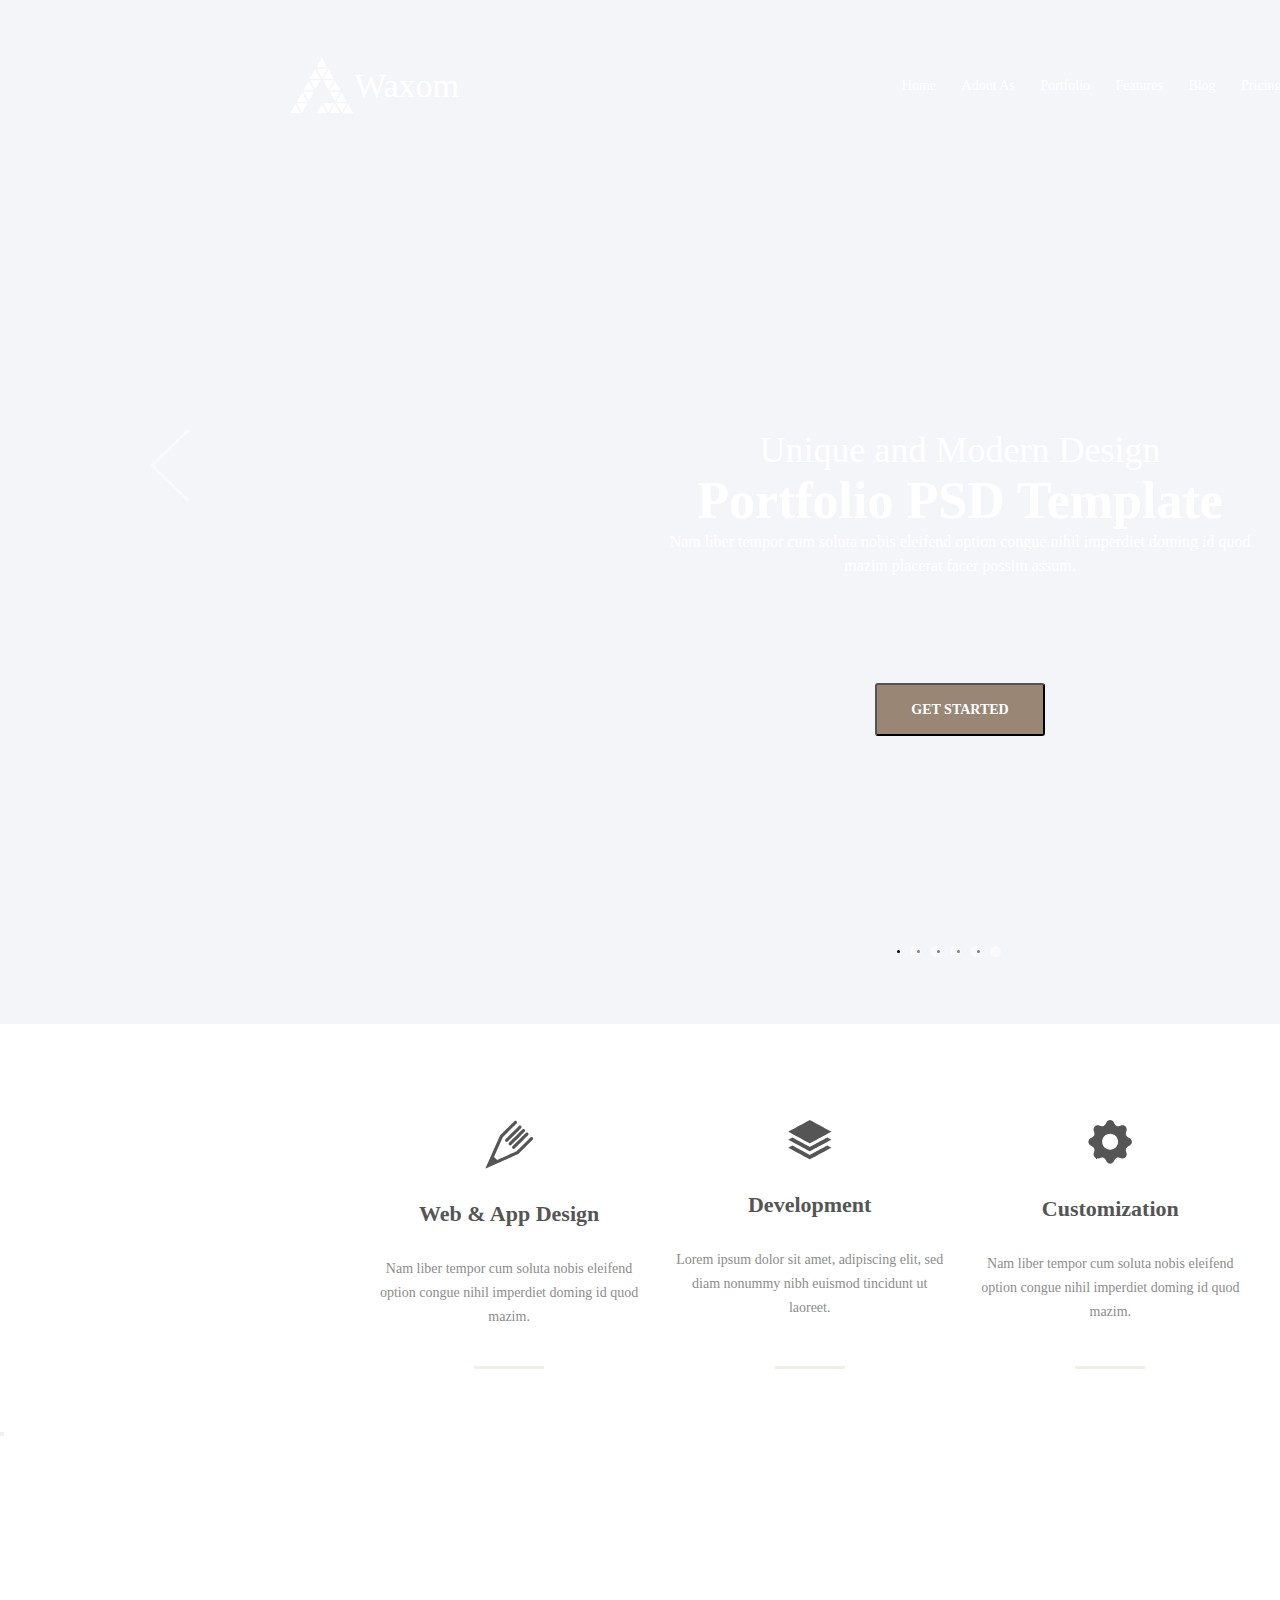
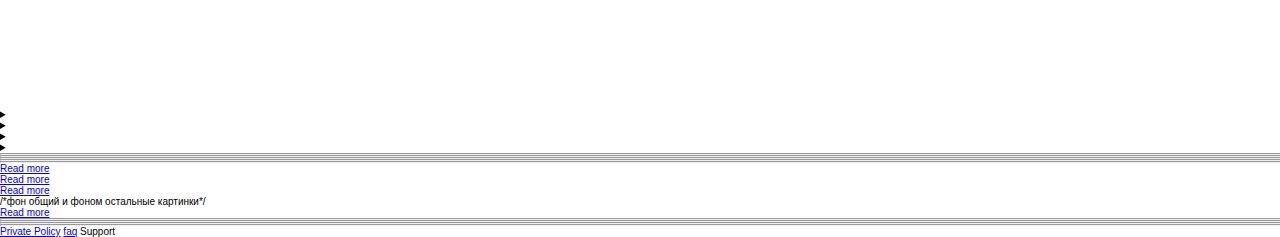
==== final_layout/index.html @ 9219fffb "продолжаю зачетный макет" ====
<!DOCTYPE html>
<html lang="en">

<head>
    <meta charset="UTF-8">
    <title>Зачетный макет</title>
    <link rel="stylesheet" href="css/normalize.css">
    <link rel="stylesheet" href="font-awesome-4.7.0/font-awesome-4.7.0/css/font-awesome.min.css">
    <link rel="stylesheet" href="css/style.css">
</head>

<body>
    <div class="container">
        <!--HEADER*/-->
        <header>
            <a href="#" class="header-logo">
                <svg xmlns="http://www.w3.org/2000/svg" xmlns:xlink="http://www.w3.org/1999/xlink" width="64px" height="56px" viewBox="0 0 64 56">

                    <path d="M 52.87 55.13C 52.87 55.13 58.13 45.94 58.13 45.94 58.13 45.94 63.38 55.13 63.38 55.13 63.38 55.13 52.87 55.13 52.87 55.13ZM 46.3 45.17C 46.3 45.17 56.81 45.17 56.81 45.17 56.81 45.17 51.56 54.36 51.56 54.36 51.56 54.36 46.3 45.17 46.3 45.17ZM 51.56 34.45C 51.56 34.45 56.81 43.64 56.81 43.64 56.81 43.64 46.3 43.64 46.3 43.64 46.3 43.64 51.56 34.45 51.56 34.45ZM 39.74 33.69C 39.74 33.69 50.24 33.69 50.24 33.69 50.24 33.69 44.99 42.87 44.99 42.87 44.99 42.87 39.74 33.69 39.74 33.69ZM 44.99 22.97C 44.99 22.97 50.24 32.15 50.24 32.15 50.24 32.15 39.74 32.15 39.74 32.15 39.74 32.15 44.99 22.97 44.99 22.97ZM 33.17 22.2C 33.17 22.2 43.68 22.2 43.68 22.2 43.68 22.2 38.42 31.39 38.42 31.39 38.42 31.39 33.17 22.2 33.17 22.2ZM 38.42 11.48C 38.42 11.48 43.68 20.67 43.68 20.67 43.68 20.67 33.17 20.67 33.17 20.67 33.17 20.67 38.42 11.48 38.42 11.48ZM 26.6 10.71C 26.6 10.71 37.11 10.71 37.11 10.71 37.11 10.71 31.85 19.9 31.85 19.9 31.85 19.9 26.6 10.71 26.6 10.71ZM 31.85-0.01C 31.85-0.01 37.11 9.18 37.11 9.18 37.11 9.18 26.6 9.18 26.6 9.18 26.6 9.18 31.85-0.01 31.85-0.01ZM 20.03 20.67C 20.03 20.67 25.29 11.48 25.29 11.48 25.29 11.48 30.54 20.67 30.54 20.67 30.54 20.67 20.03 20.67 20.03 20.67ZM 13.46 32.15C 13.46 32.15 18.72 22.97 18.72 22.97 18.72 22.97 23.97 32.15 23.97 32.15 23.97 32.15 13.46 32.15 13.46 32.15ZM 6.9 43.64C 6.9 43.64 12.15 34.45 12.15 34.45 12.15 34.45 17.4 43.64 17.4 43.64 17.4 43.64 6.9 43.64 6.9 43.64ZM 0.33 55.13C 0.33 55.13 5.58 45.94 5.58 45.94 5.58 45.94 10.84 55.13 10.84 55.13 10.84 55.13 0.33 55.13 0.33 55.13ZM 17.4 45.17C 17.4 45.17 12.15 54.36 12.15 54.36 12.15 54.36 6.9 45.17 6.9 45.17 6.9 45.17 17.4 45.17 17.4 45.17ZM 23.97 33.69C 23.97 33.69 18.72 42.87 18.72 42.87 18.72 42.87 13.46 33.69 13.46 33.69 13.46 33.69 23.97 33.69 23.97 33.69ZM 30.54 22.2C 30.54 22.2 25.29 31.39 25.29 31.39 25.29 31.39 20.03 22.2 20.03 22.2 20.03 22.2 30.54 22.2 30.54 22.2ZM 37.11 55.13C 37.11 55.13 26.6 55.13 26.6 55.13 26.6 55.13 31.85 45.94 31.85 45.94 31.85 45.94 37.11 55.13 37.11 55.13ZM 43.68 45.17C 43.68 45.17 38.42 54.36 38.42 54.36 38.42 54.36 33.17 45.17 33.17 45.17 33.17 45.17 43.68 45.17 43.68 45.17ZM 50.24 55.13C 50.24 55.13 39.74 55.13 39.74 55.13 39.74 55.13 44.99 45.94 44.99 45.94 44.99 45.94 50.24 55.13 50.24 55.13Z" />
                </svg><span>Waxom</span>
            </a>
            <nav>
                <a href="#">Home</a>
                <a href="#">Adout As</a>
                <a href="#">Portfolio</a>
                <a href="#">Features</a>
                <a href="#">Blog</a>
                <a href="#">Pricing</a>
                <a href="#">Shortcodes</a>
                <a href="#">Contact</a>
            </nav>
            <div class="header-icons-cart-search">
                <a href="#" class="header-cart"><i class="fa fa-shopping-bag" aria-hidden="true"></i></a>
                <label for="search"><i class="fa fa-search" aria-hidden="true"></i></label>
                <input id="search" class="header-search" type="search">
            </div>
            <div class="sliders">

                <a href="#" class="left-arrow">
                    <svg xmlns="http://www.w3.org/2000/svg" xmlns:xlink="http://www.w3.org/1999/xlink" width="40px" height="73px" viewBox="0 0 40 73">
                        <path d="M 38.03 72.98C 38.03 72.98 0 36.5 0 36.5 0 36.5 38.03 0.02 38.03 0.02 38.03 0.02 40 2.02 40 2.02 40 2.02 4.07 36.5 4.07 36.5 4.07 36.5 40 70.98 40 70.98 40 70.98 38.03 72.98 38.03 72.98Z" />
                    </svg>
                </a>
                <div class="header-slogan">
                    <p class="header-slogan-txt1">Unique and Modern Design</p>
                    <p class="header-slogan-txt2">Portfolio PSD Template</p>
                    <p class="header-slogan-txt3">Nam liber tempor cum soluta nobis eleifend option congue nihil imperdiet doming id quod mazim placerat facer possim assum.</p>
                </div>
                <a href="#" class="right-arrow">
                    <svg xmlns="http://www.w3.org/2000/svg" xmlns:xlink="http://www.w3.org/1999/xlink" width="40px" height="73px" viewBox="0 0 40 73">
                        <path d="M 1.97 72.98C 1.97 72.98 40 36.5 40 36.5 40 36.5 1.97 0.02 1.97 0.02 1.97 0.02 0 2.02 0 2.02 0 2.02 35.93 36.5 35.93 36.5 35.93 36.5 0 70.98 0 70.98 0 70.98 1.97 72.98 1.97 72.98Z" />
                    </svg>
                </a>
                <div class="header-btn">
                    <button>get started</button>
                </div>
                <ul class="slides">
                    <li><a href="#"></a></li>
                    <li><a href="#"></a></li>
                    <li><a href="#"></a></li>
                    <li><a href="#"></a></li>
                    <li><a href="#"></a></li>
                </ul>
            </div>
        </header>

        <main>

            <!--SERVICE-->
            <section class="service">
                <a href="#">
                    <figure>
                        <svg xmlns="http://www.w3.org/2000/svg"
	xmlns:xlink="http://www.w3.org/1999/xlink"
	width="49px" height="49px" viewBox="0 0 49 49">
<path d="M 47.67 19.72C 47.67 19.72 33.4 33.99 33.4 33.99 33.4 33.99 0.53 48.46 0.53 48.46 0.53 48.46 15.01 15.59 15.01 15.59 15.01 15.59 29.28 1.33 29.28 1.33 29.9 0.71 30.9 0.71 31.53 1.33 32.15 1.95 32.15 2.95 31.53 3.58 31.53 3.58 17.68 17.42 17.68 17.42 17.68 17.42 9.11 36.89 9.11 36.89 9.11 36.89 12.11 39.89 12.11 39.89 12.11 39.89 31.57 31.31 31.57 31.31 31.57 31.31 45.42 17.47 45.42 17.47 46.04 16.85 47.04 16.85 47.67 17.47 48.29 18.09 48.29 19.1 47.67 19.72ZM 29.75 28.47C 29.43 28.77 29.03 28.93 28.62 28.93 28.21 28.93 27.81 28.77 27.5 28.47 26.88 27.84 26.88 26.84 27.5 26.22 27.5 26.22 40.83 12.88 40.83 12.88 41.45 12.26 42.45 12.26 43.08 12.88 43.7 13.51 43.7 14.51 43.08 15.13 43.08 15.13 29.75 28.47 29.75 28.47ZM 26.26 24.99C 25.95 25.29 25.55 25.45 25.14 25.45 24.73 25.45 24.33 25.29 24.02 24.99 23.39 24.36 23.39 23.35 24.02 22.73 24.02 22.73 37.35 9.4 37.35 9.4 37.97 8.78 38.97 8.78 39.6 9.4 40.22 10.02 40.22 11.03 39.6 11.65 39.6 11.65 26.26 24.99 26.26 24.99ZM 22.78 21.5C 22.47 21.81 22.07 21.97 21.66 21.97 21.25 21.97 20.84 21.81 20.53 21.5 19.91 20.88 19.91 19.87 20.53 19.25 20.53 19.25 33.87 5.92 33.87 5.92 34.49 5.3 35.5 5.3 36.12 5.92 36.74 6.54 36.74 7.55 36.12 8.17 36.12 8.17 22.78 21.5 22.78 21.5Z" /></svg>
                        <figcaption>
                            <h3>Web &amp App Design</h3>
                            <p>Nam liber tempor cum soluta nobis eleifend option congue nihil imperdiet doming id quod mazim.</p>
                        </figcaption>
                    </figure>
                </a>
                <a href="#">
                    <figure>
                        <svg xmlns="http://www.w3.org/2000/svg"
	xmlns:xlink="http://www.w3.org/1999/xlink"
	width="44px" height="40px" viewBox="0 0 44 40">
<path d="M 0.41 19.7C 0.41 19.7 4.4 17.55 4.4 17.55 4.4 17.55 21.85 26.96 21.85 26.96 21.85 26.96 39.3 17.55 39.3 17.55 39.3 17.55 43.29 19.7 43.29 19.7 43.29 19.7 21.85 31.25 21.85 31.25 21.85 31.25 0.41 19.7 0.41 19.7ZM 0.41 11.67C 0.41 11.67 21.85 0.11 21.85 0.11 21.85 0.11 43.29 11.67 43.29 11.67 43.29 11.67 21.85 23.23 21.85 23.23 21.85 23.23 0.41 11.67 0.41 11.67ZM 21.85 34.98C 21.85 34.98 39.3 25.57 39.3 25.57 39.3 25.57 43.29 27.72 43.29 27.72 43.29 27.72 21.85 39.28 21.85 39.28 21.85 39.28 0.41 27.72 0.41 27.72 0.41 27.72 4.4 25.57 4.4 25.57 4.4 25.57 21.85 34.98 21.85 34.98Z" /></svg>
                        <figcaption>
                            <h3>Development</h3>
                            <p>Lorem ipsum dolor sit amet, adipiscing elit, sed diam nonummy nibh euismod tincidunt ut laoreet.</p>
                        </figcaption>
                    </figure>
                </a>
                <a href="#">
                    <figure>
                        <svg xmlns="http://www.w3.org/2000/svg"
	xmlns:xlink="http://www.w3.org/1999/xlink"
	width="44px" height="44px" viewBox="0 0 44 44">
<path d="M 43.93 21.85C 43.93 20.23 42.76 18.5 41.32 17.99 39.88 17.48 38.49 16.24 38.08 15.25 37.68 14.27 37.78 12.4 38.44 11.02 39.09 9.64 38.69 7.59 37.55 6.44 36.4 5.3 34.36 4.9 32.98 5.56 31.6 6.21 29.73 6.32 28.75 5.91 27.76 5.51 26.52 4.11 26.01 2.67 25.49 1.23 23.76 0.07 22.14 0.07 20.52 0.07 18.79 1.23 18.28 2.67 17.77 4.11 16.52 5.51 15.54 5.91 14.56 6.32 12.69 6.21 11.31 5.56 9.93 4.9 7.88 5.3 6.74 6.44 5.59 7.59 5.19 9.64 5.85 11.02 6.51 12.4 6.61 14.27 6.2 15.25 5.8 16.23 4.41 17.48 2.97 17.99 1.53 18.5 0.36 20.23 0.36 21.85 0.36 23.47 1.53 25.2 2.97 25.71 4.41 26.22 5.8 27.47 6.21 28.45 6.61 29.43 6.51 31.3 5.85 32.68 5.19 34.06 5.59 36.11 6.74 37.26 7.88 38.4 9.93 38.8 11.31 38.14 12.69 37.49 14.56 37.38 15.54 37.79 16.52 38.2 17.77 39.59 18.28 41.03 18.79 42.47 20.52 43.63 22.14 43.63 23.76 43.63 25.49 42.47 26.01 41.03 26.52 39.59 27.76 38.2 28.74 37.79 29.73 37.38 31.6 37.49 32.98 38.14 34.36 38.8 36.4 38.4 37.55 37.26 38.69 36.11 39.09 34.06 38.44 32.68 37.78 31.3 37.67 29.43 38.08 28.45 38.48 27.47 39.88 26.22 41.32 25.71 42.76 25.2 43.93 23.47 43.93 21.85ZM 22.14 29.84C 17.72 29.84 14.15 26.27 14.15 21.86 14.15 17.44 17.72 13.87 22.14 13.87 26.55 13.87 30.13 17.44 30.13 21.86 30.13 26.27 26.55 29.84 22.14 29.84Z" /></svg>
                        <figcaption>
                            <h3>Customization</h3>
                            <p>Nam liber tempor cum soluta nobis eleifend option congue nihil imperdiet doming id quod mazim.</p>
                        </figcaption>
                    </figure>
                </a>
                <a href="#">
                    <figure>
                        <svg xmlns="http://www.w3.org/2000/svg"
	xmlns:xlink="http://www.w3.org/1999/xlink"
	width="52px" height="36px" viewBox="0 0 52 36">
<path d="M 51.41 14.34C 51.41 14.34 41.92 33.76 41.92 33.76 41.33 34.98 39.73 35.98 38.38 35.98 38.38 35.98 3.08 35.98 3.08 35.98 1.73 35.98 1.11 34.98 1.71 33.76 1.71 33.76 11.2 14.34 11.2 14.34 11.8 13.12 13.39 12.12 14.74 12.12 14.74 12.12 50.04 12.12 50.04 12.12 51.39 12.12 52.01 13.12 51.41 14.34ZM 9 13.25C 9 13.25 0.74 30.15 0.74 30.15 0.74 30.15 0.74 7.98 0.74 7.98 0.74 6.62 1.84 5.5 3.2 5.5 3.2 5.5 14.01 5.5 14.01 5.5 14.01 5.5 14.01 4.06 14.01 4.06 14.01 3.06 14.39 2.13 15.09 1.43 15.79 0.72 16.72 0.33 17.7 0.33 17.7 0.33 23.99 0.33 23.99 0.33 26.02 0.33 27.67 2 27.67 4.06 27.67 4.06 27.67 5.5 27.67 5.5 27.67 5.5 38.49 5.5 38.49 5.5 39.84 5.5 40.95 6.62 40.95 7.98 40.95 7.98 40.95 9.64 40.95 9.64 40.95 9.64 14.74 9.64 14.74 9.64 12.47 9.64 10 11.19 9 13.25ZM 16.47 5.5C 16.47 5.5 25.22 5.5 25.22 5.5 25.22 5.5 25.22 4.06 25.22 4.06 25.22 3.37 24.67 2.82 23.99 2.82 23.99 2.82 17.7 2.82 17.7 2.82 17.37 2.82 17.06 2.94 16.83 3.18 16.6 3.42 16.47 3.73 16.47 4.06 16.47 4.06 16.47 5.5 16.47 5.5Z" /></svg>
                        <figcaption>
                            <h3>Marketing</h3>
                            <p>Nam liber tempor cum soluta nobis eleifend option congue nihil imperdiet doming id quod mazim.</p>
                        </figcaption>
                    </figure>
                </a>
            </section>

            <!--WAXOM IDEAS -->
            <section class="waxom">
                <h2></h2>
                <p></p>
                <div class="waxom-browsers">
                    <div class="waxom-browsers-center"></div>
                    <div class="waxom-browsers-right"></div>
                    <div class="waxom-browsers-left"></div>
                </div>
            </section>

            <!--TEXT-BOXES WAXOM-->
            <section class="text-boxes">
                <div class="text-boxes-content">
                    <p class="text-boxes-content-txt1"></p>
                    <p class="text-boxes-content-txt2"></p>
                </div>
                <button class="button-text-boxes"></button>
            </section>

            <!--LATEST PROJECT-->
            <section class="latest-project">
                <h2></h2>
                <p></p>
                <ul>
                    <li><a href="#"></a></li>
                    <li><a href="#"></a></li>
                    <li><a href="#"></a></li>
                    <li><a href="#"></a></li>
                    <li><a href="#"></a></li>
                </ul>
                <div class="latest-project-item">
                    <figure>
                        <img src="" alt="">
                        <figcaption></figcaption>
                    </figure>
                    <figure>
                        <img src="" alt="">
                        <figcaption></figcaption>
                    </figure>
                    <figure>
                        <img src="" alt="">
                        <figcaption></figcaption>
                    </figure>
                    <figure>
                        <img src="" alt="">
                        <figcaption></figcaption>
                    </figure>
                    <figure>
                        <img src="" alt="">
                        <figcaption></figcaption>
                    </figure>
                    <figure>
                        <img src="" alt="">
                        <figcaption></figcaption>
                    </figure>
                </div>
                <a class="latest-project-load" href="#"></a>
            </section>

            <!--VIDEO PRESENTATION-->
            <article class="video-presentation">
                <video src=""></video>
                <div class="video-presentation-txt">
                    <i></i>
                    <p></p>
                    <p></p>
                    <p></p>
                </div>
                <!-- чтобы работало при нажатии на иконку, js у вас из примера взять? я в нем пока полный 0-->
            </article>

            <!--EXELENT FOR MOBILE DEVICES-->
            <section class="mobile-devices">
                <!--картинка фоном я так понимаю-->
                <h2></h2>
                <p></p>
                <details>
                    <summary></summary>
                </details>
                <details>
                    <summary></summary>
                </details>
                <details>
                    <summary></summary>
                </details>
                <details>
                    <summary></summary>
                </details>
            </section>

            <!--COUNTERS-->
            <section class="counters">
                <!--не уверен, что это секция-->
                <div class="counters-item">
                    <i></i>
                    <p></p>
                    <p></p>
                    <hr>
                </div>
                <div class="counters-item">
                    <i></i>
                    <p></p>
                    <p></p>
                    <hr>
                </div>
                <div class="counters-item">
                    <i></i>
                    <p></p>
                    <p></p>
                    <hr>
                </div>
                <div class="counters-item">
                    <i></i>
                    <p></p>
                    <p></p>
                    <hr>
                </div>
                <div class="counters-item">
                    <i></i>
                    <p></p>
                    <p></p>
                    <hr>
                </div>
            </section>

            <!--RECENT POSTS-->
            <section class="recent-post">
                <h2></h2>
                <p></p>
                <div class="recent-post-item">
                    <!--картинка фоном-->
                    <div class="recent-post-item-post">
                        <div class="date">
                            <p></p>
                            <p></p>
                        </div>
                        <h3></h3>
                        <p></p>
                        <a href="#">Read more</a>
                    </div>
                    <div class="recent-post-item-post">
                        <div class="date">
                            <p></p>
                            <p></p>
                        </div>
                        <h3></h3>
                        <p></p>
                        <a href="#">Read more</a>
                    </div>
                    <div class="recent-post-item-post">
                        <div class="date">
                            <p></p>
                            <p></p>
                        </div>
                        <h3></h3>
                        <p></p>
                        <a href="#">Read more</a>
                    </div>
                </div>
                <div class="recent-post-arrows">
                    <a href="#"></a>
                    <a href="#"></a>
                </div>
            </section>

            <!--PARTNERS-->
            <article class="partners">
                /*фон общий и фоном остальные картинки*/
                <div class="partners-logo-1"></div>
                <div class="partners-logo-2"></div>
                <div class="partners-logo-3"></div>
                <div class="partners-logo-4"></div>
            </article>
        </main>

        <!--FOOTER-->
        <footer>
            <div class="footer-content">
                <div class="footer-content-waxom">
                    <div class="about-waxom-logo"></div>
                    <h3></h3>
                    <p></p>
                    <a href="#">Read more</a>
                </div>
                <div class="footer-content-recent-post">
                    <h3></h3>
                    <p></p>
                    <hr>
                    <p></p>
                    <hr>
                </div>
                <div class="footer-content-twitter">
                    <h3></h3>
                    <p></p>
                    <hr>
                    <p></p>
                    <hr>
                </div>
                <div class="footer-content-widget">
                    <h3></h3>
                    <div class="widgets">
                        <div class="widget-1"></div>
                        <div class="widget-2"></div>
                        <div class="widget-3"></div>
                        <div class="widget-4"></div>
                    </div>
                </div>
            </div>
            <div class="footer-copyright">
                <div class="footer-copyright-left">
                    <p></p>
                    <a href="#">Private Policy</a>
                    <a href="#">faq</a>
                    <a href="#"></a>Support
                </div>
                <div class="footer-copyright-right">
                    <p></p>
                    <p></p>
                </div>
            </div>
        </footer>
    </div>
</body>

</html>
---- final_layout/css/style.css ----
@charset "UTF-8";
@media -sass-debug-info{filename{font-family:file\:\/\/E\:\/GitHub\/html5_css3\/home_work\/final_layout\/sass\/_reset\.scss}line{font-family:\000031}}
html,
body {
  font-size: 10px;
  font-family: Helvetica, sans-serif;
}

@media -sass-debug-info{filename{font-family:file\:\/\/E\:\/GitHub\/html5_css3\/home_work\/final_layout\/sass\/_reset\.scss}line{font-family:\000037}}
* {
  margin: 0;
  padding: 0;
  -webkit-box-sizing: border-box;
          box-sizing: border-box;
}

@media -sass-debug-info{filename{font-family:file\:\/\/E\:\/GitHub\/html5_css3\/home_work\/final_layout\/sass\/_reset\.scss}line{font-family:\0000312}}
.container {
  width: 1920px;
  margin: 0 auto;
}

@media -sass-debug-info{filename{font-family:file\:\/\/E\:\/GitHub\/html5_css3\/home_work\/final_layout\/sass\/_header\.scss}line{font-family:\000031}}
header {
  display: -webkit-box;
  display: -ms-flexbox;
  display: flex;
  -ms-flex-wrap: wrap;
      flex-wrap: wrap;
  -ms-flex-pack: distribute;
      justify-content: space-around;
  width: 100%;
  padding: 3% 7.8%;
  min-height: 1024px;
  background: #f4f5f8 url(../img/photo.jpg) no-repeat;
}
@media -sass-debug-info{filename{font-family:file\:\/\/E\:\/GitHub\/html5_css3\/home_work\/final_layout\/sass\/_header\.scss}line{font-family:\0000310}}
header a.header-logo {
  display: -webkit-box;
  display: -ms-flexbox;
  display: flex;
  height: 56px;
  -webkit-box-align: center;
      -ms-flex-align: center;
          align-items: center;
  text-decoration: none;
  outline: none;
}
@media -sass-debug-info{filename{font-family:file\:\/\/E\:\/GitHub\/html5_css3\/home_work\/final_layout\/sass\/_header\.scss}line{font-family:\0000317}}
header a.header-logo svg {
  fill: #ffffff;
}
@media -sass-debug-info{filename{font-family:file\:\/\/E\:\/GitHub\/html5_css3\/home_work\/final_layout\/sass\/_header\.scss}line{font-family:\0000321}}
header a.header-logo span {
  font-family: Raleway;
  color: #ffffff;
  font-size: 34px;
  font-weight: 400;
  text-align: right;
}
@media -sass-debug-info{filename{font-family:file\:\/\/E\:\/GitHub\/html5_css3\/home_work\/final_layout\/sass\/_header\.scss}line{font-family:\0000331}}
header nav {
  width: 33.1%;
  height: 56px;
  margin-left: 10%;
  display: -webkit-box;
  display: -ms-flexbox;
  display: flex;
  -webkit-box-pack: justify;
      -ms-flex-pack: justify;
          justify-content: space-between;
  -webkit-box-align: center;
      -ms-flex-align: center;
          align-items: center;
}
@media -sass-debug-info{filename{font-family:file\:\/\/E\:\/GitHub\/html5_css3\/home_work\/final_layout\/sass\/_header\.scss}line{font-family:\0000339}}
header nav a {
  text-decoration: none;
  font-family: Montserrat;
  color: #ffffff;
  font-size: 14px;
  font-weight: 300;
  text-align: left;
  outline: none;
}
@media -sass-debug-info{filename{font-family:file\:\/\/E\:\/GitHub\/html5_css3\/home_work\/final_layout\/sass\/_header\.scss}line{font-family:\0000348}}
header nav a:hover {
  color: #c7b29a;
}
@media -sass-debug-info{filename{font-family:file\:\/\/E\:\/GitHub\/html5_css3\/home_work\/final_layout\/sass\/_header\.scss}line{font-family:\0000354}}
header .header-icons-cart-search {
  width: 4.5%;
  height: 56px;
  margin-left: -10%;
  display: -webkit-box;
  display: -ms-flexbox;
  display: flex;
  -webkit-box-pack: justify;
      -ms-flex-pack: justify;
          justify-content: space-between;
  -webkit-box-align: center;
      -ms-flex-align: center;
          align-items: center;
  /*убираю пока поиск*/
}
@media -sass-debug-info{filename{font-family:file\:\/\/E\:\/GitHub\/html5_css3\/home_work\/final_layout\/sass\/_header\.scss}line{font-family:\0000362}}
header .header-icons-cart-search .fa-shopping-bag {
  color: #ffffff;
  width: 24px;
  font-size: 24px;
}
@media -sass-debug-info{filename{font-family:file\:\/\/E\:\/GitHub\/html5_css3\/home_work\/final_layout\/sass\/_header\.scss}line{font-family:\0000368}}
header .header-icons-cart-search .fa-search {
  color: #ffffff;
  width: 24px;
  font-size: 24px;
}
@media -sass-debug-info{filename{font-family:file\:\/\/E\:\/GitHub\/html5_css3\/home_work\/final_layout\/sass\/_header\.scss}line{font-family:\0000375}}
header .header-icons-cart-search .header-search {
  display: none;
}
@media -sass-debug-info{filename{font-family:file\:\/\/E\:\/GitHub\/html5_css3\/home_work\/final_layout\/sass\/_header\.scss}line{font-family:\0000380}}
header .sliders {
  width: 100%;
  display: -webkit-box;
  display: -ms-flexbox;
  display: flex;
  -ms-flex-wrap: wrap;
      flex-wrap: wrap;
  -webkit-box-pack: justify;
      -ms-flex-pack: justify;
          justify-content: space-between;
}
@media -sass-debug-info{filename{font-family:file\:\/\/E\:\/GitHub\/html5_css3\/home_work\/final_layout\/sass\/_header\.scss}line{font-family:\0000386}}
header .sliders a {
  outline: none;
}
@media -sass-debug-info{filename{font-family:file\:\/\/E\:\/GitHub\/html5_css3\/home_work\/final_layout\/sass\/_header\.scss}line{font-family:\0000391}}
header .sliders svg {
  fill: #ffffff;
  opacity: 0.5;
}
@media -sass-debug-info{filename{font-family:file\:\/\/E\:\/GitHub\/html5_css3\/home_work\/final_layout\/sass\/_header\.scss}line{font-family:\0000395}}
header .sliders svg:hover {
  opacity: 1;
}
@media -sass-debug-info{filename{font-family:file\:\/\/E\:\/GitHub\/html5_css3\/home_work\/final_layout\/sass\/_header\.scss}line{font-family:\00003100}}
header .sliders .header-slogan {
  width: 36%;
  text-align: center;
}
@media -sass-debug-info{filename{font-family:file\:\/\/E\:\/GitHub\/html5_css3\/home_work\/final_layout\/sass\/_header\.scss}line{font-family:\00003104}}
header .sliders .header-slogan-txt1 {
  font-family: Raleway;
  color: #ffffff;
  font-size: 36px;
  font-weight: 500;
}
@media -sass-debug-info{filename{font-family:file\:\/\/E\:\/GitHub\/html5_css3\/home_work\/final_layout\/sass\/_header\.scss}line{font-family:\00003111}}
header .sliders .header-slogan-txt2 {
  font-family: Raleway;
  color: #ffffff;
  font-size: 52px;
  font-weight: 700;
}
@media -sass-debug-info{filename{font-family:file\:\/\/E\:\/GitHub\/html5_css3\/home_work\/final_layout\/sass\/_header\.scss}line{font-family:\00003118}}
header .sliders .header-slogan-txt3 {
  font-family: Montserrat;
  color: #ffffff;
  font-size: 16px;
  font-weight: 300;
  line-height: 24px;
}
@media -sass-debug-info{filename{font-family:file\:\/\/E\:\/GitHub\/html5_css3\/home_work\/final_layout\/sass\/_header\.scss}line{font-family:\00003128}}
header .sliders .header-btn {
  width: 100%;
  text-align: center;
}
@media -sass-debug-info{filename{font-family:file\:\/\/E\:\/GitHub\/html5_css3\/home_work\/final_layout\/sass\/_header\.scss}line{font-family:\00003133}}
header .sliders .header-btn button {
  border-radius: 3px;
  background-color: #998675;
  width: 170px;
  height: 53px;
  font-family: Raleway;
  font-size: 14px;
  font-weight: 700;
  line-height: 23px;
  text-align: center;
  color: #ffffff;
  text-transform: uppercase;
  outline: none;
}
@media -sass-debug-info{filename{font-family:file\:\/\/E\:\/GitHub\/html5_css3\/home_work\/final_layout\/sass\/_header\.scss}line{font-family:\00003147}}
header .sliders .header-btn button:hover {
  color: black;
}
@media -sass-debug-info{filename{font-family:file\:\/\/E\:\/GitHub\/html5_css3\/home_work\/final_layout\/sass\/_header\.scss}line{font-family:\00003151}}
header .sliders .header-btn button:active {
  color: red;
}
@media -sass-debug-info{filename{font-family:file\:\/\/E\:\/GitHub\/html5_css3\/home_work\/final_layout\/sass\/_header\.scss}line{font-family:\00003158}}
header .sliders .slides {
  width: 100%;
  height: 20px;
  display: -webkit-box;
  display: -ms-flexbox;
  display: flex;
  -ms-flex-item-align: end;
      align-self: flex-end;
  -webkit-box-pack: center;
      -ms-flex-pack: center;
          justify-content: center;
}
@media -sass-debug-info{filename{font-family:file\:\/\/E\:\/GitHub\/html5_css3\/home_work\/final_layout\/sass\/_header\.scss}line{font-family:\00003164}}
header .sliders .slides li {
  width: 20px;
  line-height: 11px;
}
@media -sass-debug-info{filename{font-family:file\:\/\/E\:\/GitHub\/html5_css3\/home_work\/final_layout\/sass\/_header\.scss}line{font-family:\00003170}}
header .sliders .slides a {
  display: block;
  width: 11px;
  height: 11px;
  border-radius: 5.5px;
  background-color: #ffffff;
  opacity: 0.5;
  outline: none;
}
@media -sass-debug-info{filename{font-family:file\:\/\/E\:\/GitHub\/html5_css3\/home_work\/final_layout\/sass\/_header\.scss}line{font-family:\00003179}}
header .sliders .slides a:hover {
  border-radius: 50%;
  border-style: solid;
  border-width: 2px;
  border-color: #d3c1ad;
  -webkit-box-sizing: border-box;
          box-sizing: border-box;
  background-color: rgba(255, 255, 255, 0);
  width: 15px;
  height: 15px;
}

@media -sass-debug-info{filename{font-family:file\:\/\/E\:\/GitHub\/html5_css3\/home_work\/final_layout\/sass\/style\.scss}line{font-family:\000035}}
.service {
  width: 61%;
  margin: 0 auto;
  min-height: 380px;
  background-color: #ffffff;
  padding: 5% 0;
  display: -webkit-box;
  display: -ms-flexbox;
  display: flex;
  -webkit-box-pack: justify;
      -ms-flex-pack: justify;
          justify-content: space-between;
}
@media -sass-debug-info{filename{font-family:file\:\/\/E\:\/GitHub\/html5_css3\/home_work\/final_layout\/sass\/style\.scss}line{font-family:\0000315}}
.service a {
  display: block;
  width: 23%;
  text-decoration: none;
  text-align: center;
  position: relative;
}
@media -sass-debug-info{filename{font-family:file\:\/\/E\:\/GitHub\/html5_css3\/home_work\/final_layout\/sass\/style\.scss}line{font-family:\0000322}}
.service a svg {
  fill: #555555;
}
@media -sass-debug-info{filename{font-family:file\:\/\/E\:\/GitHub\/html5_css3\/home_work\/final_layout\/sass\/style\.scss}line{font-family:\0000327}}
.service a h3 {
  font-family: Raleway;
  color: #555555;
  font-size: 22px;
  font-weight: 600;
  text-align: center;
  margin: 3rem auto;
}
@media -sass-debug-info{filename{font-family:file\:\/\/E\:\/GitHub\/html5_css3\/home_work\/final_layout\/sass\/style\.scss}line{font-family:\0000336}}
.service a p {
  font-family: Montserrat;
  color: #8c8c8c;
  font-size: 14px;
  font-weight: 300;
  line-height: 24px;
  text-align: center;
}
@media -sass-debug-info{filename{font-family:file\:\/\/E\:\/GitHub\/html5_css3\/home_work\/final_layout\/sass\/style\.scss}line{font-family:\0000345}}
.service a::after {
  content: " ";
  display: block;
  width: 70px;
  height: 3px;
  background-color: #f1eee9;
  position: absolute;
  bottom: -4rem;
  left: 37%;
}
@media -sass-debug-info{filename{font-family:file\:\/\/E\:\/GitHub\/html5_css3\/home_work\/final_layout\/sass\/style\.scss}line{font-family:\0000357}}
.service a:hover svg {
  fill: #c7b299;
}
@media -sass-debug-info{filename{font-family:file\:\/\/E\:\/GitHub\/html5_css3\/home_work\/final_layout\/sass\/style\.scss}line{font-family:\0000360}}
.service a:hover h3 {
  color: #c7b299;
}
@media -sass-debug-info{filename{font-family:file\:\/\/E\:\/GitHub\/html5_css3\/home_work\/final_layout\/sass\/style\.scss}line{font-family:\0000363}}
.service a:hover::after {
  background-color: #c7b299;
}
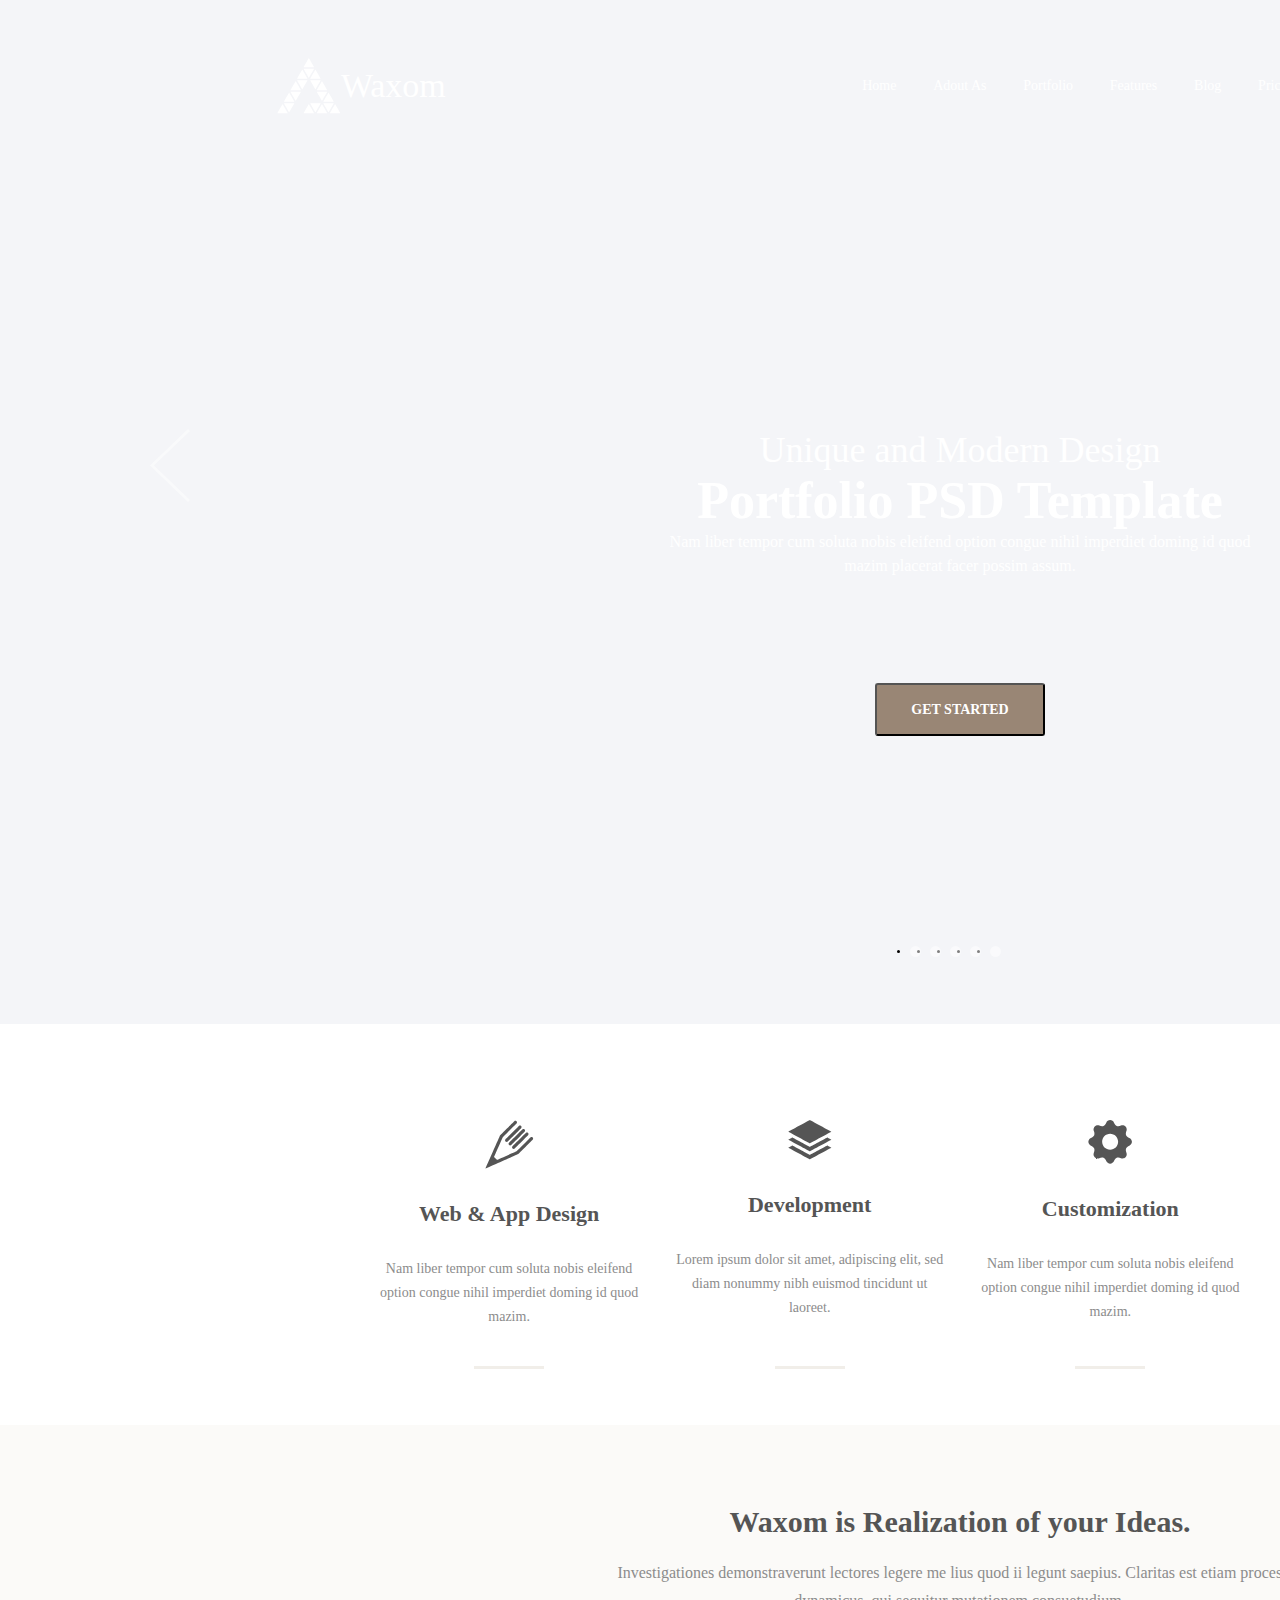
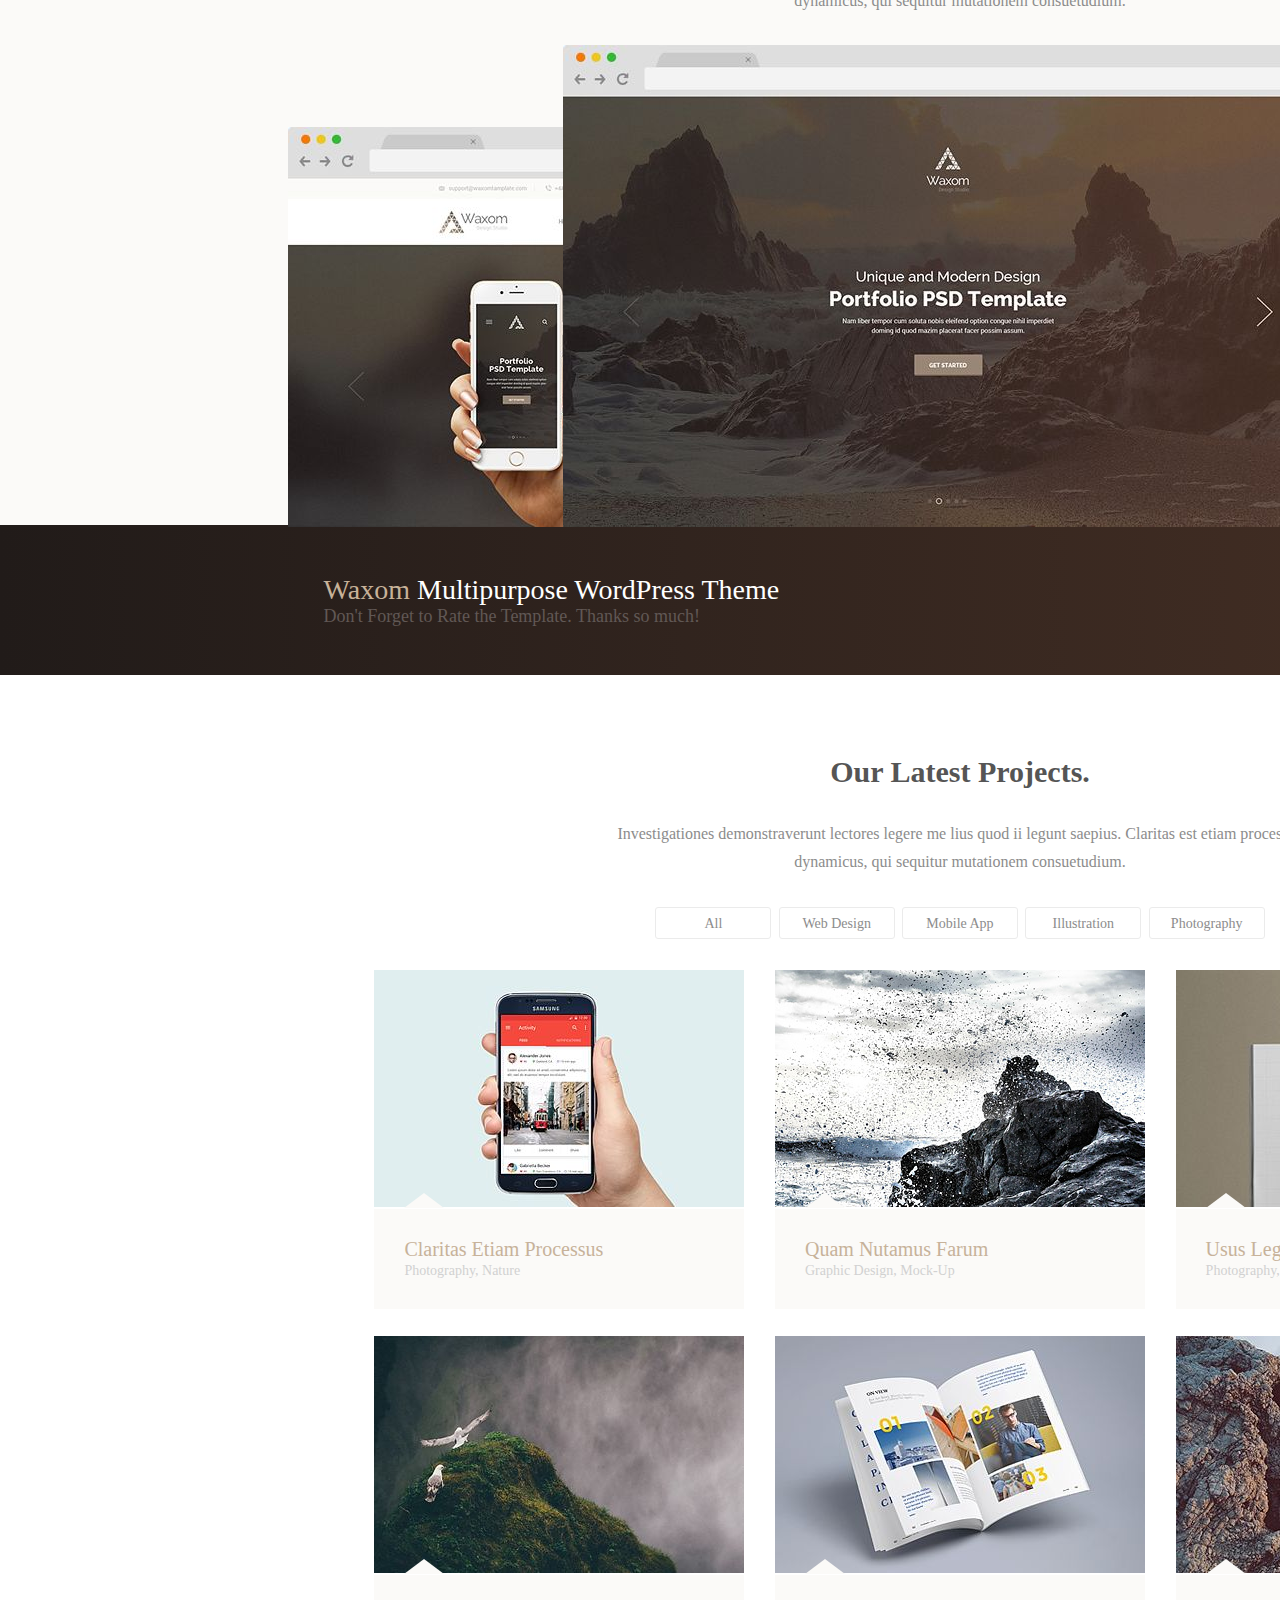
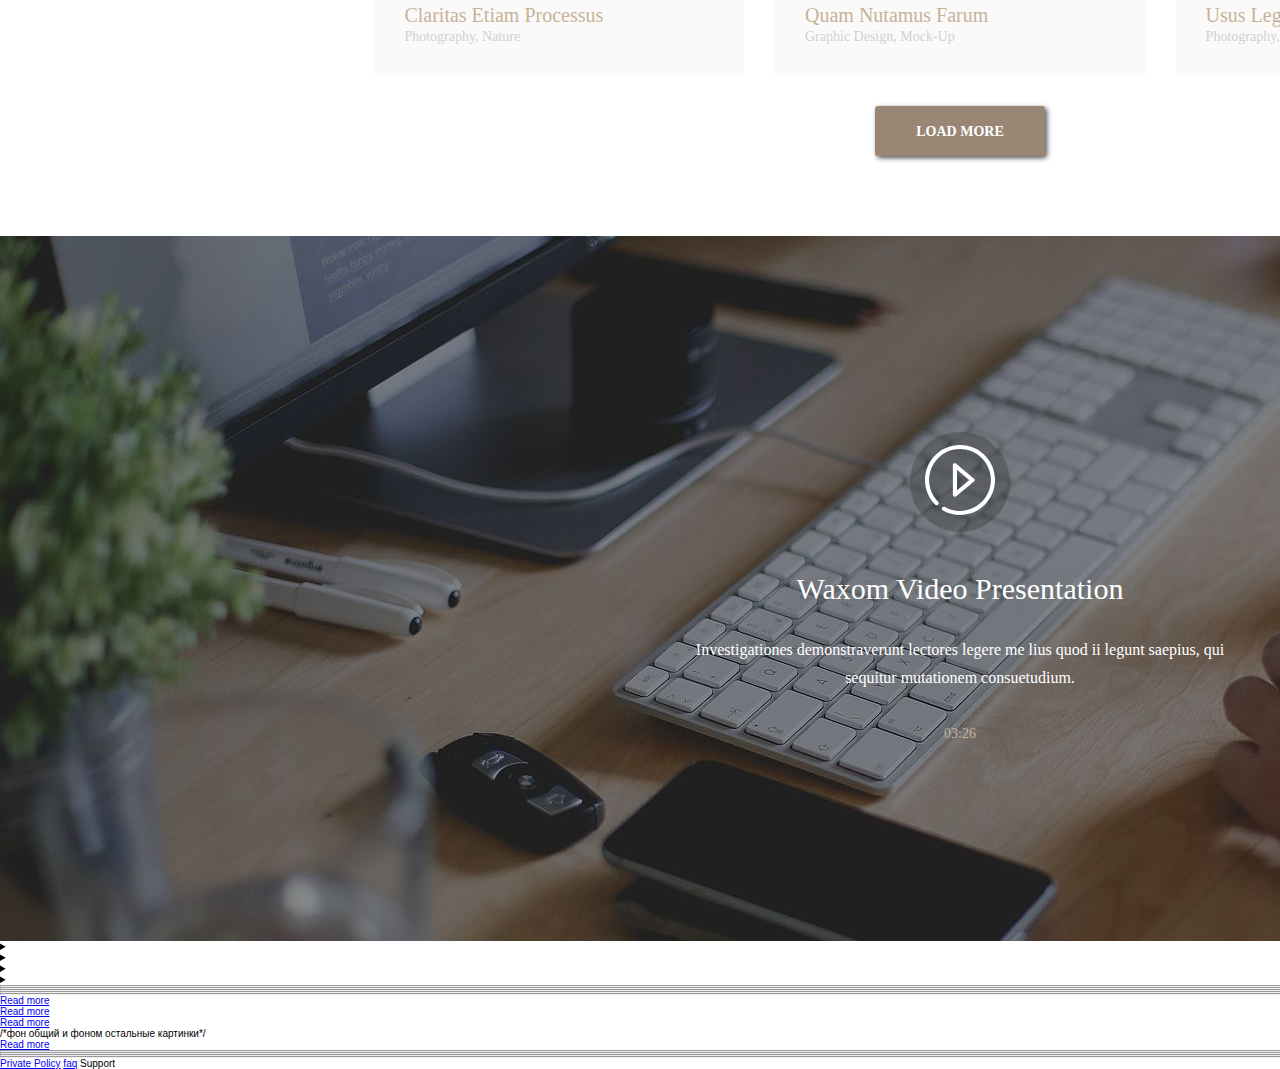
==== commit 7f625edd: "продолжаю макет" ====
--- a/final_layout/index.html
+++ b/final_layout/index.html
@@ -30,7 +30,8 @@
                 <a href="#">Contact</a>
             </nav>
             <div class="header-icons-cart-search">
-                <a href="#" class="header-cart"><i class="fa fa-shopping-bag" aria-hidden="true"></i></a>
+            
+                <button class="header-cart"><i class="fa fa-shopping-bag" aria-hidden="true"></i></button>
                 <label for="search"><i class="fa fa-search" aria-hidden="true"></i></label>
                 <input id="search" class="header-search" type="search">
             </div>
@@ -70,10 +71,8 @@
             <section class="service">
                 <a href="#">
                     <figure>
-                        <svg xmlns="http://www.w3.org/2000/svg"
-	xmlns:xlink="http://www.w3.org/1999/xlink"
-	width="49px" height="49px" viewBox="0 0 49 49">
-<path d="M 47.67 19.72C 47.67 19.72 33.4 33.99 33.4 33.99 33.4 33.99 0.53 48.46 0.53 48.46 0.53 48.46 15.01 15.59 15.01 15.59 15.01 15.59 29.28 1.33 29.28 1.33 29.9 0.71 30.9 0.71 31.53 1.33 32.15 1.95 32.15 2.95 31.53 3.58 31.53 3.58 17.68 17.42 17.68 17.42 17.68 17.42 9.11 36.89 9.11 36.89 9.11 36.89 12.11 39.89 12.11 39.89 12.11 39.89 31.57 31.31 31.57 31.31 31.57 31.31 45.42 17.47 45.42 17.47 46.04 16.85 47.04 16.85 47.67 17.47 48.29 18.09 48.29 19.1 47.67 19.72ZM 29.75 28.47C 29.43 28.77 29.03 28.93 28.62 28.93 28.21 28.93 27.81 28.77 27.5 28.47 26.88 27.84 26.88 26.84 27.5 26.22 27.5 26.22 40.83 12.88 40.83 12.88 41.45 12.26 42.45 12.26 43.08 12.88 43.7 13.51 43.7 14.51 43.08 15.13 43.08 15.13 29.75 28.47 29.75 28.47ZM 26.26 24.99C 25.95 25.29 25.55 25.45 25.14 25.45 24.73 25.45 24.33 25.29 24.02 24.99 23.39 24.36 23.39 23.35 24.02 22.73 24.02 22.73 37.35 9.4 37.35 9.4 37.97 8.78 38.97 8.78 39.6 9.4 40.22 10.02 40.22 11.03 39.6 11.65 39.6 11.65 26.26 24.99 26.26 24.99ZM 22.78 21.5C 22.47 21.81 22.07 21.97 21.66 21.97 21.25 21.97 20.84 21.81 20.53 21.5 19.91 20.88 19.91 19.87 20.53 19.25 20.53 19.25 33.87 5.92 33.87 5.92 34.49 5.3 35.5 5.3 36.12 5.92 36.74 6.54 36.74 7.55 36.12 8.17 36.12 8.17 22.78 21.5 22.78 21.5Z" /></svg>
+                        <svg xmlns="http://www.w3.org/2000/svg" xmlns:xlink="http://www.w3.org/1999/xlink" width="49px" height="49px" viewBox="0 0 49 49">
+                            <path d="M 47.67 19.72C 47.67 19.72 33.4 33.99 33.4 33.99 33.4 33.99 0.53 48.46 0.53 48.46 0.53 48.46 15.01 15.59 15.01 15.59 15.01 15.59 29.28 1.33 29.28 1.33 29.9 0.71 30.9 0.71 31.53 1.33 32.15 1.95 32.15 2.95 31.53 3.58 31.53 3.58 17.68 17.42 17.68 17.42 17.68 17.42 9.11 36.89 9.11 36.89 9.11 36.89 12.11 39.89 12.11 39.89 12.11 39.89 31.57 31.31 31.57 31.31 31.57 31.31 45.42 17.47 45.42 17.47 46.04 16.85 47.04 16.85 47.67 17.47 48.29 18.09 48.29 19.1 47.67 19.72ZM 29.75 28.47C 29.43 28.77 29.03 28.93 28.62 28.93 28.21 28.93 27.81 28.77 27.5 28.47 26.88 27.84 26.88 26.84 27.5 26.22 27.5 26.22 40.83 12.88 40.83 12.88 41.45 12.26 42.45 12.26 43.08 12.88 43.7 13.51 43.7 14.51 43.08 15.13 43.08 15.13 29.75 28.47 29.75 28.47ZM 26.26 24.99C 25.95 25.29 25.55 25.45 25.14 25.45 24.73 25.45 24.33 25.29 24.02 24.99 23.39 24.36 23.39 23.35 24.02 22.73 24.02 22.73 37.35 9.4 37.35 9.4 37.97 8.78 38.97 8.78 39.6 9.4 40.22 10.02 40.22 11.03 39.6 11.65 39.6 11.65 26.26 24.99 26.26 24.99ZM 22.78 21.5C 22.47 21.81 22.07 21.97 21.66 21.97 21.25 21.97 20.84 21.81 20.53 21.5 19.91 20.88 19.91 19.87 20.53 19.25 20.53 19.25 33.87 5.92 33.87 5.92 34.49 5.3 35.5 5.3 36.12 5.92 36.74 6.54 36.74 7.55 36.12 8.17 36.12 8.17 22.78 21.5 22.78 21.5Z" /></svg>
                         <figcaption>
                             <h3>Web &amp App Design</h3>
                             <p>Nam liber tempor cum soluta nobis eleifend option congue nihil imperdiet doming id quod mazim.</p>
@@ -82,10 +81,8 @@
                 </a>
                 <a href="#">
                     <figure>
-                        <svg xmlns="http://www.w3.org/2000/svg"
-	xmlns:xlink="http://www.w3.org/1999/xlink"
-	width="44px" height="40px" viewBox="0 0 44 40">
-<path d="M 0.41 19.7C 0.41 19.7 4.4 17.55 4.4 17.55 4.4 17.55 21.85 26.96 21.85 26.96 21.85 26.96 39.3 17.55 39.3 17.55 39.3 17.55 43.29 19.7 43.29 19.7 43.29 19.7 21.85 31.25 21.85 31.25 21.85 31.25 0.41 19.7 0.41 19.7ZM 0.41 11.67C 0.41 11.67 21.85 0.11 21.85 0.11 21.85 0.11 43.29 11.67 43.29 11.67 43.29 11.67 21.85 23.23 21.85 23.23 21.85 23.23 0.41 11.67 0.41 11.67ZM 21.85 34.98C 21.85 34.98 39.3 25.57 39.3 25.57 39.3 25.57 43.29 27.72 43.29 27.72 43.29 27.72 21.85 39.28 21.85 39.28 21.85 39.28 0.41 27.72 0.41 27.72 0.41 27.72 4.4 25.57 4.4 25.57 4.4 25.57 21.85 34.98 21.85 34.98Z" /></svg>
+                        <svg xmlns="http://www.w3.org/2000/svg" xmlns:xlink="http://www.w3.org/1999/xlink" width="44px" height="40px" viewBox="0 0 44 40">
+                            <path d="M 0.41 19.7C 0.41 19.7 4.4 17.55 4.4 17.55 4.4 17.55 21.85 26.96 21.85 26.96 21.85 26.96 39.3 17.55 39.3 17.55 39.3 17.55 43.29 19.7 43.29 19.7 43.29 19.7 21.85 31.25 21.85 31.25 21.85 31.25 0.41 19.7 0.41 19.7ZM 0.41 11.67C 0.41 11.67 21.85 0.11 21.85 0.11 21.85 0.11 43.29 11.67 43.29 11.67 43.29 11.67 21.85 23.23 21.85 23.23 21.85 23.23 0.41 11.67 0.41 11.67ZM 21.85 34.98C 21.85 34.98 39.3 25.57 39.3 25.57 39.3 25.57 43.29 27.72 43.29 27.72 43.29 27.72 21.85 39.28 21.85 39.28 21.85 39.28 0.41 27.72 0.41 27.72 0.41 27.72 4.4 25.57 4.4 25.57 4.4 25.57 21.85 34.98 21.85 34.98Z" /></svg>
                         <figcaption>
                             <h3>Development</h3>
                             <p>Lorem ipsum dolor sit amet, adipiscing elit, sed diam nonummy nibh euismod tincidunt ut laoreet.</p>
@@ -94,10 +91,8 @@
                 </a>
                 <a href="#">
                     <figure>
-                        <svg xmlns="http://www.w3.org/2000/svg"
-	xmlns:xlink="http://www.w3.org/1999/xlink"
-	width="44px" height="44px" viewBox="0 0 44 44">
-<path d="M 43.93 21.85C 43.93 20.23 42.76 18.5 41.32 17.99 39.88 17.48 38.49 16.24 38.08 15.25 37.68 14.27 37.78 12.4 38.44 11.02 39.09 9.64 38.69 7.59 37.55 6.44 36.4 5.3 34.36 4.9 32.98 5.56 31.6 6.21 29.73 6.32 28.75 5.91 27.76 5.51 26.52 4.11 26.01 2.67 25.49 1.23 23.76 0.07 22.14 0.07 20.52 0.07 18.79 1.23 18.28 2.67 17.77 4.11 16.52 5.51 15.54 5.91 14.56 6.32 12.69 6.21 11.31 5.56 9.93 4.9 7.88 5.3 6.74 6.44 5.59 7.59 5.19 9.64 5.85 11.02 6.51 12.4 6.61 14.27 6.2 15.25 5.8 16.23 4.41 17.48 2.97 17.99 1.53 18.5 0.36 20.23 0.36 21.85 0.36 23.47 1.53 25.2 2.97 25.71 4.41 26.22 5.8 27.47 6.21 28.45 6.61 29.43 6.51 31.3 5.85 32.68 5.19 34.06 5.59 36.11 6.74 37.26 7.88 38.4 9.93 38.8 11.31 38.14 12.69 37.49 14.56 37.38 15.54 37.79 16.52 38.2 17.77 39.59 18.28 41.03 18.79 42.47 20.52 43.63 22.14 43.63 23.76 43.63 25.49 42.47 26.01 41.03 26.52 39.59 27.76 38.2 28.74 37.79 29.73 37.38 31.6 37.49 32.98 38.14 34.36 38.8 36.4 38.4 37.55 37.26 38.69 36.11 39.09 34.06 38.44 32.68 37.78 31.3 37.67 29.43 38.08 28.45 38.48 27.47 39.88 26.22 41.32 25.71 42.76 25.2 43.93 23.47 43.93 21.85ZM 22.14 29.84C 17.72 29.84 14.15 26.27 14.15 21.86 14.15 17.44 17.72 13.87 22.14 13.87 26.55 13.87 30.13 17.44 30.13 21.86 30.13 26.27 26.55 29.84 22.14 29.84Z" /></svg>
+                        <svg xmlns="http://www.w3.org/2000/svg" xmlns:xlink="http://www.w3.org/1999/xlink" width="44px" height="44px" viewBox="0 0 44 44">
+                            <path d="M 43.93 21.85C 43.93 20.23 42.76 18.5 41.32 17.99 39.88 17.48 38.49 16.24 38.08 15.25 37.68 14.27 37.78 12.4 38.44 11.02 39.09 9.64 38.69 7.59 37.55 6.44 36.4 5.3 34.36 4.9 32.98 5.56 31.6 6.21 29.73 6.32 28.75 5.91 27.76 5.51 26.52 4.11 26.01 2.67 25.49 1.23 23.76 0.07 22.14 0.07 20.52 0.07 18.79 1.23 18.28 2.67 17.77 4.11 16.52 5.51 15.54 5.91 14.56 6.32 12.69 6.21 11.31 5.56 9.93 4.9 7.88 5.3 6.74 6.44 5.59 7.59 5.19 9.64 5.85 11.02 6.51 12.4 6.61 14.27 6.2 15.25 5.8 16.23 4.41 17.48 2.97 17.99 1.53 18.5 0.36 20.23 0.36 21.85 0.36 23.47 1.53 25.2 2.97 25.71 4.41 26.22 5.8 27.47 6.21 28.45 6.61 29.43 6.51 31.3 5.85 32.68 5.19 34.06 5.59 36.11 6.74 37.26 7.88 38.4 9.93 38.8 11.31 38.14 12.69 37.49 14.56 37.38 15.54 37.79 16.52 38.2 17.77 39.59 18.28 41.03 18.79 42.47 20.52 43.63 22.14 43.63 23.76 43.63 25.49 42.47 26.01 41.03 26.52 39.59 27.76 38.2 28.74 37.79 29.73 37.38 31.6 37.49 32.98 38.14 34.36 38.8 36.4 38.4 37.55 37.26 38.69 36.11 39.09 34.06 38.44 32.68 37.78 31.3 37.67 29.43 38.08 28.45 38.48 27.47 39.88 26.22 41.32 25.71 42.76 25.2 43.93 23.47 43.93 21.85ZM 22.14 29.84C 17.72 29.84 14.15 26.27 14.15 21.86 14.15 17.44 17.72 13.87 22.14 13.87 26.55 13.87 30.13 17.44 30.13 21.86 30.13 26.27 26.55 29.84 22.14 29.84Z" /></svg>
                         <figcaption>
                             <h3>Customization</h3>
                             <p>Nam liber tempor cum soluta nobis eleifend option congue nihil imperdiet doming id quod mazim.</p>
@@ -106,10 +101,8 @@
                 </a>
                 <a href="#">
                     <figure>
-                        <svg xmlns="http://www.w3.org/2000/svg"
-	xmlns:xlink="http://www.w3.org/1999/xlink"
-	width="52px" height="36px" viewBox="0 0 52 36">
-<path d="M 51.41 14.34C 51.41 14.34 41.92 33.76 41.92 33.76 41.33 34.98 39.73 35.98 38.38 35.98 38.38 35.98 3.08 35.98 3.08 35.98 1.73 35.98 1.11 34.98 1.71 33.76 1.71 33.76 11.2 14.34 11.2 14.34 11.8 13.12 13.39 12.12 14.74 12.12 14.74 12.12 50.04 12.12 50.04 12.12 51.39 12.12 52.01 13.12 51.41 14.34ZM 9 13.25C 9 13.25 0.74 30.15 0.74 30.15 0.74 30.15 0.74 7.98 0.74 7.98 0.74 6.62 1.84 5.5 3.2 5.5 3.2 5.5 14.01 5.5 14.01 5.5 14.01 5.5 14.01 4.06 14.01 4.06 14.01 3.06 14.39 2.13 15.09 1.43 15.79 0.72 16.72 0.33 17.7 0.33 17.7 0.33 23.99 0.33 23.99 0.33 26.02 0.33 27.67 2 27.67 4.06 27.67 4.06 27.67 5.5 27.67 5.5 27.67 5.5 38.49 5.5 38.49 5.5 39.84 5.5 40.95 6.62 40.95 7.98 40.95 7.98 40.95 9.64 40.95 9.64 40.95 9.64 14.74 9.64 14.74 9.64 12.47 9.64 10 11.19 9 13.25ZM 16.47 5.5C 16.47 5.5 25.22 5.5 25.22 5.5 25.22 5.5 25.22 4.06 25.22 4.06 25.22 3.37 24.67 2.82 23.99 2.82 23.99 2.82 17.7 2.82 17.7 2.82 17.37 2.82 17.06 2.94 16.83 3.18 16.6 3.42 16.47 3.73 16.47 4.06 16.47 4.06 16.47 5.5 16.47 5.5Z" /></svg>
+                        <svg xmlns="http://www.w3.org/2000/svg" xmlns:xlink="http://www.w3.org/1999/xlink" width="52px" height="36px" viewBox="0 0 52 36">
+                            <path d="M 51.41 14.34C 51.41 14.34 41.92 33.76 41.92 33.76 41.33 34.98 39.73 35.98 38.38 35.98 38.38 35.98 3.08 35.98 3.08 35.98 1.73 35.98 1.11 34.98 1.71 33.76 1.71 33.76 11.2 14.34 11.2 14.34 11.8 13.12 13.39 12.12 14.74 12.12 14.74 12.12 50.04 12.12 50.04 12.12 51.39 12.12 52.01 13.12 51.41 14.34ZM 9 13.25C 9 13.25 0.74 30.15 0.74 30.15 0.74 30.15 0.74 7.98 0.74 7.98 0.74 6.62 1.84 5.5 3.2 5.5 3.2 5.5 14.01 5.5 14.01 5.5 14.01 5.5 14.01 4.06 14.01 4.06 14.01 3.06 14.39 2.13 15.09 1.43 15.79 0.72 16.72 0.33 17.7 0.33 17.7 0.33 23.99 0.33 23.99 0.33 26.02 0.33 27.67 2 27.67 4.06 27.67 4.06 27.67 5.5 27.67 5.5 27.67 5.5 38.49 5.5 38.49 5.5 39.84 5.5 40.95 6.62 40.95 7.98 40.95 7.98 40.95 9.64 40.95 9.64 40.95 9.64 14.74 9.64 14.74 9.64 12.47 9.64 10 11.19 9 13.25ZM 16.47 5.5C 16.47 5.5 25.22 5.5 25.22 5.5 25.22 5.5 25.22 4.06 25.22 4.06 25.22 3.37 24.67 2.82 23.99 2.82 23.99 2.82 17.7 2.82 17.7 2.82 17.37 2.82 17.06 2.94 16.83 3.18 16.6 3.42 16.47 3.73 16.47 4.06 16.47 4.06 16.47 5.5 16.47 5.5Z" /></svg>
                         <figcaption>
                             <h3>Marketing</h3>
                             <p>Nam liber tempor cum soluta nobis eleifend option congue nihil imperdiet doming id quod mazim.</p>
@@ -120,8 +113,8 @@
 
             <!--WAXOM IDEAS -->
             <section class="waxom">
-                <h2></h2>
-                <p></p>
+                <h2>Waxom is Realization of your Ideas.</h2>
+                <p>Investigationes demonstraverunt lectores legere me lius quod ii legunt saepius. Claritas est etiam processus dynamicus, qui sequitur mutationem consuetudium.</p>
                 <div class="waxom-browsers">
                     <div class="waxom-browsers-center"></div>
                     <div class="waxom-browsers-right"></div>
@@ -130,64 +123,100 @@
             </section>
 
             <!--TEXT-BOXES WAXOM-->
-            <section class="text-boxes">
+            <aside class="text-boxes">
                 <div class="text-boxes-content">
-                    <p class="text-boxes-content-txt1"></p>
-                    <p class="text-boxes-content-txt2"></p>
-                </div>
-                <button class="button-text-boxes"></button>
-            </section>
+                    <p class="text-boxes-content-txt1"><span>Waxom</span> Multipurpose WordPress Theme</p>
+                    <p class="text-boxes-content-txt2">Don't Forget to Rate the Template. Thanks so much!</p>
+                </div>
+                <a href="#" class="text-boxes-btn"><span>Purshase now</span> </a>
+            </aside>
 
             <!--LATEST PROJECT-->
             <section class="latest-project">
-                <h2></h2>
-                <p></p>
+                <h2>Our Latest Projects.</h2>
+                <p>Investigationes demonstraverunt lectores legere me lius quod ii legunt saepius. Claritas est etiam processus dynamicus, qui sequitur mutationem consuetudium.</p>
                 <ul>
-                    <li><a href="#"></a></li>
-                    <li><a href="#"></a></li>
-                    <li><a href="#"></a></li>
-                    <li><a href="#"></a></li>
-                    <li><a href="#"></a></li>
+                    <li><a href="#">All</a></li>
+                    <li><a href="#">Web Design</a></li>
+                    <li><a href="#">Mobile App</a></li>
+                    <li><a href="#">Illustration</a></li>
+                    <li><a href="#">Photography</a></li>
                 </ul>
                 <div class="latest-project-item">
-                    <figure>
-                        <img src="" alt="">
-                        <figcaption></figcaption>
-                    </figure>
-                    <figure>
-                        <img src="" alt="">
-                        <figcaption></figcaption>
-                    </figure>
-                    <figure>
-                        <img src="" alt="">
-                        <figcaption></figcaption>
-                    </figure>
-                    <figure>
-                        <img src="" alt="">
-                        <figcaption></figcaption>
-                    </figure>
-                    <figure>
-                        <img src="" alt="">
-                        <figcaption></figcaption>
-                    </figure>
-                    <figure>
-                        <img src="" alt="">
-                        <figcaption></figcaption>
-                    </figure>
-                </div>
-                <a class="latest-project-load" href="#"></a>
+                    <div class="latest-project-item-top">
+                        <figure>
+                            <img src="img/latest-item-1.jpg" alt="img" width="370" height="237">
+                            <figcaption>
+                                <h3>Claritas Etiam Processus</h3>
+                                <p>Photography, Nature</p>
+                            </figcaption>
+                        </figure>
+                        <figure>
+                            <img src="img/latest-item-2.jpg" alt="img" width="370" height="237">
+                            <figcaption>
+                                <h3>Quam Nutamus Farum</h3>
+                                <p>Graphic Design, Mock-Up</p>
+                            </figcaption>
+                        </figure>
+                        <figure>
+                            <img src="img/latest-item-3.jpg" alt="img" width="370" height="237">
+                            <figcaption>
+                                <h3>Usus Legentis Videntur</h3>
+                                <p>Photography, Holiday</p>
+                            </figcaption>
+                        </figure>
+                    </div>
+                    <div class="latest-project-item-bottom">
+                        <figure>
+                            <img src="img/latest-item-4.jpg" alt="img" width="370" height="237">
+                            <figcaption>
+                                <h3>Claritas Etiam Processus</h3>
+                                <p>Photography, Nature</p>
+                            </figcaption>
+                        </figure>
+                        <figure>
+                            <img src="img/latest-item-5.jpg" alt="img" width="370" height="237">
+                            <figcaption>
+                                <h3>Quam Nutamus Farum</h3>
+                                <p>Graphic Design, Mock-Up</p>
+                            </figcaption>
+                        </figure>
+                        <figure>
+                            <img src="img/latest-item-6.jpg" alt="img" width="370" height="237">
+                            <figcaption>
+                                <h3>Usus Legentis Videntur</h3>
+                                <p>Photography, Holiday</p>
+                            </figcaption>
+                        </figure>
+                    </div>
+                </div>
+                <a class="latest-project-btn" href="#"><span>Load More</span> </a>
             </section>
 
             <!--VIDEO PRESENTATION-->
             <article class="video-presentation">
-                <video src=""></video>
+                <video id="video" class="play-video" width="1920" height="705" poster="img/video-poster.jpg">
+                    <source src="https://staging.coverr.co/s3/mp4/New-jumbo.mp4" type="video/mp4">
+                    <source src="https://staging.coverr.co/s3/webm/New-jumbo.webm" type="video/ogg">
+
+                </video>
                 <div class="video-presentation-txt">
-                    <i></i>
-                    <p></p>
-                    <p></p>
-                    <p></p>
-                </div>
-                <!-- чтобы работало при нажатии на иконку, js у вас из примера взять? я в нем пока полный 0-->
+                    <button id="button" class="video-play-btn">
+
+                        <svg xmlns="http://www.w3.org/2000/svg" xmlns:xlink="http://www.w3.org/1999/xlink" width="70px" height="70px" viewBox="0 0 70 70">
+
+                            <path d="M 31.25 18.65C 31.25 18.65 48.97 33.42 48.97 33.42 49.44 33.81 49.71 34.39 49.71 35 49.71 35.61 49.44 36.19 48.97 36.58 48.97 36.58 31.25 51.34 31.25 51.34 30.88 51.66 30.41 51.82 29.93 51.82 29.64 51.82 29.34 51.76 29.06 51.63 28.34 51.29 27.87 50.56 27.87 49.76 27.87 49.76 27.87 20.24 27.87 20.24 27.87 19.44 28.34 18.71 29.06 18.37 29.78 18.03 30.64 18.14 31.25 18.65ZM 31.99 45.36C 31.99 45.36 44.43 35 44.43 35 44.43 35 31.99 24.63 31.99 24.63 31.99 24.63 31.99 45.36 31.99 45.36ZM 59.76 59.76C 53.03 66.48 44.03 70 34.94 70 29.07 70 23.17 68.54 17.83 65.53 16.84 64.97 16.49 63.71 17.05 62.72 17.6 61.73 18.86 61.38 19.85 61.94 31.87 68.7 47.08 66.61 56.85 56.85 68.89 44.8 68.89 25.2 56.85 13.15 44.8 1.1 25.2 1.1 13.15 13.15 1.1 25.2 1.1 44.8 13.15 56.85 13.95 57.65 13.95 58.95 13.15 59.76 12.35 60.56 11.04 60.56 10.24 59.76-3.42 46.1-3.42 23.89 10.24 10.24 23.89-3.42 46.1-3.42 59.76 10.24 73.41 23.89 73.41 46.1 59.76 59.76Z" />
+                        </svg>
+
+                    </button>
+
+
+                    <h3>Waxom Video Presentation</h3>
+                    <p class="text">Investigationes demonstraverunt lectores legere me lius quod ii legunt saepius, qui sequitur mutationem consuetudium.</p>
+                    <p class="time">03:26</p>
+                </div>
+               
+
             </article>
 
             <!--EXELENT FOR MOBILE DEVICES-->
@@ -341,6 +370,7 @@
             </div>
         </footer>
     </div>
+ <script src="js/video-play.js"></script>
 </body>
 
 </html>
--- a/final_layout/css/style.css
+++ b/final_layout/css/style.css
@@ -1,12 +1,10 @@
 @charset "UTF-8";
-@media -sass-debug-info{filename{font-family:file\:\/\/E\:\/GitHub\/html5_css3\/home_work\/final_layout\/sass\/_reset\.scss}line{font-family:\000031}}
 html,
 body {
   font-size: 10px;
   font-family: Helvetica, sans-serif;
 }
 
-@media -sass-debug-info{filename{font-family:file\:\/\/E\:\/GitHub\/html5_css3\/home_work\/final_layout\/sass\/_reset\.scss}line{font-family:\000037}}
 * {
   margin: 0;
   padding: 0;
@@ -14,13 +12,11 @@
           box-sizing: border-box;
 }
 
-@media -sass-debug-info{filename{font-family:file\:\/\/E\:\/GitHub\/html5_css3\/home_work\/final_layout\/sass\/_reset\.scss}line{font-family:\0000312}}
 .container {
   width: 1920px;
   margin: 0 auto;
 }
 
-@media -sass-debug-info{filename{font-family:file\:\/\/E\:\/GitHub\/html5_css3\/home_work\/final_layout\/sass\/_header\.scss}line{font-family:\000031}}
 header {
   display: -webkit-box;
   display: -ms-flexbox;
@@ -34,7 +30,6 @@
   min-height: 1024px;
   background: #f4f5f8 url(../img/photo.jpg) no-repeat;
 }
-@media -sass-debug-info{filename{font-family:file\:\/\/E\:\/GitHub\/html5_css3\/home_work\/final_layout\/sass\/_header\.scss}line{font-family:\0000310}}
 header a.header-logo {
   display: -webkit-box;
   display: -ms-flexbox;
@@ -46,11 +41,9 @@
   text-decoration: none;
   outline: none;
 }
-@media -sass-debug-info{filename{font-family:file\:\/\/E\:\/GitHub\/html5_css3\/home_work\/final_layout\/sass\/_header\.scss}line{font-family:\0000317}}
 header a.header-logo svg {
   fill: #ffffff;
 }
-@media -sass-debug-info{filename{font-family:file\:\/\/E\:\/GitHub\/html5_css3\/home_work\/final_layout\/sass\/_header\.scss}line{font-family:\0000321}}
 header a.header-logo span {
   font-family: Raleway;
   color: #ffffff;
@@ -58,9 +51,14 @@
   font-weight: 400;
   text-align: right;
 }
-@media -sass-debug-info{filename{font-family:file\:\/\/E\:\/GitHub\/html5_css3\/home_work\/final_layout\/sass\/_header\.scss}line{font-family:\0000331}}
+header a.header-logo:hover svg {
+  fill: #c7b29a;
+}
+header a.header-logo:hover span {
+  color: #c7b29a;
+}
 header nav {
-  width: 33.1%;
+  width: 38%;
   height: 56px;
   margin-left: 10%;
   display: -webkit-box;
@@ -73,7 +71,6 @@
       -ms-flex-align: center;
           align-items: center;
 }
-@media -sass-debug-info{filename{font-family:file\:\/\/E\:\/GitHub\/html5_css3\/home_work\/final_layout\/sass\/_header\.scss}line{font-family:\0000339}}
 header nav a {
   text-decoration: none;
   font-family: Montserrat;
@@ -83,11 +80,9 @@
   text-align: left;
   outline: none;
 }
-@media -sass-debug-info{filename{font-family:file\:\/\/E\:\/GitHub\/html5_css3\/home_work\/final_layout\/sass\/_header\.scss}line{font-family:\0000348}}
 header nav a:hover {
   color: #c7b29a;
 }
-@media -sass-debug-info{filename{font-family:file\:\/\/E\:\/GitHub\/html5_css3\/home_work\/final_layout\/sass\/_header\.scss}line{font-family:\0000354}}
 header .header-icons-cart-search {
   width: 4.5%;
   height: 56px;
@@ -103,23 +98,31 @@
           align-items: center;
   /*убираю пока поиск*/
 }
-@media -sass-debug-info{filename{font-family:file\:\/\/E\:\/GitHub\/html5_css3\/home_work\/final_layout\/sass\/_header\.scss}line{font-family:\0000362}}
+header .header-icons-cart-search .header-cart {
+  background-color: transparent;
+  border: none;
+  outline: none;
+  cursor: pointer;
+}
+header .header-icons-cart-search .header-cart:hover .fa-shopping-bag {
+  color: #c7b29a;
+}
+header .header-icons-cart-search .header-cart:active .fa-shopping-bag {
+  color: red;
+}
 header .header-icons-cart-search .fa-shopping-bag {
   color: #ffffff;
   width: 24px;
   font-size: 24px;
 }
-@media -sass-debug-info{filename{font-family:file\:\/\/E\:\/GitHub\/html5_css3\/home_work\/final_layout\/sass\/_header\.scss}line{font-family:\0000368}}
 header .header-icons-cart-search .fa-search {
   color: #ffffff;
   width: 24px;
   font-size: 24px;
 }
-@media -sass-debug-info{filename{font-family:file\:\/\/E\:\/GitHub\/html5_css3\/home_work\/final_layout\/sass\/_header\.scss}line{font-family:\0000375}}
 header .header-icons-cart-search .header-search {
   display: none;
 }
-@media -sass-debug-info{filename{font-family:file\:\/\/E\:\/GitHub\/html5_css3\/home_work\/final_layout\/sass\/_header\.scss}line{font-family:\0000380}}
 header .sliders {
   width: 100%;
   display: -webkit-box;
@@ -131,39 +134,32 @@
       -ms-flex-pack: justify;
           justify-content: space-between;
 }
-@media -sass-debug-info{filename{font-family:file\:\/\/E\:\/GitHub\/html5_css3\/home_work\/final_layout\/sass\/_header\.scss}line{font-family:\0000386}}
 header .sliders a {
   outline: none;
 }
-@media -sass-debug-info{filename{font-family:file\:\/\/E\:\/GitHub\/html5_css3\/home_work\/final_layout\/sass\/_header\.scss}line{font-family:\0000391}}
 header .sliders svg {
   fill: #ffffff;
   opacity: 0.5;
 }
-@media -sass-debug-info{filename{font-family:file\:\/\/E\:\/GitHub\/html5_css3\/home_work\/final_layout\/sass\/_header\.scss}line{font-family:\0000395}}
 header .sliders svg:hover {
   opacity: 1;
 }
-@media -sass-debug-info{filename{font-family:file\:\/\/E\:\/GitHub\/html5_css3\/home_work\/final_layout\/sass\/_header\.scss}line{font-family:\00003100}}
 header .sliders .header-slogan {
   width: 36%;
   text-align: center;
 }
-@media -sass-debug-info{filename{font-family:file\:\/\/E\:\/GitHub\/html5_css3\/home_work\/final_layout\/sass\/_header\.scss}line{font-family:\00003104}}
 header .sliders .header-slogan-txt1 {
   font-family: Raleway;
   color: #ffffff;
   font-size: 36px;
   font-weight: 500;
 }
-@media -sass-debug-info{filename{font-family:file\:\/\/E\:\/GitHub\/html5_css3\/home_work\/final_layout\/sass\/_header\.scss}line{font-family:\00003111}}
 header .sliders .header-slogan-txt2 {
   font-family: Raleway;
   color: #ffffff;
   font-size: 52px;
   font-weight: 700;
 }
-@media -sass-debug-info{filename{font-family:file\:\/\/E\:\/GitHub\/html5_css3\/home_work\/final_layout\/sass\/_header\.scss}line{font-family:\00003118}}
 header .sliders .header-slogan-txt3 {
   font-family: Montserrat;
   color: #ffffff;
@@ -171,12 +167,10 @@
   font-weight: 300;
   line-height: 24px;
 }
-@media -sass-debug-info{filename{font-family:file\:\/\/E\:\/GitHub\/html5_css3\/home_work\/final_layout\/sass\/_header\.scss}line{font-family:\00003128}}
 header .sliders .header-btn {
   width: 100%;
   text-align: center;
 }
-@media -sass-debug-info{filename{font-family:file\:\/\/E\:\/GitHub\/html5_css3\/home_work\/final_layout\/sass\/_header\.scss}line{font-family:\00003133}}
 header .sliders .header-btn button {
   border-radius: 3px;
   background-color: #998675;
@@ -191,15 +185,12 @@
   text-transform: uppercase;
   outline: none;
 }
-@media -sass-debug-info{filename{font-family:file\:\/\/E\:\/GitHub\/html5_css3\/home_work\/final_layout\/sass\/_header\.scss}line{font-family:\00003147}}
 header .sliders .header-btn button:hover {
   color: black;
 }
-@media -sass-debug-info{filename{font-family:file\:\/\/E\:\/GitHub\/html5_css3\/home_work\/final_layout\/sass\/_header\.scss}line{font-family:\00003151}}
 header .sliders .header-btn button:active {
   color: red;
 }
-@media -sass-debug-info{filename{font-family:file\:\/\/E\:\/GitHub\/html5_css3\/home_work\/final_layout\/sass\/_header\.scss}line{font-family:\00003158}}
 header .sliders .slides {
   width: 100%;
   height: 20px;
@@ -212,12 +203,10 @@
       -ms-flex-pack: center;
           justify-content: center;
 }
-@media -sass-debug-info{filename{font-family:file\:\/\/E\:\/GitHub\/html5_css3\/home_work\/final_layout\/sass\/_header\.scss}line{font-family:\00003164}}
 header .sliders .slides li {
   width: 20px;
   line-height: 11px;
 }
-@media -sass-debug-info{filename{font-family:file\:\/\/E\:\/GitHub\/html5_css3\/home_work\/final_layout\/sass\/_header\.scss}line{font-family:\00003170}}
 header .sliders .slides a {
   display: block;
   width: 11px;
@@ -227,7 +216,6 @@
   opacity: 0.5;
   outline: none;
 }
-@media -sass-debug-info{filename{font-family:file\:\/\/E\:\/GitHub\/html5_css3\/home_work\/final_layout\/sass\/_header\.scss}line{font-family:\00003179}}
 header .sliders .slides a:hover {
   border-radius: 50%;
   border-style: solid;
@@ -240,7 +228,6 @@
   height: 15px;
 }
 
-@media -sass-debug-info{filename{font-family:file\:\/\/E\:\/GitHub\/html5_css3\/home_work\/final_layout\/sass\/style\.scss}line{font-family:\000035}}
 .service {
   width: 61%;
   margin: 0 auto;
@@ -254,7 +241,6 @@
       -ms-flex-pack: justify;
           justify-content: space-between;
 }
-@media -sass-debug-info{filename{font-family:file\:\/\/E\:\/GitHub\/html5_css3\/home_work\/final_layout\/sass\/style\.scss}line{font-family:\0000315}}
 .service a {
   display: block;
   width: 23%;
@@ -262,11 +248,9 @@
   text-align: center;
   position: relative;
 }
-@media -sass-debug-info{filename{font-family:file\:\/\/E\:\/GitHub\/html5_css3\/home_work\/final_layout\/sass\/style\.scss}line{font-family:\0000322}}
 .service a svg {
   fill: #555555;
 }
-@media -sass-debug-info{filename{font-family:file\:\/\/E\:\/GitHub\/html5_css3\/home_work\/final_layout\/sass\/style\.scss}line{font-family:\0000327}}
 .service a h3 {
   font-family: Raleway;
   color: #555555;
@@ -275,7 +259,6 @@
   text-align: center;
   margin: 3rem auto;
 }
-@media -sass-debug-info{filename{font-family:file\:\/\/E\:\/GitHub\/html5_css3\/home_work\/final_layout\/sass\/style\.scss}line{font-family:\0000336}}
 .service a p {
   font-family: Montserrat;
   color: #8c8c8c;
@@ -284,7 +267,6 @@
   line-height: 24px;
   text-align: center;
 }
-@media -sass-debug-info{filename{font-family:file\:\/\/E\:\/GitHub\/html5_css3\/home_work\/final_layout\/sass\/style\.scss}line{font-family:\0000345}}
 .service a::after {
   content: " ";
   display: block;
@@ -295,15 +277,421 @@
   bottom: -4rem;
   left: 37%;
 }
-@media -sass-debug-info{filename{font-family:file\:\/\/E\:\/GitHub\/html5_css3\/home_work\/final_layout\/sass\/style\.scss}line{font-family:\0000357}}
 .service a:hover svg {
   fill: #c7b299;
 }
-@media -sass-debug-info{filename{font-family:file\:\/\/E\:\/GitHub\/html5_css3\/home_work\/final_layout\/sass\/style\.scss}line{font-family:\0000360}}
 .service a:hover h3 {
   color: #c7b299;
 }
-@media -sass-debug-info{filename{font-family:file\:\/\/E\:\/GitHub\/html5_css3\/home_work\/final_layout\/sass\/style\.scss}line{font-family:\0000363}}
 .service a:hover::after {
   background-color: #c7b299;
 }
+
+.waxom {
+  width: 100%;
+  min-height: 700px;
+  background-color: #fbfaf8;
+  display: -webkit-box;
+  display: -ms-flexbox;
+  display: flex;
+  -webkit-box-orient: vertical;
+  -webkit-box-direction: normal;
+      -ms-flex-direction: column;
+          flex-direction: column;
+  -webkit-box-align: center;
+      -ms-flex-align: center;
+          align-items: center;
+  padding-top: 8rem;
+}
+.waxom h2 {
+  font-family: Raleway;
+  color: #555555;
+  font-size: 30px;
+  font-weight: 600;
+  text-align: center;
+}
+.waxom p {
+  width: 39.5%;
+  font-family: Montserrat;
+  color: #8c8c8c;
+  font-size: 16px;
+  font-weight: 300;
+  line-height: 28px;
+  text-align: center;
+  margin-top: 2rem;
+}
+.waxom-browsers {
+  width: 70%;
+  position: relative;
+}
+.waxom-browsers-left {
+  width: 770px;
+  height: 400px;
+  background-image: url(../img/browser-left.jpg);
+  position: absolute;
+  left: 0px;
+  top: 112px;
+}
+.waxom-browsers-left:hover {
+  z-index: 10;
+}
+.waxom-browsers-right {
+  width: 770px;
+  height: 400px;
+  background-image: url(../img/browser-right.jpg);
+  position: absolute;
+  right: 50px;
+  top: 112px;
+}
+.waxom-browsers-right:hover {
+  z-index: 10;
+}
+.waxom-browsers-center {
+  width: 770px;
+  height: 482px;
+  background-image: url(../img/browser-center%20.jpg);
+  position: absolute;
+  left: 275px;
+  top: 30px;
+  z-index: 5;
+}
+.waxom-browsers-center:hover {
+  z-index: 10;
+}
+
+.text-boxes {
+  width: 100%;
+  min-height: 150px;
+  background: -webkit-gradient(linear, left top, right top, from(#211b19), to(#4e3427));
+  background: linear-gradient(90deg, #211b19 0%, #4e3427 100%);
+  display: -webkit-box;
+  display: -ms-flexbox;
+  display: flex;
+  -ms-flex-pack: distribute;
+      justify-content: space-around;
+  -webkit-box-align: center;
+      -ms-flex-align: center;
+          align-items: center;
+}
+.text-boxes-content-txt1 {
+  font-family: Raleway;
+  color: #ffffff;
+  font-size: 28px;
+  font-weight: 400;
+  text-align: left;
+}
+.text-boxes-content-txt1 span {
+  font-family: Raleway;
+  color: #c7b299;
+  font-size: 28px;
+  font-weight: 400;
+  text-align: left;
+}
+.text-boxes-content-txt2 {
+  font-family: Montserrat;
+  color: #615855;
+  font-size: 18px;
+  font-weight: 300;
+  text-align: left;
+}
+.text-boxes-btn {
+  display: -webkit-box;
+  display: -ms-flexbox;
+  display: flex;
+  -webkit-box-pack: center;
+      -ms-flex-pack: center;
+          justify-content: center;
+  -webkit-box-align: center;
+      -ms-flex-align: center;
+          align-items: center;
+  border-radius: 3px;
+  background-color: #998675;
+  width: 170px;
+  height: 50px;
+  text-decoration: none;
+  -webkit-box-shadow: 2px 2px 5px 0px rgba(0, 0, 0, 0.69);
+  box-shadow: 2px 2px 5px 0px rgba(0, 0, 0, 0.69);
+  -webkit-box-shadow: 2px 2px 5px 0px rgba(0, 0, 0, 0.69);
+  box-shadow: 2px 2px 5px 0px rgba(0, 0, 0, 0.69);
+}
+.text-boxes-btn span {
+  font-family: Raleway;
+  color: #ffffff;
+  font-size: 14px;
+  font-weight: 700;
+  text-align: center;
+  text-transform: uppercase;
+}
+.text-boxes-btn:hover span {
+  color: black;
+}
+.text-boxes-btn:active {
+  -webkit-box-shadow: none;
+  box-shadow: none;
+  -webkit-box-shadow: none;
+  box-shadow: none;
+}
+.text-boxes-btn:active span {
+  color: red;
+}
+
+.latest-project {
+  width: 61%;
+  min-height: 1001px;
+  margin: 8rem auto;
+  background-color: #ffffff;
+  display: -webkit-box;
+  display: -ms-flexbox;
+  display: flex;
+  -webkit-box-orient: vertical;
+  -webkit-box-direction: normal;
+      -ms-flex-direction: column;
+          flex-direction: column;
+  -webkit-box-pack: justify;
+      -ms-flex-pack: justify;
+          justify-content: space-between;
+  -webkit-box-align: center;
+      -ms-flex-align: center;
+          align-items: center;
+}
+.latest-project h2 {
+  font-family: Raleway;
+  color: #555555;
+  font-size: 30px;
+  font-weight: 600;
+  text-align: center;
+}
+.latest-project p {
+  width: 64.7%;
+  font-family: Montserrat;
+  color: #8c8c8c;
+  font-size: 16px;
+  font-weight: 300;
+  line-height: 28px;
+  text-align: center;
+}
+.latest-project ul {
+  width: 52%;
+  display: -webkit-box;
+  display: -ms-flexbox;
+  display: flex;
+  -webkit-box-pack: justify;
+      -ms-flex-pack: justify;
+          justify-content: space-between;
+}
+.latest-project ul li {
+  list-style: none;
+  border-radius: 3px;
+  border-style: solid;
+  border-width: 1px;
+  border-color: #ebebeb;
+  -webkit-box-sizing: border-box;
+          box-sizing: border-box;
+  background-color: rgba(17, 17, 17, 0);
+  width: 19%;
+  height: 32px;
+  display: -webkit-box;
+  display: -ms-flexbox;
+  display: flex;
+  -webkit-box-pack: center;
+      -ms-flex-pack: center;
+          justify-content: center;
+  -webkit-box-align: center;
+      -ms-flex-align: center;
+          align-items: center;
+}
+.latest-project ul li a {
+  width: 100%;
+  text-decoration: none;
+  font-family: Montserrat;
+  color: #8c8c8c;
+  font-size: 14px;
+  font-weight: 300;
+  line-height: 21px;
+  text-align: center;
+}
+.latest-project ul li:hover {
+  background-color: #998675;
+}
+.latest-project ul li:hover a {
+  color: #ffffff;
+}
+.latest-project-item {
+  width: 100%;
+  min-height: 705px;
+  display: -webkit-box;
+  display: -ms-flexbox;
+  display: flex;
+  -webkit-box-orient: vertical;
+  -webkit-box-direction: normal;
+      -ms-flex-direction: column;
+          flex-direction: column;
+  -webkit-box-pack: justify;
+      -ms-flex-pack: justify;
+          justify-content: space-between;
+}
+.latest-project-item-top, .latest-project-item-bottom {
+  display: -webkit-box;
+  display: -ms-flexbox;
+  display: flex;
+  -webkit-box-pack: justify;
+      -ms-flex-pack: justify;
+          justify-content: space-between;
+}
+.latest-project-item figcaption {
+  width: 370px;
+  height: 100px;
+  background-color: #fbfaf8;
+  display: -webkit-box;
+  display: -ms-flexbox;
+  display: flex;
+  -webkit-box-orient: vertical;
+  -webkit-box-direction: normal;
+      -ms-flex-direction: column;
+          flex-direction: column;
+  -webkit-box-pack: center;
+      -ms-flex-pack: center;
+          justify-content: center;
+  padding: 3rem;
+  position: relative;
+}
+.latest-project-item figcaption h3 {
+  font-family: Raleway;
+  color: #c7b29a;
+  font-size: 20px;
+  font-weight: 500;
+  text-align: left;
+}
+.latest-project-item figcaption p {
+  font-family: Montserrat;
+  color: #d1d1d1;
+  font-size: 14px;
+  font-weight: 300;
+  line-height: 20px;
+  text-align: left;
+}
+.latest-project-item figcaption::before {
+  display: block;
+  content: "";
+  position: absolute;
+  left: 30px;
+  top: -36px;
+  border: 20px solid transparent;
+  border-bottom: 15px solid #fbfaf8;
+}
+.latest-project-btn {
+  border-radius: 3px;
+  background-color: #998675;
+  width: 170px;
+  height: 50px;
+  -webkit-box-shadow: 2px 2px 5px 0px rgba(0, 0, 0, 0.69);
+  box-shadow: 2px 2px 5px 0px rgba(0, 0, 0, 0.69);
+  -webkit-box-shadow: 2px 2px 5px 0px rgba(0, 0, 0, 0.69);
+  box-shadow: 2px 2px 5px 0px rgba(0, 0, 0, 0.69);
+  text-decoration: none;
+  display: -webkit-box;
+  display: -ms-flexbox;
+  display: flex;
+  -webkit-box-pack: center;
+      -ms-flex-pack: center;
+          justify-content: center;
+  -webkit-box-align: center;
+      -ms-flex-align: center;
+          align-items: center;
+}
+.latest-project-btn span {
+  font-family: Raleway;
+  color: #ffffff;
+  font-size: 14px;
+  font-weight: 700;
+  line-height: 23px;
+  text-align: center;
+  text-transform: uppercase;
+}
+.latest-project-btn:hover span {
+  color: black;
+}
+.latest-project-btn:active {
+  -webkit-box-shadow: none;
+  box-shadow: none;
+  -webkit-box-shadow: none;
+  box-shadow: none;
+}
+.latest-project-btn:active span {
+  color: red;
+}
+
+.video-presentation {
+  width: 100%;
+  min-height: 705px;
+  position: relative;
+  background-color: #f4f5f8;
+}
+.video-presentation .play-video {
+  position: absolute;
+  width: 100%;
+  height: 705px;
+  left: 0px;
+  top: 0px;
+}
+.video-presentation-txt {
+  width: 100%;
+  min-height: 705px;
+  display: -webkit-box;
+  display: -ms-flexbox;
+  display: flex;
+  -webkit-box-orient: vertical;
+  -webkit-box-direction: normal;
+      -ms-flex-direction: column;
+          flex-direction: column;
+  -webkit-box-pack: center;
+      -ms-flex-pack: center;
+          justify-content: center;
+  -webkit-box-align: center;
+      -ms-flex-align: center;
+          align-items: center;
+  position: absolute;
+  left: 0px;
+  top: 0px;
+}
+.video-presentation-txt .video-play-btn {
+  border-radius: 50%;
+  background-color: rgba(0, 0, 0, 0.2);
+  width: 100px;
+  height: 100px;
+  outline: none;
+  border: none;
+}
+.video-presentation-txt .video-play-btn svg {
+  fill: #ffffff;
+}
+.video-presentation-txt h3 {
+  margin-top: 4rem;
+  font-family: Raleway;
+  color: #ffffff;
+  font-size: 30px;
+  font-weight: 500;
+  text-align: center;
+}
+.video-presentation-txt p.text {
+  width: 28.7%;
+  margin: 3rem auto;
+  font-family: Montserrat;
+  color: #ffffff;
+  font-size: 16px;
+  font-weight: 300;
+  line-height: 28px;
+  text-align: center;
+}
+.video-presentation-txt p.time {
+  font-family: Montserrat;
+  color: #c7b299;
+  font-size: 14px;
+  font-weight: 400;
+  line-height: 24px;
+  text-align: center;
+}
+
+.video-presentation-txt--hide {
+  display: none;
+}
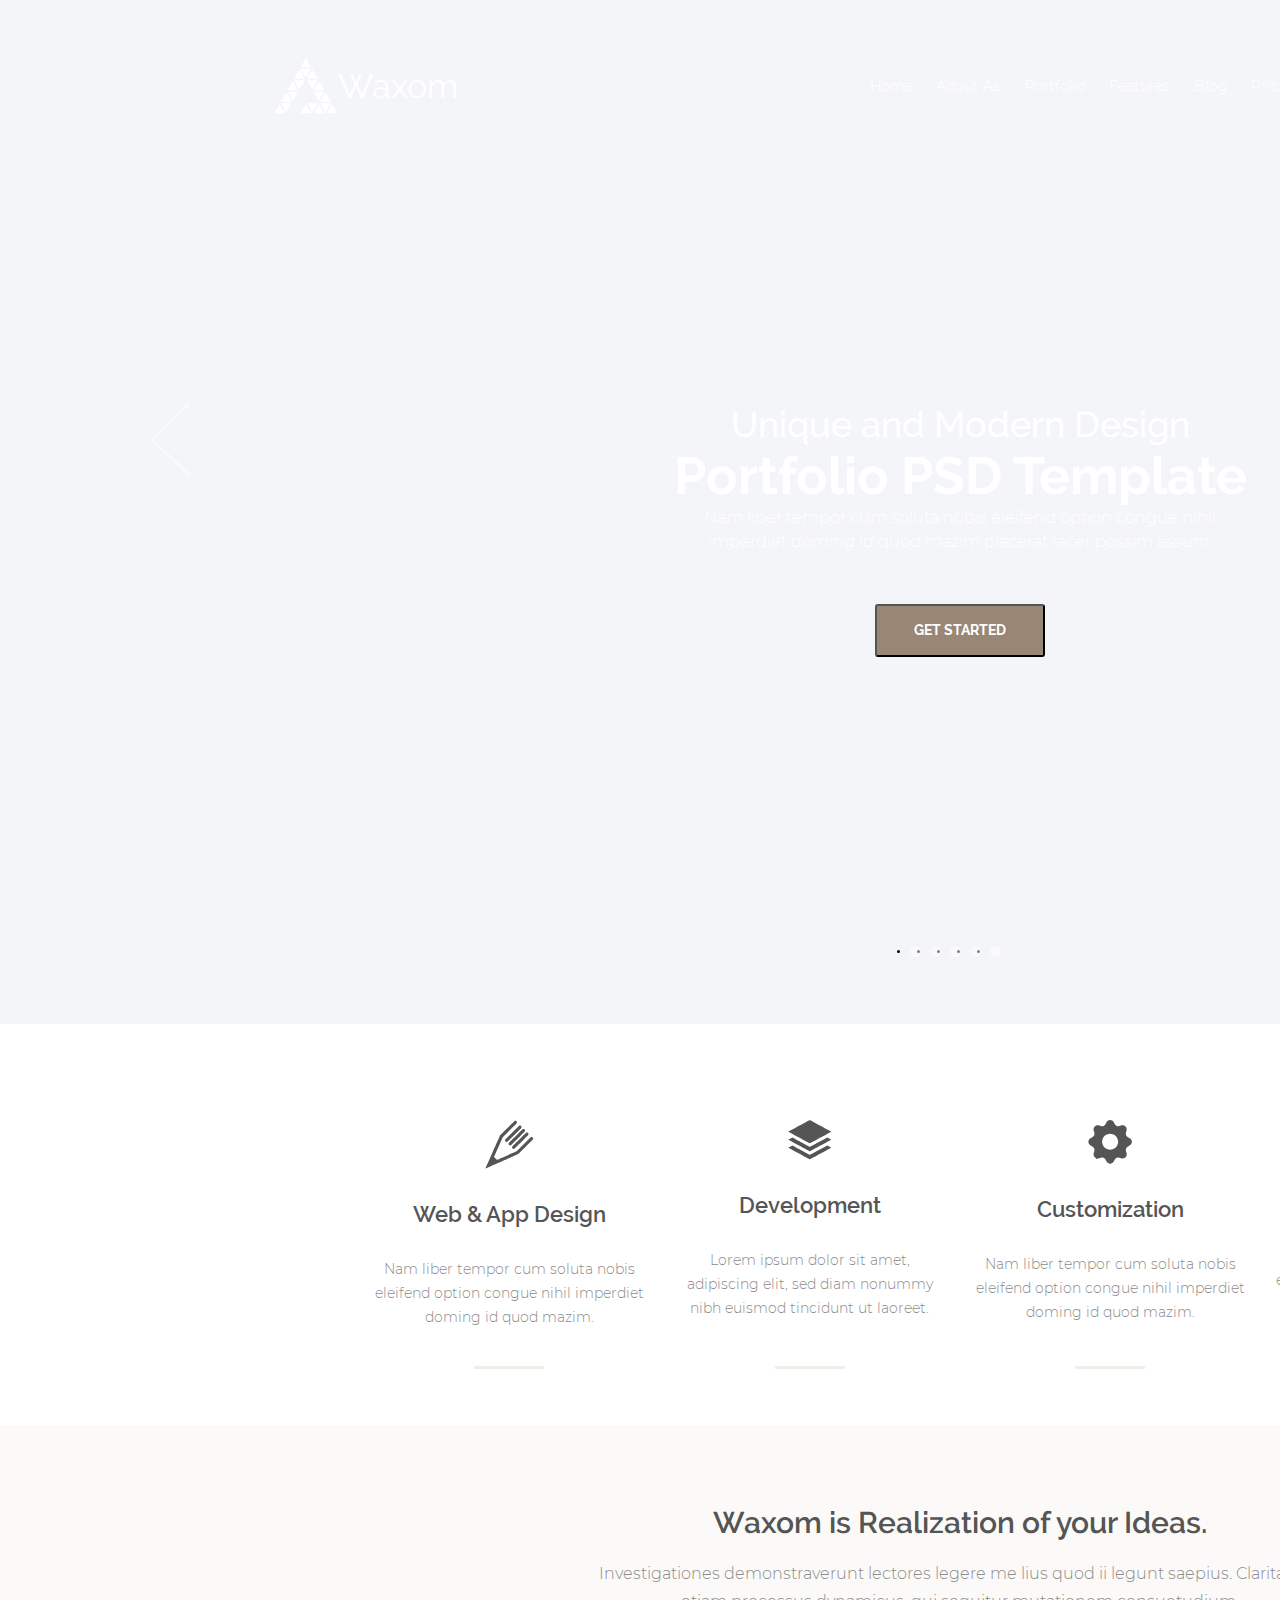
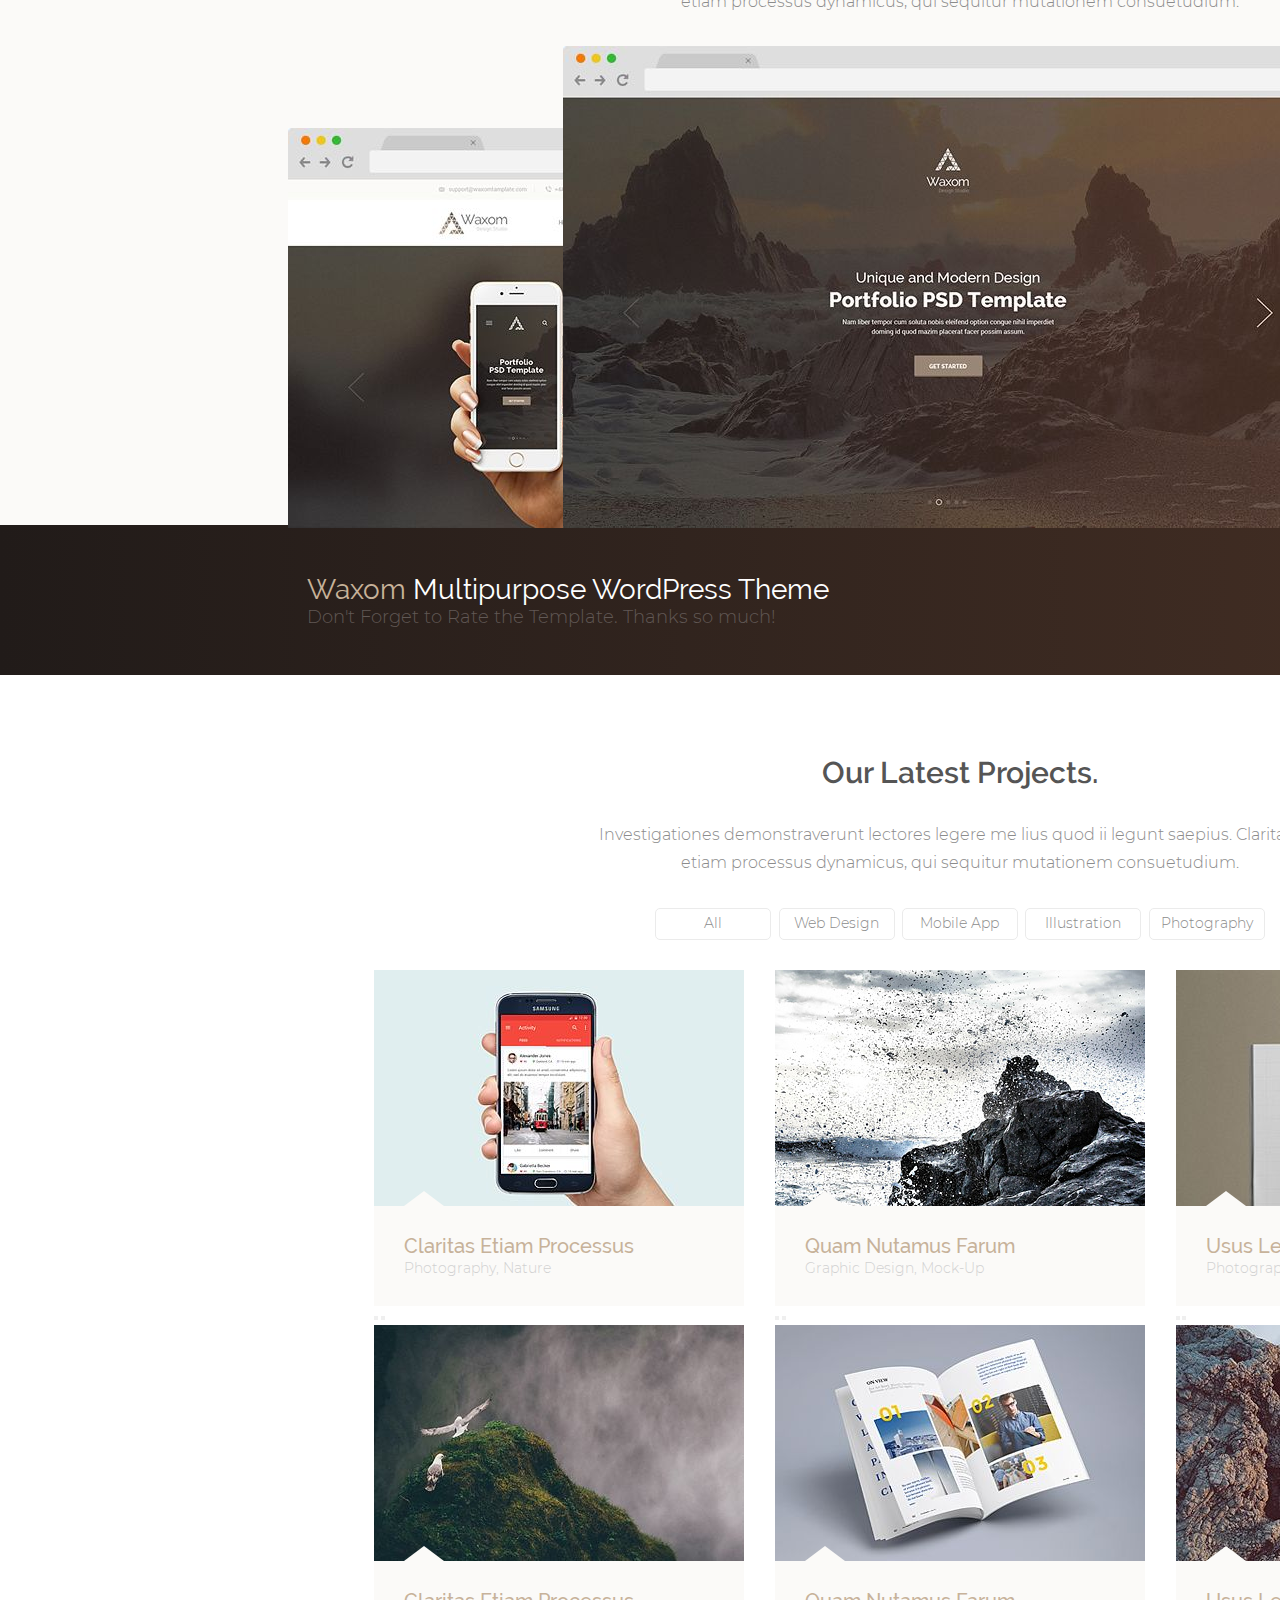
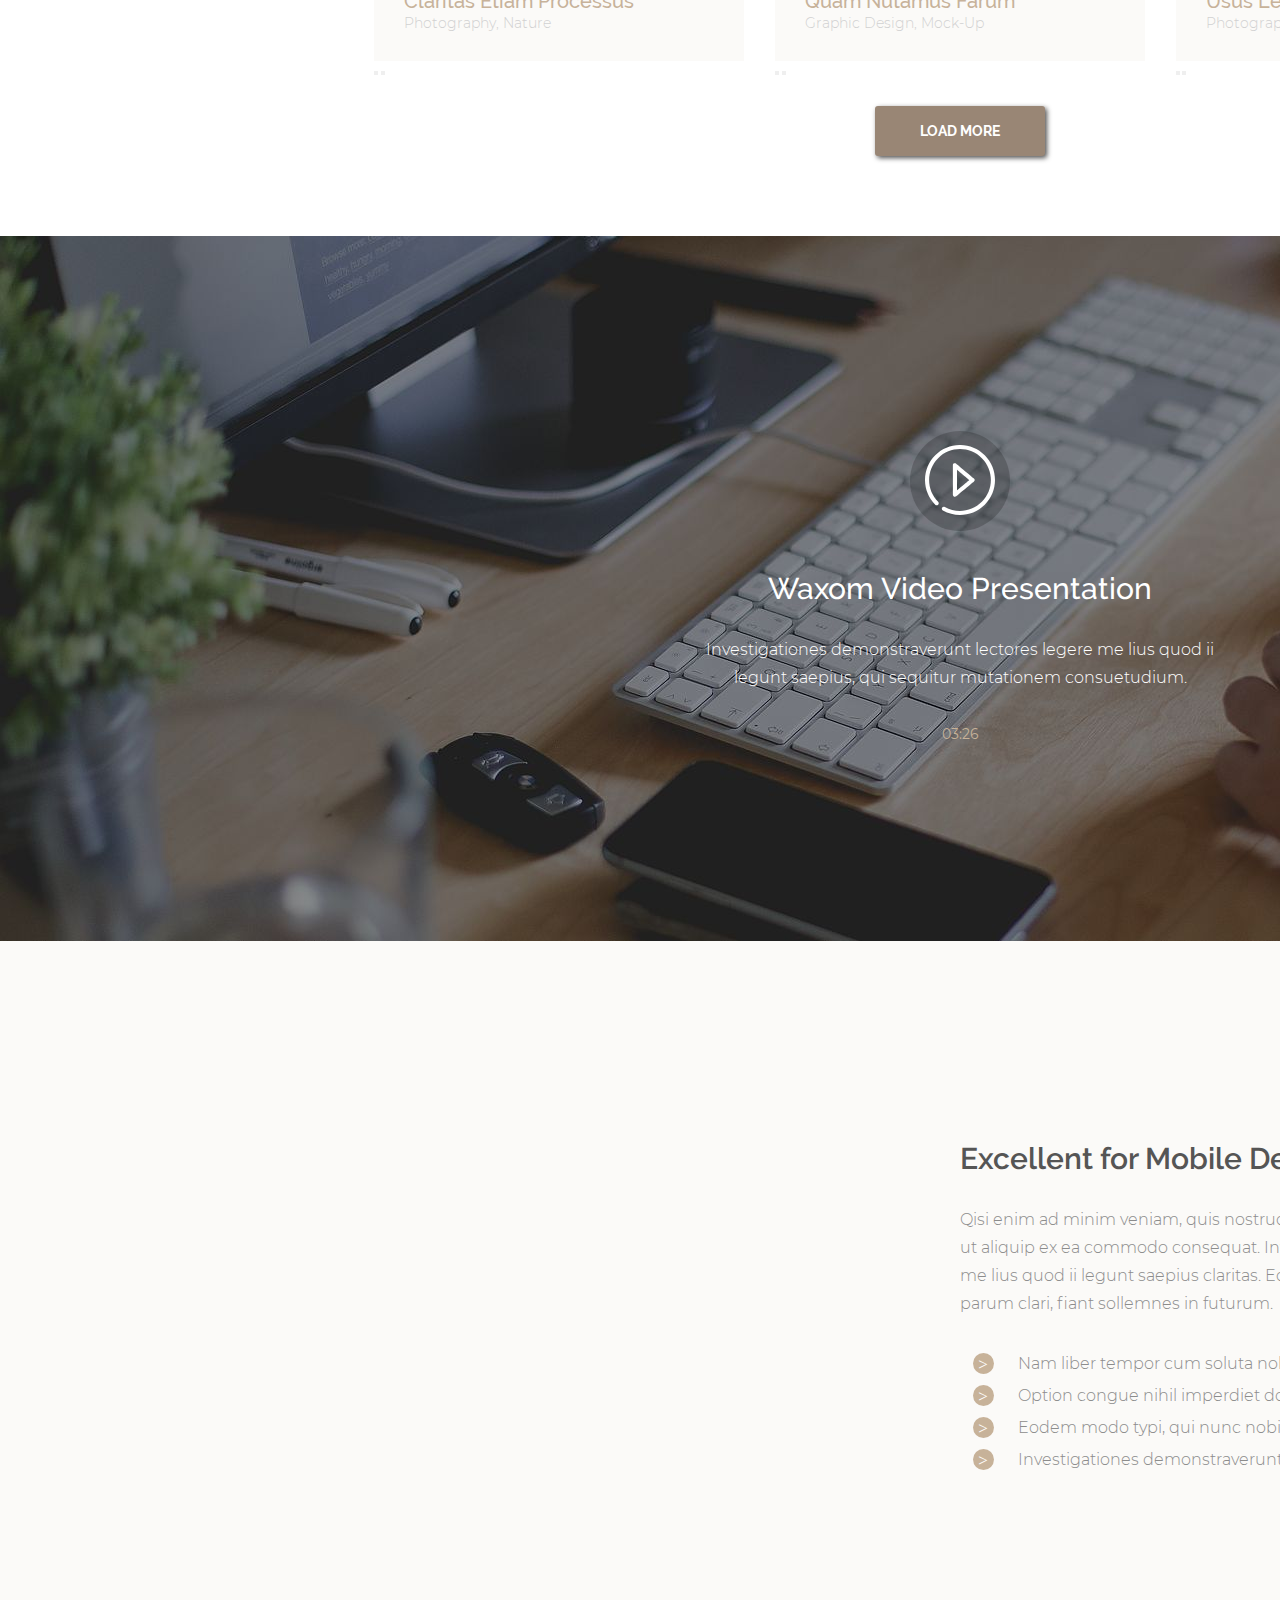
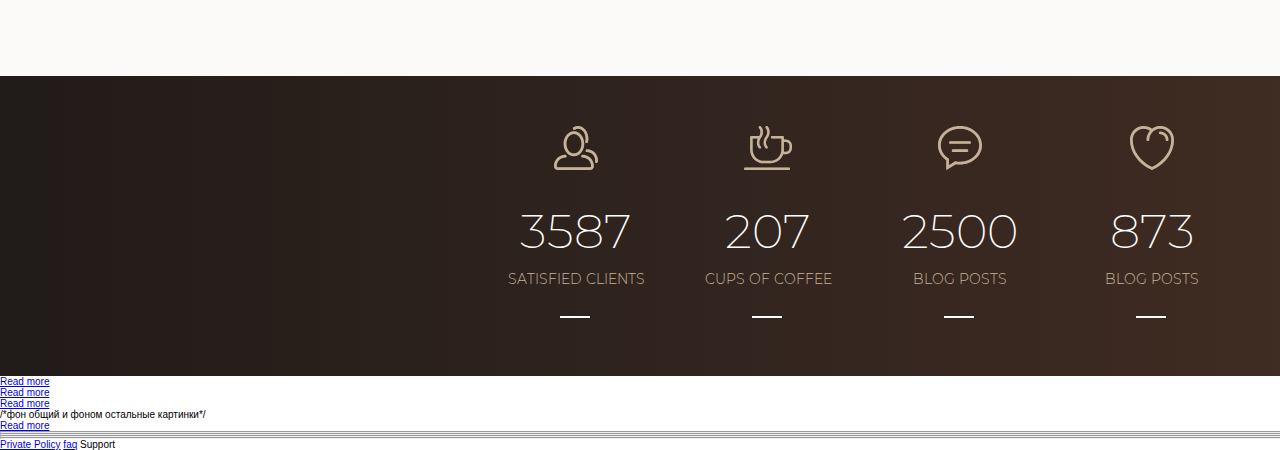
==== commit f82014ce: "Продолжаю зачетный макет." ====
--- a/final_layout/index.html
+++ b/final_layout/index.html
@@ -30,9 +30,9 @@
                 <a href="#">Contact</a>
             </nav>
             <div class="header-icons-cart-search">
-            
-                <button class="header-cart"><i class="fa fa-shopping-bag" aria-hidden="true"></i></button>
-                <label for="search"><i class="fa fa-search" aria-hidden="true"></i></label>
+
+                <button class="header-cart"></button>
+
                 <input id="search" class="header-search" type="search">
             </div>
             <div class="sliders">
@@ -46,15 +46,14 @@
                     <p class="header-slogan-txt1">Unique and Modern Design</p>
                     <p class="header-slogan-txt2">Portfolio PSD Template</p>
                     <p class="header-slogan-txt3">Nam liber tempor cum soluta nobis eleifend option congue nihil imperdiet doming id quod mazim placerat facer possim assum.</p>
+                    <button>get started</button>
                 </div>
                 <a href="#" class="right-arrow">
                     <svg xmlns="http://www.w3.org/2000/svg" xmlns:xlink="http://www.w3.org/1999/xlink" width="40px" height="73px" viewBox="0 0 40 73">
                         <path d="M 1.97 72.98C 1.97 72.98 40 36.5 40 36.5 40 36.5 1.97 0.02 1.97 0.02 1.97 0.02 0 2.02 0 2.02 0 2.02 35.93 36.5 35.93 36.5 35.93 36.5 0 70.98 0 70.98 0 70.98 1.97 72.98 1.97 72.98Z" />
                     </svg>
                 </a>
-                <div class="header-btn">
-                    <button>get started</button>
-                </div>
+
                 <ul class="slides">
                     <li><a href="#"></a></li>
                     <li><a href="#"></a></li>
@@ -136,58 +135,83 @@
                 <h2>Our Latest Projects.</h2>
                 <p>Investigationes demonstraverunt lectores legere me lius quod ii legunt saepius. Claritas est etiam processus dynamicus, qui sequitur mutationem consuetudium.</p>
                 <ul>
-                    <li><a href="#">All</a></li>
-                    <li><a href="#">Web Design</a></li>
-                    <li><a href="#">Mobile App</a></li>
-                    <li><a href="#">Illustration</a></li>
-                    <li><a href="#">Photography</a></li>
+                    <li>All</li>
+                    <li>Web Design</li>
+                    <li>Mobile App</li>
+                    <li>Illustration</li>
+                    <li>Photography</li>
                 </ul>
                 <div class="latest-project-item">
+                    <!--лишние обертки top и bottom для выравнивания по вертикали!-->
                     <div class="latest-project-item-top">
-                        <figure>
-                            <img src="img/latest-item-1.jpg" alt="img" width="370" height="237">
-                            <figcaption>
-                                <h3>Claritas Etiam Processus</h3>
-                                <p>Photography, Nature</p>
-                            </figcaption>
-                        </figure>
-                        <figure>
-                            <img src="img/latest-item-2.jpg" alt="img" width="370" height="237">
-                            <figcaption>
-                                <h3>Quam Nutamus Farum</h3>
-                                <p>Graphic Design, Mock-Up</p>
-                            </figcaption>
-                        </figure>
-                        <figure>
-                            <img src="img/latest-item-3.jpg" alt="img" width="370" height="237">
-                            <figcaption>
-                                <h3>Usus Legentis Videntur</h3>
-                                <p>Photography, Holiday</p>
-                            </figcaption>
-                        </figure>
+                        <a href="#">
+                            <article>
+                                <img src="img/latest-item-1.jpg" alt="img" width="370" height="237">
+                                <div class="item-text">
+                                    <h3>Claritas Etiam Processus</h3>
+                                    <p>Photography, Nature</p>
+                                </div>
+                            </article>
+                            <button class="hover-1"><i></i></button>
+                            <button class="hover-2"><i></i></button>
+                        </a>
+                        <a href="#">
+                            <article>
+                                <img src="img/latest-item-2.jpg" alt="img" width="370" height="237">
+                                <div class="item-text">
+                                    <h3>Quam Nutamus Farum</h3>
+                                    <p>Graphic Design, Mock-Up</p>
+                                </div>
+                            </article>
+                            <button class="hover-1"><i></i></button>
+                            <button class="hover-2"><i></i></button>
+                        </a>
+                        <a href="#">
+                            <article>
+                                <img src="img/latest-item-3.jpg" alt="img" width="370" height="237">
+                                <div class="item-text">
+                                    <h3>Usus Legentis Videntur</h3>
+                                    <p>Photography, Holiday</p>
+                                </div>
+                            </article>
+                            <button class="hover-1"><i></i></button>
+                            <button class="hover-2"><i></i></button>
+                        </a>
                     </div>
                     <div class="latest-project-item-bottom">
-                        <figure>
-                            <img src="img/latest-item-4.jpg" alt="img" width="370" height="237">
-                            <figcaption>
-                                <h3>Claritas Etiam Processus</h3>
-                                <p>Photography, Nature</p>
-                            </figcaption>
-                        </figure>
-                        <figure>
-                            <img src="img/latest-item-5.jpg" alt="img" width="370" height="237">
-                            <figcaption>
-                                <h3>Quam Nutamus Farum</h3>
-                                <p>Graphic Design, Mock-Up</p>
-                            </figcaption>
-                        </figure>
-                        <figure>
-                            <img src="img/latest-item-6.jpg" alt="img" width="370" height="237">
-                            <figcaption>
-                                <h3>Usus Legentis Videntur</h3>
-                                <p>Photography, Holiday</p>
-                            </figcaption>
-                        </figure>
+                        <a href="#">
+                            <article>
+                                <img src="img/latest-item-4.jpg" alt="img" width="370" height="237">
+                                <div class="item-text">
+                                    <h3>Claritas Etiam Processus</h3>
+                                    <p>Photography, Nature</p>
+                                </div>
+                            </article>
+                            <button class="hover-1"><i></i></button>
+                            <button class="hover-2"><i></i></button>
+                        </a>
+                        <a href="#">
+                            <article>
+                                <img src="img/latest-item-5.jpg" alt="img" width="370" height="237">
+                                <div class="item-text">
+                                    <h3>Quam Nutamus Farum</h3>
+                                    <p>Graphic Design, Mock-Up</p>
+                                </div>
+                            </article>
+                            <button class="hover-1"><i></i></button>
+                            <button class="hover-2"><i></i></button>
+                        </a>
+                        <a href="#">
+                            <article>
+                                <img src="img/latest-item-6.jpg" alt="img" width="370" height="237">
+                                <div class="item-text">
+                                    <h3>Usus Legentis Videntur</h3>
+                                    <p>Photography, Holiday</p>
+                                </div>
+                            </article>
+                            <button class="hover-1"><i></i></button>
+                            <button class="hover-2"><i></i></button>
+                        </a>
                     </div>
                 </div>
                 <a class="latest-project-btn" href="#"><span>Load More</span> </a>
@@ -215,61 +239,62 @@
                     <p class="text">Investigationes demonstraverunt lectores legere me lius quod ii legunt saepius, qui sequitur mutationem consuetudium.</p>
                     <p class="time">03:26</p>
                 </div>
-               
+
 
             </article>
 
             <!--EXELENT FOR MOBILE DEVICES-->
             <section class="mobile-devices">
                 <!--картинка фоном я так понимаю-->
-                <h2></h2>
-                <p></p>
+                <h2>Excellent for Mobile Devices.</h2>
+                <p>Qisi enim ad minim veniam, quis nostrud exerci tation ullamcorper suscipit lobortis nisl ut aliquip ex ea commodo consequat. Investigationes demonstraverunt lectores legere me lius quod ii legunt saepius claritas. Eodem modo typi, qui nunc nobis videntur parum clari, fiant sollemnes in futurum.</p>
                 <details>
-                    <summary></summary>
+                    <summary>
+                        Nam liber tempor cum soluta nobis eleifend option;
+                    </summary>
+                    Lorem ipsum dolor sit amet, consectetur adipisicing elit. Ipsum consequuntur quae commodi quo quos maxime enim ex quia voluptatum, beatae quaerat perferendis numquam, adipisci quasi illo vero nam, cumque illum!
                 </details>
                 <details>
-                    <summary></summary>
+                    <summary>
+                        Option congue nihil imperdiet doming id quod mazim placerat facer;</summary>
+                    Lorem ipsum dolor sit amet, consectetur adipisicing elit. Ipsum consequuntur quae commodi quo quos maxime enim ex quia voluptatum, beatae quaerat perferendis numquam, adipisci quasi illo vero nam, cumque illum!
                 </details>
                 <details>
-                    <summary></summary>
+                    <summary>
+                        Eodem modo typi, qui nunc nobis videntur parum futurum;
+                    </summary>
+                    Lorem ipsum dolor sit amet, consectetur adipisicing elit. Ipsum consequuntur quae commodi quo quos maxime enim ex quia voluptatum, beatae quaerat perferendis numquam, adipisci quasi illo vero nam, cumque illum!
                 </details>
                 <details>
-                    <summary></summary>
+                    <summary>
+                        Investigationes demonstraverunt lectores
+                    </summary>
+                    Lorem ipsum dolor sit amet, consectetur adipisicing elit. Ipsum consequuntur quae commodi quo quos maxime enim ex quia voluptatum, beatae quaerat perferendis numquam, adipisci quasi illo vero nam, cumque illum!
                 </details>
             </section>
 
             <!--COUNTERS-->
             <section class="counters">
                 <!--не уверен, что это секция-->
-                <div class="counters-item">
-                    <i></i>
-                    <p></p>
-                    <p></p>
-                    <hr>
-                </div>
-                <div class="counters-item">
-                    <i></i>
-                    <p></p>
-                    <p></p>
-                    <hr>
-                </div>
-                <div class="counters-item">
-                    <i></i>
-                    <p></p>
-                    <p></p>
-                    <hr>
-                </div>
-                <div class="counters-item">
-                    <i></i>
-                    <p></p>
-                    <p></p>
-                    <hr>
-                </div>
-                <div class="counters-item">
-                    <i></i>
-                    <p></p>
-                    <p></p>
-                    <hr>
+                <div class="counters-item client-icon">
+                    <p class="counters-item-count">3587</p>
+                    <p class="counters-item-text">Satisfied Clients</p>
+                </div>
+                <div class="counters-item coffee-icon">
+                    <p class="counters-item-count">207</p>
+                    <p class="counters-item-text">Cups of coffee</p>
+                </div>
+                <div class="counters-item blog-icon">
+                    <p class="counters-item-count">2500</p>
+                    <p class="counters-item-text">Blog posts</p>
+                </div>
+                <div class="counters-item likes-icon">
+                    <p class="counters-item-count">873</p>
+                    <p class="counters-item-text">Blog posts</p>
+                </div>
+                <div class="counters-item launched-icon">
+                    <p class="counters-item-count">900</p>
+                    <p class="counters-item-text">We launched</p>
                 </div>
             </section>
 
@@ -370,7 +395,7 @@
             </div>
         </footer>
     </div>
- <script src="js/video-play.js"></script>
+    <script src="js/video-play.js"></script>
 </body>
 
 </html>
--- a/final_layout/css/style.css
+++ b/final_layout/css/style.css
@@ -1,8 +1,57 @@
-@charset "UTF-8";
+@font-face {
+  font-family: Montserrat;
+  src: url(../fonts/Montserrat/Montserrat-Regular.ttf);
+  font-weight: 400;
+}
+@font-face {
+  font-family: Montserrat;
+  src: url(../fonts/Montserrat/Montserrat-Bold.ttf);
+  font-weight: bold;
+}
+@font-face {
+  font-family: Montserrat;
+  src: url(../fonts/Montserrat/Montserrat-Light.ttf);
+  font-weight: 300;
+}
+@font-face {
+  font-family: Montserrat;
+  src: url(../fonts/Montserrat/Montserrat-ExtraLight.ttf);
+  font-weight: 200;
+}
+@font-face {
+  font-family: Raleway;
+  src: url(../fonts/Raleway/Raleway-Regular.ttf);
+  font-weight: 400;
+}
+@font-face {
+  font-family: Raleway;
+  src: url(../fonts/Raleway/Raleway-Medium.ttf);
+  font-weight: 500;
+}
+@font-face {
+  font-family: Raleway;
+  src: url(../fonts/Raleway/Raleway-SemiBold.ttf);
+  font-weight: 600;
+}
+@font-face {
+  font-family: Raleway;
+  src: url(../fonts/Raleway/Raleway-Bold.ttf);
+  font-weight: 700;
+}
+@font-face {
+  font-family: ExtraRaleway;
+  src: url(../fonts/Raleway/Raleway-ExtraBold.ttf);
+  font-weight: 700;
+}
+@font-face {
+  font-family: Roboto;
+  src: url(../fonts/Roboto/Roboto-Regular.ttf);
+  font-weight: 400;
+}
 html,
 body {
   font-size: 10px;
-  font-family: Helvetica, sans-serif;
+  font-family: "Arial", "Helvetica", sans-serif;
 }
 
 * {
@@ -96,32 +145,28 @@
   -webkit-box-align: center;
       -ms-flex-align: center;
           align-items: center;
-  /*убираю пока поиск*/
 }
 header .header-icons-cart-search .header-cart {
-  background-color: transparent;
+  width: 24px;
+  height: 24px;
+  background: transparent url("../img/icon-cart.svg") no-repeat;
   border: none;
   outline: none;
   cursor: pointer;
 }
-header .header-icons-cart-search .header-cart:hover .fa-shopping-bag {
-  color: #c7b29a;
-}
-header .header-icons-cart-search .header-cart:active .fa-shopping-bag {
-  color: red;
-}
-header .header-icons-cart-search .fa-shopping-bag {
-  color: #ffffff;
+header .header-icons-cart-search .header-search {
+  background: transparent url("../img/icon-search.svg") no-repeat;
+  color: transparent;
   width: 24px;
-  font-size: 24px;
-}
-header .header-icons-cart-search .fa-search {
-  color: #ffffff;
-  width: 24px;
-  font-size: 24px;
-}
-header .header-icons-cart-search .header-search {
-  display: none;
+  height: 24px;
+  border: none;
+  outline: none;
+  cursor: pointer;
+}
+header .header-icons-cart-search .header-search:focus {
+  background: #ffffff url("../img/icon-search.svg") no-repeat;
+  width: 100px;
+  color: brown;
 }
 header .sliders {
   width: 100%;
@@ -167,11 +212,8 @@
   font-weight: 300;
   line-height: 24px;
 }
-header .sliders .header-btn {
-  width: 100%;
-  text-align: center;
-}
-header .sliders .header-btn button {
+header .sliders .header-slogan button {
+  margin-top: 5rem;
   border-radius: 3px;
   background-color: #998675;
   width: 170px;
@@ -185,10 +227,10 @@
   text-transform: uppercase;
   outline: none;
 }
-header .sliders .header-btn button:hover {
+header .sliders .header-slogan button:hover {
   color: black;
 }
-header .sliders .header-btn button:active {
+header .sliders .header-slogan button:active {
   color: red;
 }
 header .sliders .slides {
@@ -481,7 +523,7 @@
 }
 .latest-project ul li {
   list-style: none;
-  border-radius: 3px;
+  border-radius: 5px;
   border-style: solid;
   border-width: 1px;
   border-color: #ebebeb;
@@ -499,21 +541,14 @@
   -webkit-box-align: center;
       -ms-flex-align: center;
           align-items: center;
-}
-.latest-project ul li a {
-  width: 100%;
-  text-decoration: none;
   font-family: Montserrat;
   color: #8c8c8c;
   font-size: 14px;
   font-weight: 300;
   line-height: 21px;
-  text-align: center;
 }
 .latest-project ul li:hover {
   background-color: #998675;
-}
-.latest-project ul li:hover a {
   color: #ffffff;
 }
 .latest-project-item {
@@ -538,10 +573,15 @@
       -ms-flex-pack: justify;
           justify-content: space-between;
 }
-.latest-project-item figcaption {
+.latest-project-item a {
+  display: block;
+  text-decoration: none;
+}
+.latest-project-item .item-text {
   width: 370px;
   height: 100px;
   background-color: #fbfaf8;
+  outline: none;
   display: -webkit-box;
   display: -ms-flexbox;
   display: flex;
@@ -554,15 +594,16 @@
           justify-content: center;
   padding: 3rem;
   position: relative;
-}
-.latest-project-item figcaption h3 {
+  bottom: 3px;
+}
+.latest-project-item .item-text h3 {
   font-family: Raleway;
   color: #c7b29a;
   font-size: 20px;
   font-weight: 500;
   text-align: left;
 }
-.latest-project-item figcaption p {
+.latest-project-item .item-text p {
   font-family: Montserrat;
   color: #d1d1d1;
   font-size: 14px;
@@ -570,14 +611,26 @@
   line-height: 20px;
   text-align: left;
 }
-.latest-project-item figcaption::before {
+.latest-project-item .item-text::before {
   display: block;
   content: "";
   position: absolute;
   left: 30px;
-  top: -36px;
+  top: -35px;
   border: 20px solid transparent;
   border-bottom: 15px solid #fbfaf8;
+}
+.latest-project-item a:hover img {
+  filter: grayscale(64%) sepia(0.31) saturate(0.38) brightness(72%) contrast(100%);
+  -webkit-filter: grayscale(64%) sepia(0.31) saturate(0.38) brightness(72%) contrast(100%);
+}
+.latest-project-item a:hover .item-text {
+  background-color: #362f2d;
+  color: #ffffff;
+}
+.latest-project-item a:hover .item-text::before {
+  border: 20px solid transparent;
+  border-bottom: 15px solid #362f2d;
 }
 .latest-project-btn {
   border-radius: 3px;
@@ -695,3 +748,163 @@
 .video-presentation-txt--hide {
   display: none;
 }
+
+.mobile-devices {
+  width: 100%;
+  min-height: 695px;
+  padding: 20rem 20%;
+  background: #fbfaf8 url(../img/phone.png) no-repeat 30% 100%;
+  display: -webkit-box;
+  display: -ms-flexbox;
+  display: flex;
+  -webkit-box-orient: vertical;
+  -webkit-box-direction: normal;
+      -ms-flex-direction: column;
+          flex-direction: column;
+}
+.mobile-devices h2 {
+  min-width: 200px;
+  font-family: Raleway;
+  color: #555555;
+  font-size: 30px;
+  font-weight: 600;
+  text-align: left;
+  margin-left: 50%;
+  margin-bottom: 3rem;
+}
+.mobile-devices p {
+  font-family: Montserrat;
+  width: 60%;
+  min-width: 200px;
+  margin-left: 50%;
+  color: #8c8c8c;
+  font-size: 16px;
+  font-weight: 300;
+  line-height: 28px;
+  text-align: left;
+  margin-bottom: 3rem;
+}
+.mobile-devices details {
+  width: 60%;
+  min-width: 200px;
+  margin-left: 55%;
+  font-family: Montserrat;
+  color: #8c8c8c;
+  font-size: 16px;
+  font-weight: 300;
+  text-align: left;
+}
+.mobile-devices details summary::-webkit-details-marker {
+  display: none;
+}
+.mobile-devices details summary {
+  display: block;
+  font-family: Montserrat;
+  color: #8c8c8c;
+  font-size: 16px;
+  font-weight: 300;
+  line-height: 32px;
+  text-align: left;
+  outline: none;
+  position: relative;
+}
+.mobile-devices details summary::before {
+  display: -webkit-box;
+  display: -ms-flexbox;
+  display: flex;
+  -webkit-box-pack: center;
+      -ms-flex-pack: center;
+          justify-content: center;
+  -webkit-box-align: center;
+      -ms-flex-align: center;
+          align-items: center;
+  position: absolute;
+  left: -45px;
+  top: 5px;
+  width: 21px;
+  height: 21px;
+  border-radius: 50%;
+  background-color: #c7b299;
+  content: '\02C3';
+  color: #ffffff;
+  font-size: 17px;
+}
+.mobile-devices details[open] summary::before {
+  content: '\02C5';
+}
+
+.counters {
+  width: 100%;
+  min-height: 300px;
+  background: -webkit-gradient(linear, left top, right top, from(#211b19), to(#4e3427));
+  background: linear-gradient(90deg, #211b19 0%, #4e3427 100%);
+  display: -webkit-box;
+  display: -ms-flexbox;
+  display: flex;
+  -webkit-box-pack: center;
+      -ms-flex-pack: center;
+          justify-content: center;
+  -webkit-box-align: center;
+      -ms-flex-align: center;
+          align-items: center;
+}
+.counters-item {
+  display: -webkit-box;
+  display: -ms-flexbox;
+  display: flex;
+  -webkit-box-orient: vertical;
+  -webkit-box-direction: normal;
+      -ms-flex-direction: column;
+          flex-direction: column;
+  -webkit-box-pack: center;
+      -ms-flex-pack: center;
+          justify-content: center;
+  width: 10%;
+  min-width: 120px;
+  min-height: 200px;
+  position: relative;
+}
+.counters-item-count {
+  font-family: Montserrat;
+  color: #ffffff;
+  font-size: 48px;
+  font-weight: 200;
+  line-height: 36px;
+  text-align: center;
+  margin-top: 5rem;
+  margin-bottom: 2rem;
+}
+.counters-item-text {
+  font-family: Montserrat;
+  color: #c7b299;
+  font-size: 14px;
+  font-weight: 300;
+  line-height: 20px;
+  text-align: center;
+  text-transform: uppercase;
+}
+.counters-item::after {
+  display: block;
+  content: '';
+  width: 30px;
+  height: 2px;
+  background-color: #ffffff;
+  position: absolute;
+  top: 190px;
+  left: 80px;
+}
+.counters .client-icon {
+  background: url(../img/client-icon.svg) no-repeat 50% 0;
+}
+.counters .coffee-icon {
+  background: url(../img/coffee-icon.svg) no-repeat 50% 0;
+}
+.counters .blog-icon {
+  background: url(../img/blog-icon.svg) no-repeat 50% 0;
+}
+.counters .likes-icon {
+  background: url(../img/likes-icon.svg) no-repeat 50% 0;
+}
+.counters .launched-icon {
+  background: url(../img/launched-icon.svg) no-repeat 50% 0;
+}
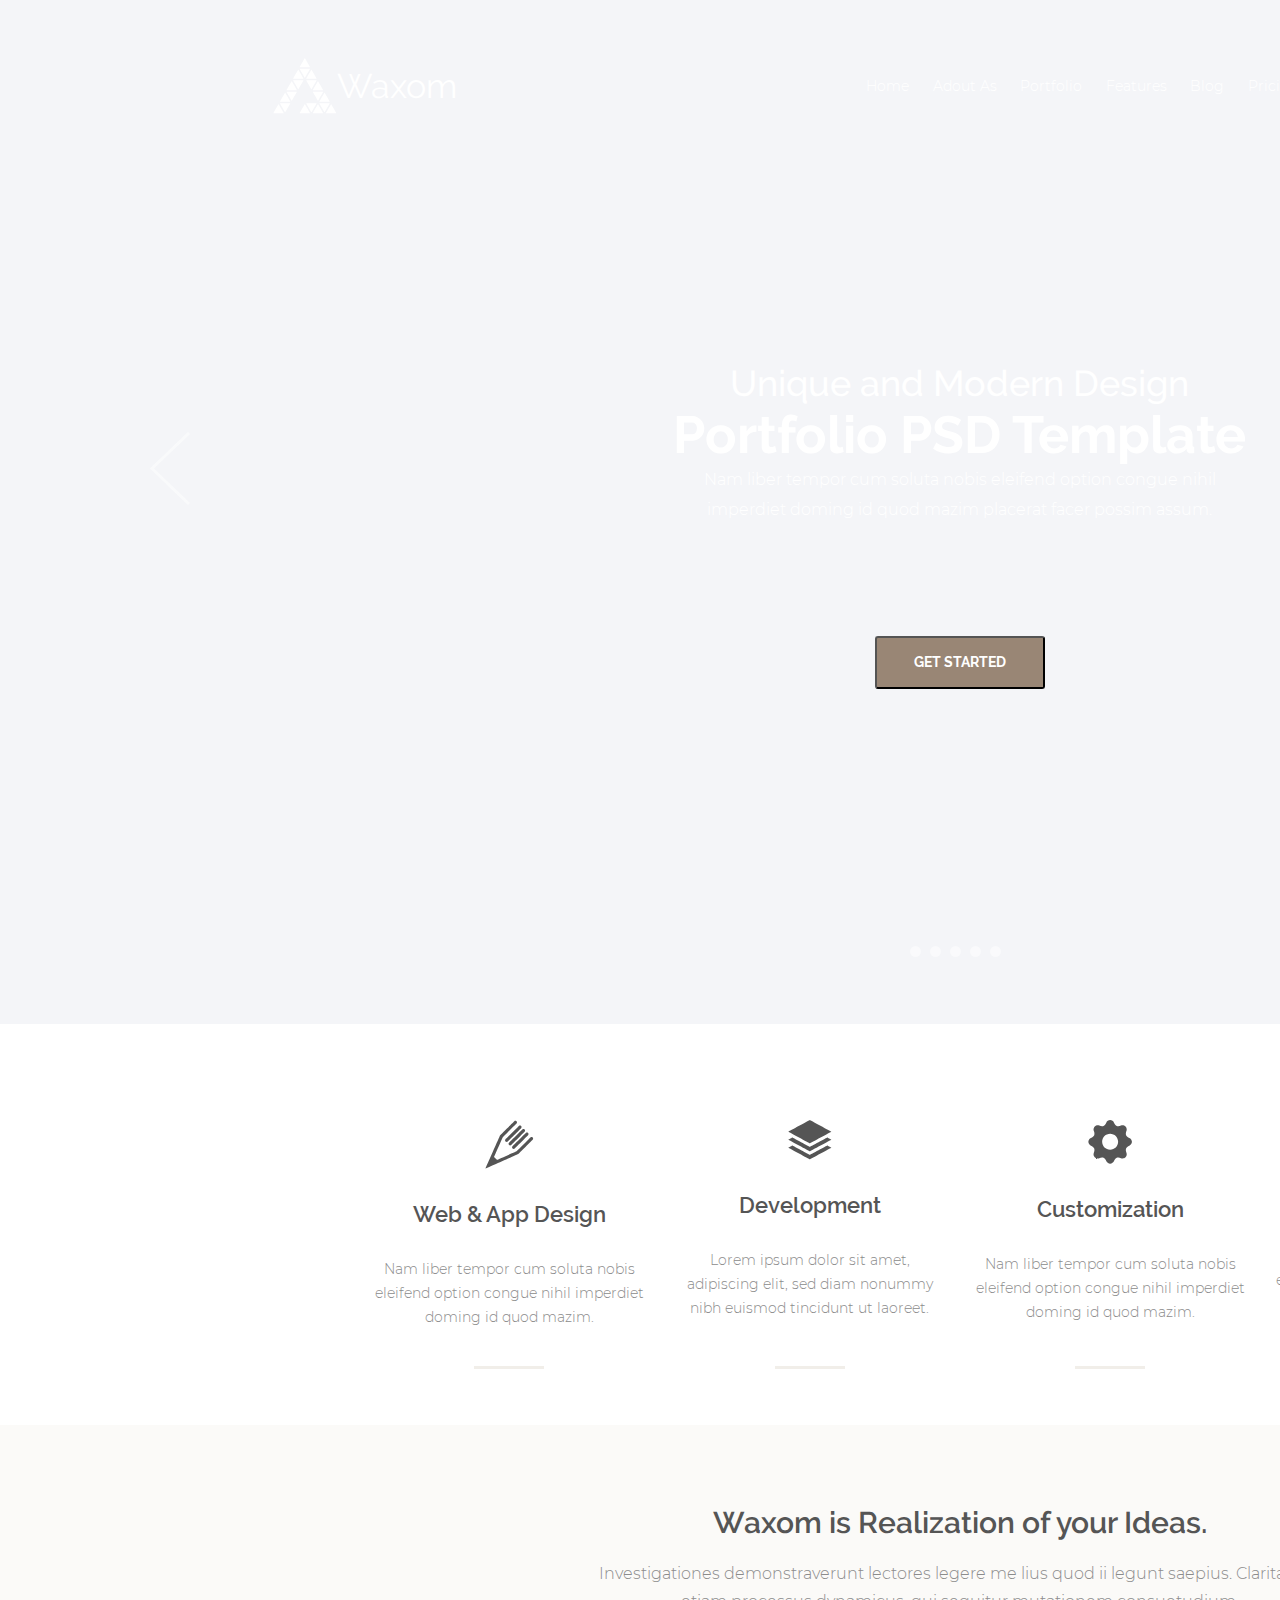
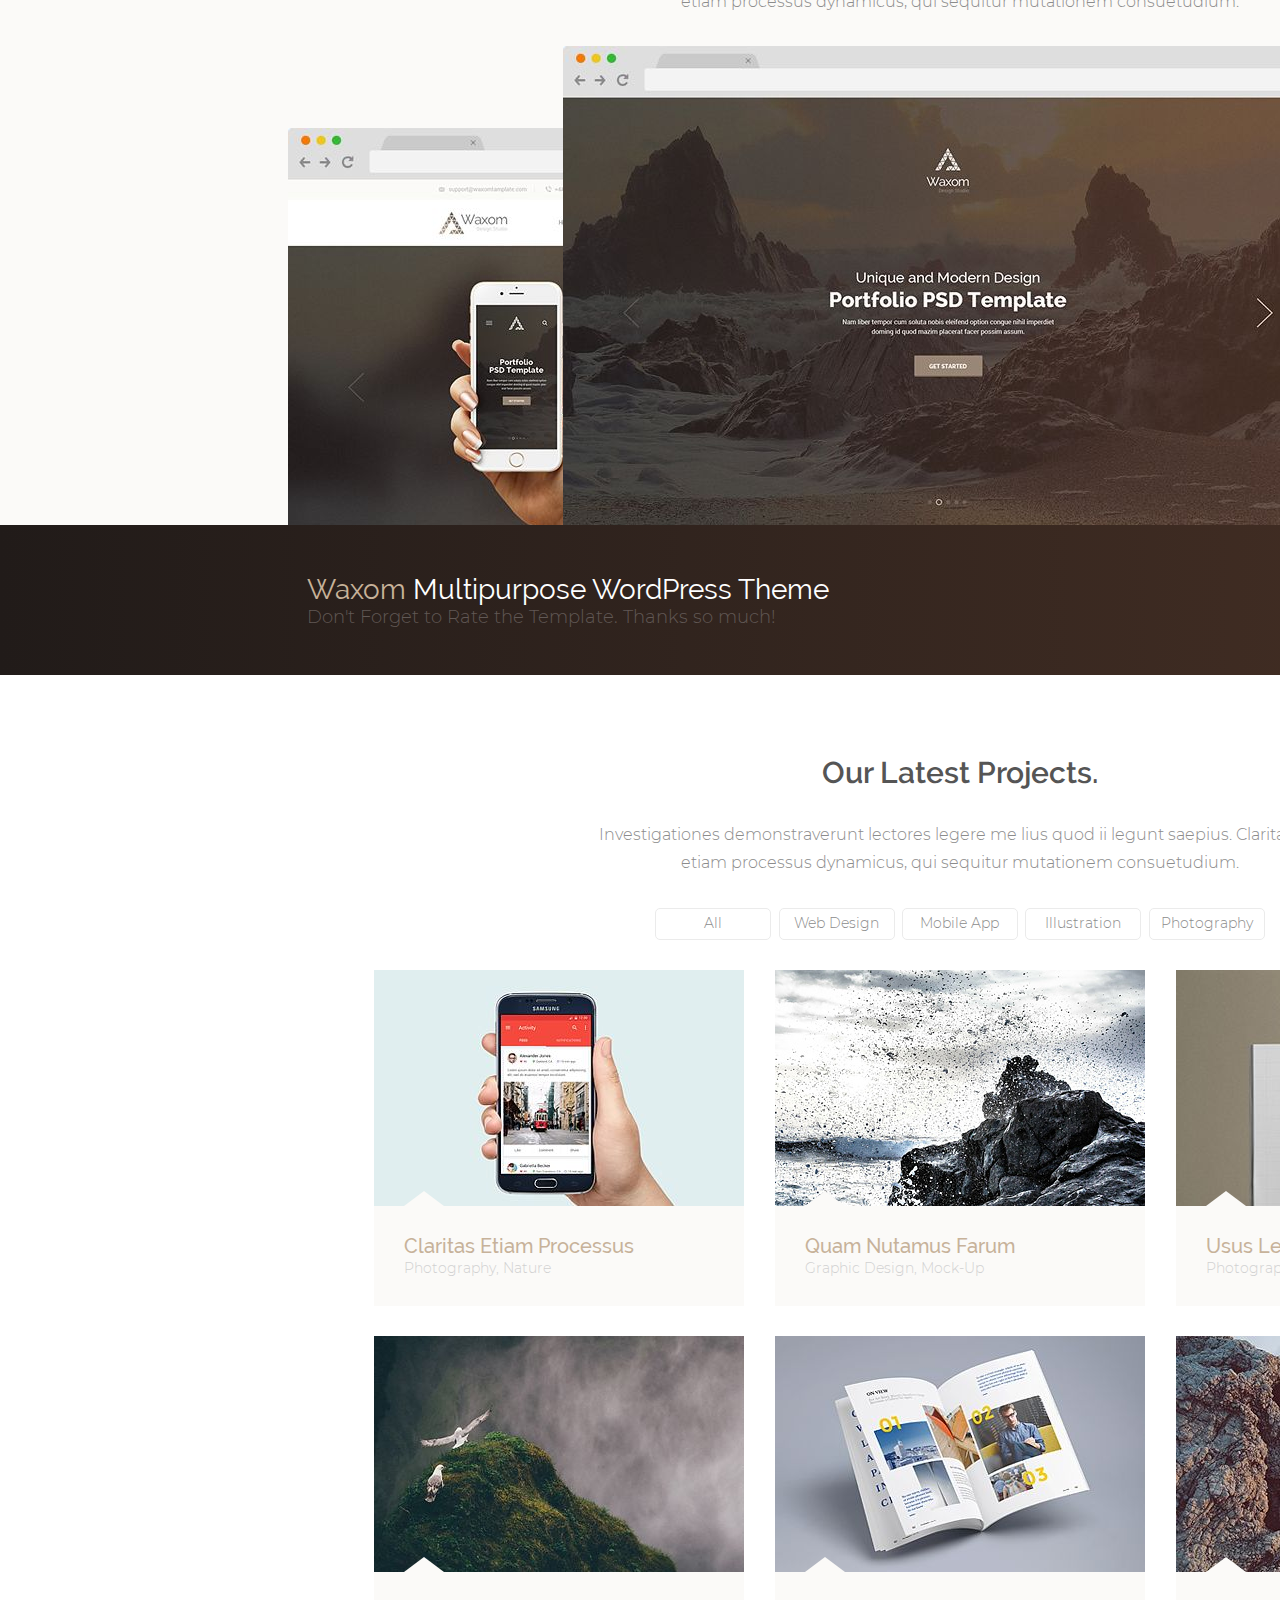
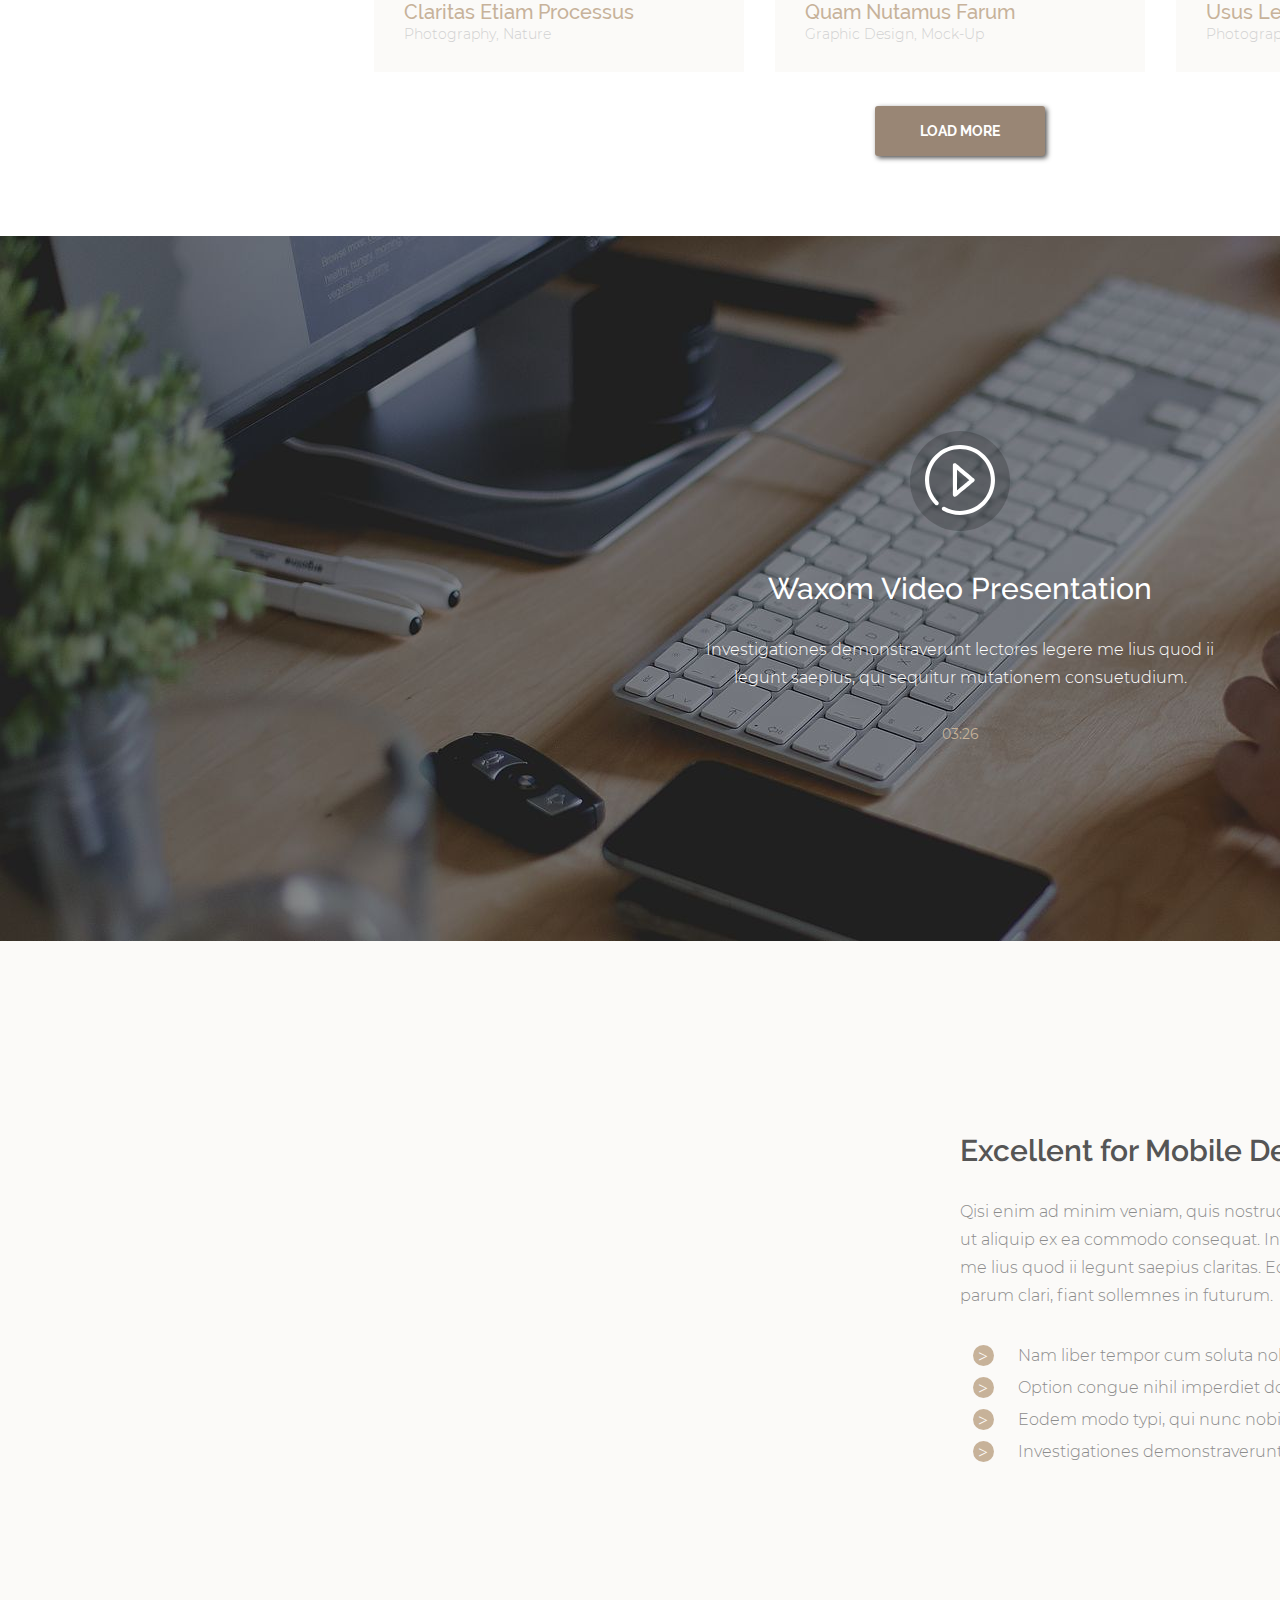
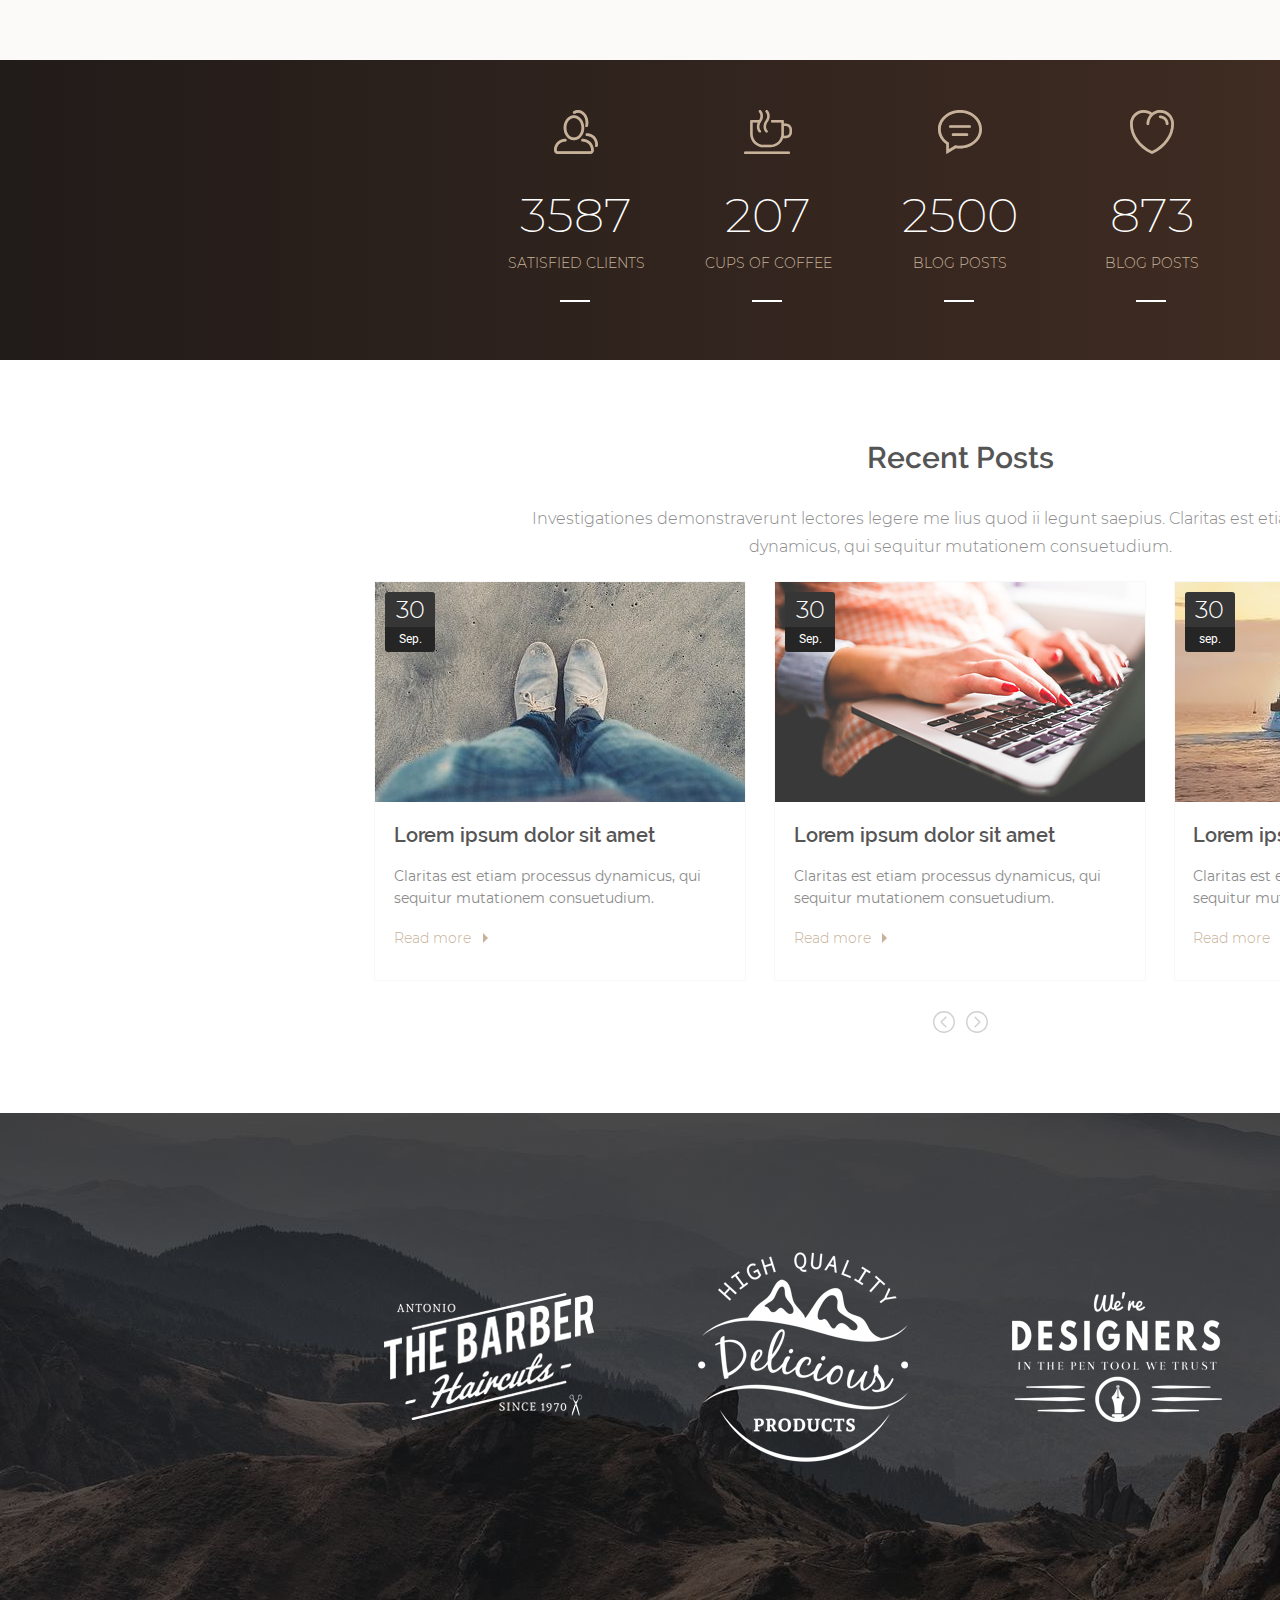
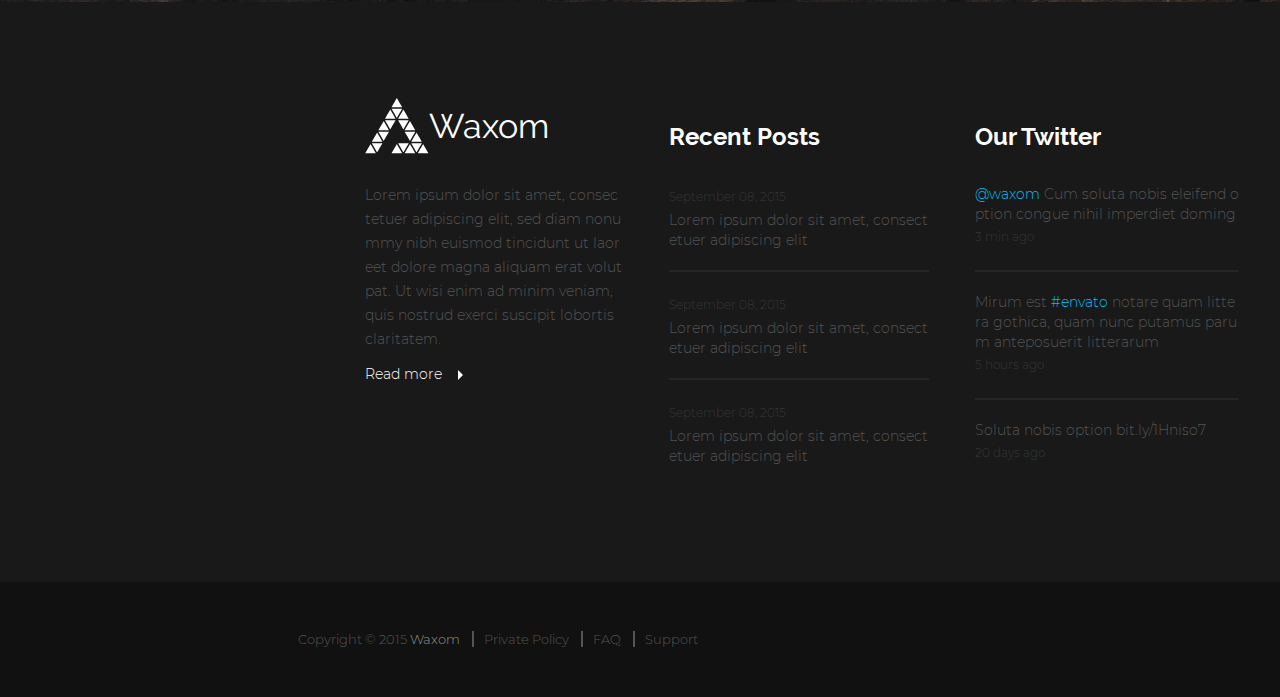
==== commit 9c523071: "Merge pull request #9 from levitzky1983/lesson7" ====
--- a/final_layout/index.html
+++ b/final_layout/index.html
@@ -4,9 +4,12 @@
 <head>
     <meta charset="UTF-8">
     <title>Зачетный макет</title>
+
     <link rel="stylesheet" href="css/normalize.css">
     <link rel="stylesheet" href="font-awesome-4.7.0/font-awesome-4.7.0/css/font-awesome.min.css">
+    <link rel="stylesheet" href="css/link-search.css">
     <link rel="stylesheet" href="css/style.css">
+    <script src="js/jquery.js"></script>
 </head>
 
 <body>
@@ -32,8 +35,9 @@
             <div class="header-icons-cart-search">
 
                 <button class="header-cart"></button>
-
-                <input id="search" class="header-search" type="search">
+                <form action="#">
+                    <input id="search" class="header-search" type="search">
+                </form>
             </div>
             <div class="sliders">
 
@@ -42,26 +46,40 @@
                         <path d="M 38.03 72.98C 38.03 72.98 0 36.5 0 36.5 0 36.5 38.03 0.02 38.03 0.02 38.03 0.02 40 2.02 40 2.02 40 2.02 4.07 36.5 4.07 36.5 4.07 36.5 40 70.98 40 70.98 40 70.98 38.03 72.98 38.03 72.98Z" />
                     </svg>
                 </a>
-                <div class="header-slogan">
+                <div id="first" class="header-slogan">
                     <p class="header-slogan-txt1">Unique and Modern Design</p>
                     <p class="header-slogan-txt2">Portfolio PSD Template</p>
                     <p class="header-slogan-txt3">Nam liber tempor cum soluta nobis eleifend option congue nihil imperdiet doming id quod mazim placerat facer possim assum.</p>
-                    <button>get started</button>
+
+                </div>
+                <div id="second" class="header-slogan">
+                    <p class="header-slogan-txt1">2</p>
+                    <p class="header-slogan-txt2">2</p>
+                    <p class="header-slogan-txt3">2</p>
+
+                </div>
+                <div id="third" class="header-slogan">
+                    <p class="header-slogan-txt1">3</p>
+                    <p class="header-slogan-txt2">3</p>
+                    <p class="header-slogan-txt3">3</p>
+
                 </div>
                 <a href="#" class="right-arrow">
                     <svg xmlns="http://www.w3.org/2000/svg" xmlns:xlink="http://www.w3.org/1999/xlink" width="40px" height="73px" viewBox="0 0 40 73">
                         <path d="M 1.97 72.98C 1.97 72.98 40 36.5 40 36.5 40 36.5 1.97 0.02 1.97 0.02 1.97 0.02 0 2.02 0 2.02 0 2.02 35.93 36.5 35.93 36.5 35.93 36.5 0 70.98 0 70.98 0 70.98 1.97 72.98 1.97 72.98Z" />
                     </svg>
                 </a>
-
-                <ul class="slides">
-                    <li><a href="#"></a></li>
-                    <li><a href="#"></a></li>
-                    <li><a href="#"></a></li>
-                    <li><a href="#"></a></li>
-                    <li><a href="#"></a></li>
-                </ul>
             </div>
+            <button class="main-btn">get started</button>
+
+            <ul class="slides">
+                <li><a href="#first"></a></li>
+                <li><a href="#second"></a></li>
+                <li><a href="#third"></a></li>
+                <li><a href="#"></a></li>
+                <li><a href="#"></a></li>
+            </ul>
+
         </header>
 
         <main>
@@ -73,7 +91,7 @@
                         <svg xmlns="http://www.w3.org/2000/svg" xmlns:xlink="http://www.w3.org/1999/xlink" width="49px" height="49px" viewBox="0 0 49 49">
                             <path d="M 47.67 19.72C 47.67 19.72 33.4 33.99 33.4 33.99 33.4 33.99 0.53 48.46 0.53 48.46 0.53 48.46 15.01 15.59 15.01 15.59 15.01 15.59 29.28 1.33 29.28 1.33 29.9 0.71 30.9 0.71 31.53 1.33 32.15 1.95 32.15 2.95 31.53 3.58 31.53 3.58 17.68 17.42 17.68 17.42 17.68 17.42 9.11 36.89 9.11 36.89 9.11 36.89 12.11 39.89 12.11 39.89 12.11 39.89 31.57 31.31 31.57 31.31 31.57 31.31 45.42 17.47 45.42 17.47 46.04 16.85 47.04 16.85 47.67 17.47 48.29 18.09 48.29 19.1 47.67 19.72ZM 29.75 28.47C 29.43 28.77 29.03 28.93 28.62 28.93 28.21 28.93 27.81 28.77 27.5 28.47 26.88 27.84 26.88 26.84 27.5 26.22 27.5 26.22 40.83 12.88 40.83 12.88 41.45 12.26 42.45 12.26 43.08 12.88 43.7 13.51 43.7 14.51 43.08 15.13 43.08 15.13 29.75 28.47 29.75 28.47ZM 26.26 24.99C 25.95 25.29 25.55 25.45 25.14 25.45 24.73 25.45 24.33 25.29 24.02 24.99 23.39 24.36 23.39 23.35 24.02 22.73 24.02 22.73 37.35 9.4 37.35 9.4 37.97 8.78 38.97 8.78 39.6 9.4 40.22 10.02 40.22 11.03 39.6 11.65 39.6 11.65 26.26 24.99 26.26 24.99ZM 22.78 21.5C 22.47 21.81 22.07 21.97 21.66 21.97 21.25 21.97 20.84 21.81 20.53 21.5 19.91 20.88 19.91 19.87 20.53 19.25 20.53 19.25 33.87 5.92 33.87 5.92 34.49 5.3 35.5 5.3 36.12 5.92 36.74 6.54 36.74 7.55 36.12 8.17 36.12 8.17 22.78 21.5 22.78 21.5Z" /></svg>
                         <figcaption>
-                            <h3>Web &amp App Design</h3>
+                            <h3>Web &amp; App Design</h3>
                             <p>Nam liber tempor cum soluta nobis eleifend option congue nihil imperdiet doming id quod mazim.</p>
                         </figcaption>
                     </figure>
@@ -144,74 +162,74 @@
                 <div class="latest-project-item">
                     <!--лишние обертки top и bottom для выравнивания по вертикали!-->
                     <div class="latest-project-item-top">
-                        <a href="#">
-                            <article>
-                                <img src="img/latest-item-1.jpg" alt="img" width="370" height="237">
-                                <div class="item-text">
-                                    <h3>Claritas Etiam Processus</h3>
-                                    <p>Photography, Nature</p>
-                                </div>
-                            </article>
-                            <button class="hover-1"><i></i></button>
-                            <button class="hover-2"><i></i></button>
-                        </a>
-                        <a href="#">
-                            <article>
-                                <img src="img/latest-item-2.jpg" alt="img" width="370" height="237">
-                                <div class="item-text">
-                                    <h3>Quam Nutamus Farum</h3>
-                                    <p>Graphic Design, Mock-Up</p>
-                                </div>
-                            </article>
-                            <button class="hover-1"><i></i></button>
-                            <button class="hover-2"><i></i></button>
-                        </a>
-                        <a href="#">
-                            <article>
-                                <img src="img/latest-item-3.jpg" alt="img" width="370" height="237">
-                                <div class="item-text">
-                                    <h3>Usus Legentis Videntur</h3>
-                                    <p>Photography, Holiday</p>
-                                </div>
-                            </article>
-                            <button class="hover-1"><i></i></button>
-                            <button class="hover-2"><i></i></button>
-                        </a>
+
+                        <article>
+                            <img src="img/latest-item-1.jpg" alt="img" width="370" height="237">
+                            <div class="item-text">
+                                <h3>Claritas Etiam Processus</h3>
+                                <p>Photography, Nature</p>
+                            </div>
+
+                            <button class="hover-1"><i class="icon-link"></i></button>
+                            <button class="hover-2"><i class="icon-search"></i></button>
+                        </article>
+
+                        <article>
+                            <img src="img/latest-item-2.jpg" alt="img" width="370" height="237">
+                            <div class="item-text">
+                                <h3>Quam Nutamus Farum</h3>
+                                <p>Graphic Design, Mock-Up</p>
+                            </div>
+
+                            <button class="hover-1"><i class="icon-link"></i></button>
+                            <button class="hover-2"><i class="icon-search"></i></button>
+                        </article>
+
+                        <article>
+                            <img src="img/latest-item-3.jpg" alt="img" width="370" height="237">
+                            <div class="item-text">
+                                <h3>Usus Legentis Videntur</h3>
+                                <p>Photography, Holiday</p>
+                            </div>
+
+                            <button class="hover-1"><i class="icon-link"></i></button>
+                            <button class="hover-2"><i class="icon-search"></i></button>
+                        </article>
                     </div>
                     <div class="latest-project-item-bottom">
-                        <a href="#">
-                            <article>
-                                <img src="img/latest-item-4.jpg" alt="img" width="370" height="237">
-                                <div class="item-text">
-                                    <h3>Claritas Etiam Processus</h3>
-                                    <p>Photography, Nature</p>
-                                </div>
-                            </article>
-                            <button class="hover-1"><i></i></button>
-                            <button class="hover-2"><i></i></button>
-                        </a>
-                        <a href="#">
-                            <article>
-                                <img src="img/latest-item-5.jpg" alt="img" width="370" height="237">
-                                <div class="item-text">
-                                    <h3>Quam Nutamus Farum</h3>
-                                    <p>Graphic Design, Mock-Up</p>
-                                </div>
-                            </article>
-                            <button class="hover-1"><i></i></button>
-                            <button class="hover-2"><i></i></button>
-                        </a>
-                        <a href="#">
-                            <article>
-                                <img src="img/latest-item-6.jpg" alt="img" width="370" height="237">
-                                <div class="item-text">
-                                    <h3>Usus Legentis Videntur</h3>
-                                    <p>Photography, Holiday</p>
-                                </div>
-                            </article>
-                            <button class="hover-1"><i></i></button>
-                            <button class="hover-2"><i></i></button>
-                        </a>
+
+                        <article>
+                            <img src="img/latest-item-4.jpg" alt="img" width="370" height="237">
+                            <div class="item-text">
+                                <h3>Claritas Etiam Processus</h3>
+                                <p>Photography, Nature</p>
+                            </div>
+
+                            <button class="hover-1"><i class="icon-link"></i></button>
+                            <button class="hover-2"><i class="icon-search"></i></button>
+                        </article>
+
+                        <article>
+                            <img src="img/latest-item-5.jpg" alt="img" width="370" height="237">
+                            <div class="item-text">
+                                <h3>Quam Nutamus Farum</h3>
+                                <p>Graphic Design, Mock-Up</p>
+                            </div>
+
+                            <button class="hover-1"><i class="icon-link"></i></button>
+                            <button class="hover-2"><i class="icon-search"></i></button>
+                        </article>
+
+                        <article>
+                            <img src="img/latest-item-6.jpg" alt="img" width="370" height="237">
+                            <div class="item-text">
+                                <h3>Usus Legentis Videntur</h3>
+                                <p>Photography, Holiday</p>
+                            </div>
+
+                            <button class="hover-1"><i class="icon-link"></i></button>
+                            <button class="hover-2"><i class="icon-search"></i></button>
+                        </article>
                     </div>
                 </div>
                 <a class="latest-project-btn" href="#"><span>Load More</span> </a>
@@ -237,7 +255,7 @@
 
                     <h3>Waxom Video Presentation</h3>
                     <p class="text">Investigationes demonstraverunt lectores legere me lius quod ii legunt saepius, qui sequitur mutationem consuetudium.</p>
-                    <p class="time">03:26</p>
+                    <time> 03:26</time>
                 </div>
 
 
@@ -277,120 +295,146 @@
             <section class="counters">
                 <!--не уверен, что это секция-->
                 <div class="counters-item client-icon">
-                    <p class="counters-item-count">3587</p>
-                    <p class="counters-item-text">Satisfied Clients</p>
+                    <span class="counters-item-count">3587</span>
+                    <span class="counters-item-text">Satisfied Clients</span>
                 </div>
                 <div class="counters-item coffee-icon">
-                    <p class="counters-item-count">207</p>
-                    <p class="counters-item-text">Cups of coffee</p>
+                    <span class="counters-item-count">207</span>
+                    <span class="counters-item-text">Cups of coffee</span>
                 </div>
                 <div class="counters-item blog-icon">
-                    <p class="counters-item-count">2500</p>
-                    <p class="counters-item-text">Blog posts</p>
+                    <span class="counters-item-count">2500</span>
+                        <span class="counters-item-text">Blog posts</span>
                 </div>
                 <div class="counters-item likes-icon">
-                    <p class="counters-item-count">873</p>
-                    <p class="counters-item-text">Blog posts</p>
+                    <span class="counters-item-count">873</span>
+                        <span class="counters-item-text">Blog posts</span>
                 </div>
                 <div class="counters-item launched-icon">
-                    <p class="counters-item-count">900</p>
-                    <p class="counters-item-text">We launched</p>
+                    <span class="counters-item-count">900</span>
+                        <span class="counters-item-text">We launched</span>
                 </div>
             </section>
 
             <!--RECENT POSTS-->
             <section class="recent-post">
-                <h2></h2>
-                <p></p>
+                <h2>Recent Posts</h2>
+                <p class="recent-post-text">Investigationes demonstraverunt lectores legere me lius quod ii legunt saepius. Claritas est etiam processus dynamicus, qui sequitur mutationem consuetudium.</p>
                 <div class="recent-post-item">
-                    <!--картинка фоном-->
-                    <div class="recent-post-item-post">
+
+                    <article class="recent-post-item-post">
+                        <img src="img/post-1.jpg" alt="img" width="370" height="220">
+                        <h3>Lorem ipsum dolor sit amet</h3>
+                        <p>Claritas est etiam processus dynamicus, qui sequitur mutationem consuetudium.</p>
+                        <a href="#"><span>Read more</span></a>
                         <div class="date">
-                            <p></p>
-                            <p></p>
+                            <span class="date-number">30</span>
+                            <span class="date-month">Sep.</span>
                         </div>
-                        <h3></h3>
-                        <p></p>
-                        <a href="#">Read more</a>
-                    </div>
-                    <div class="recent-post-item-post">
+                    </article>
+                    <article class="recent-post-item-post">
+                        <img src="img/post-2.jpg" alt="img" width="370" height="220">
+                        <h3>Lorem ipsum dolor sit amet</h3>
+                        <p>Claritas est etiam processus dynamicus, qui sequitur mutationem consuetudium.</p>
+                        <a href="#"><span>Read more</span></a>
                         <div class="date">
-                            <p></p>
-                            <p></p>
+                            <span class="date-number">30</span>
+                            <span class="date-month">Sep.</span>
                         </div>
-                        <h3></h3>
-                        <p></p>
-                        <a href="#">Read more</a>
-                    </div>
-                    <div class="recent-post-item-post">
+                    </article>
+                    <article class="recent-post-item-post">
+                        <img src="img/post-3.jpg" alt="img" width="370" height="220">
+                        <h3>Lorem ipsum dolor sit amet</h3>
+                        <p>Claritas est etiam processus dynamicus, qui sequitur mutationem consuetudium.</p>
+                        <a href="#"><span>Read more</span></a>
                         <div class="date">
-                            <p></p>
-                            <p></p>
+                            <span class="date-number">30</span>
+                            <span class="date-month">sep.</span>
                         </div>
-                        <h3></h3>
-                        <p></p>
-                        <a href="#">Read more</a>
-                    </div>
+                    </article>
                 </div>
                 <div class="recent-post-arrows">
-                    <a href="#"></a>
-                    <a href="#"></a>
+                    <button class="small-left-arrow"></button>
+                    <button class="small-right-arrow"></button>
                 </div>
             </section>
 
             <!--PARTNERS-->
-            <article class="partners">
-                /*фон общий и фоном остальные картинки*/
-                <div class="partners-logo-1"></div>
-                <div class="partners-logo-2"></div>
-                <div class="partners-logo-3"></div>
-                <div class="partners-logo-4"></div>
-            </article>
+            <section class="partners">
+                <a href="#" target="_blank"><img src="img/logo-01.png" alt="logo" width="210" height="210"></a>
+                <a href="#" target="_blank"><img src="img/logo-02.png" alt="logo" width="210" height="210"></a>
+                <a href="#" target="_blank"><img src="img/logo-03.png" alt="logo" width="210" height="210"></a>
+                <a href="#" target="_blank"><img src="img/logo-04.png" alt="logo" width="210" height="210"></a>
+
+            </section>
         </main>
 
         <!--FOOTER-->
         <footer>
             <div class="footer-content">
-                <div class="footer-content-waxom">
-                    <div class="about-waxom-logo"></div>
-                    <h3></h3>
-                    <p></p>
-                    <a href="#">Read more</a>
-                </div>
+                <article class="footer-content-waxom">
+                    <a href="#" class="footer-logo">
+                        <svg xmlns="http://www.w3.org/2000/svg" xmlns:xlink="http://www.w3.org/1999/xlink" width="64px" height="56px" viewBox="0 0 64 56">
+
+                            <path d="M 52.87 55.13C 52.87 55.13 58.13 45.94 58.13 45.94 58.13 45.94 63.38 55.13 63.38 55.13 63.38 55.13 52.87 55.13 52.87 55.13ZM 46.3 45.17C 46.3 45.17 56.81 45.17 56.81 45.17 56.81 45.17 51.56 54.36 51.56 54.36 51.56 54.36 46.3 45.17 46.3 45.17ZM 51.56 34.45C 51.56 34.45 56.81 43.64 56.81 43.64 56.81 43.64 46.3 43.64 46.3 43.64 46.3 43.64 51.56 34.45 51.56 34.45ZM 39.74 33.69C 39.74 33.69 50.24 33.69 50.24 33.69 50.24 33.69 44.99 42.87 44.99 42.87 44.99 42.87 39.74 33.69 39.74 33.69ZM 44.99 22.97C 44.99 22.97 50.24 32.15 50.24 32.15 50.24 32.15 39.74 32.15 39.74 32.15 39.74 32.15 44.99 22.97 44.99 22.97ZM 33.17 22.2C 33.17 22.2 43.68 22.2 43.68 22.2 43.68 22.2 38.42 31.39 38.42 31.39 38.42 31.39 33.17 22.2 33.17 22.2ZM 38.42 11.48C 38.42 11.48 43.68 20.67 43.68 20.67 43.68 20.67 33.17 20.67 33.17 20.67 33.17 20.67 38.42 11.48 38.42 11.48ZM 26.6 10.71C 26.6 10.71 37.11 10.71 37.11 10.71 37.11 10.71 31.85 19.9 31.85 19.9 31.85 19.9 26.6 10.71 26.6 10.71ZM 31.85-0.01C 31.85-0.01 37.11 9.18 37.11 9.18 37.11 9.18 26.6 9.18 26.6 9.18 26.6 9.18 31.85-0.01 31.85-0.01ZM 20.03 20.67C 20.03 20.67 25.29 11.48 25.29 11.48 25.29 11.48 30.54 20.67 30.54 20.67 30.54 20.67 20.03 20.67 20.03 20.67ZM 13.46 32.15C 13.46 32.15 18.72 22.97 18.72 22.97 18.72 22.97 23.97 32.15 23.97 32.15 23.97 32.15 13.46 32.15 13.46 32.15ZM 6.9 43.64C 6.9 43.64 12.15 34.45 12.15 34.45 12.15 34.45 17.4 43.64 17.4 43.64 17.4 43.64 6.9 43.64 6.9 43.64ZM 0.33 55.13C 0.33 55.13 5.58 45.94 5.58 45.94 5.58 45.94 10.84 55.13 10.84 55.13 10.84 55.13 0.33 55.13 0.33 55.13ZM 17.4 45.17C 17.4 45.17 12.15 54.36 12.15 54.36 12.15 54.36 6.9 45.17 6.9 45.17 6.9 45.17 17.4 45.17 17.4 45.17ZM 23.97 33.69C 23.97 33.69 18.72 42.87 18.72 42.87 18.72 42.87 13.46 33.69 13.46 33.69 13.46 33.69 23.97 33.69 23.97 33.69ZM 30.54 22.2C 30.54 22.2 25.29 31.39 25.29 31.39 25.29 31.39 20.03 22.2 20.03 22.2 20.03 22.2 30.54 22.2 30.54 22.2ZM 37.11 55.13C 37.11 55.13 26.6 55.13 26.6 55.13 26.6 55.13 31.85 45.94 31.85 45.94 31.85 45.94 37.11 55.13 37.11 55.13ZM 43.68 45.17C 43.68 45.17 38.42 54.36 38.42 54.36 38.42 54.36 33.17 45.17 33.17 45.17 33.17 45.17 43.68 45.17 43.68 45.17ZM 50.24 55.13C 50.24 55.13 39.74 55.13 39.74 55.13 39.74 55.13 44.99 45.94 44.99 45.94 44.99 45.94 50.24 55.13 50.24 55.13Z" />
+                        </svg><span>Waxom</span>
+                    </a>
+                    <p>Lorem ipsum dolor sit amet, consectetuer adipiscing elit, sed diam nonummy nibh euismod tincidunt ut laoreet dolore magna aliquam erat volutpat. Ut wisi enim ad minim veniam, quis nostrud exerci suscipit lobortis claritatem.</p>
+                    <a class="read" href="#"><span>Read more</span></a>
+                </article>
                 <div class="footer-content-recent-post">
-                    <h3></h3>
-                    <p></p>
-                    <hr>
-                    <p></p>
-                    <hr>
+
+                    <h3>Recent Posts</h3>
+                    <div class="post">
+                        <span class="date"> September 08, 2015</span>
+                        <p>Lorem ipsum dolor sit amet, consectetuer adipiscing elit</p>
+                    </div>
+                    <div class="post">
+                        <span class="date"> September 08, 2015</span>
+                        <p>Lorem ipsum dolor sit amet, consectetuer adipiscing elit</p>
+                    </div>
+                    <div class="post">
+                        <span class="date"> September 08, 2015</span>
+                        <p>Lorem ipsum dolor sit amet, consectetuer adipiscing elit</p>
+                    </div>
+
                 </div>
                 <div class="footer-content-twitter">
-                    <h3></h3>
-                    <p></p>
-                    <hr>
-                    <p></p>
-                    <hr>
+                    <h3>Our Twitter</h3>
+                    <div class="post">
+                        <p><span>&#64;waxom</span> Cum soluta nobis eleifend option congue nihil imperdiet doming</p>
+                        <span class="time">3 min ago</span> 
+                    </div>
+                    <div class="post">
+                        <p>Mirum est <span>#envato</span> notare quam littera gothica, quam nunc putamus parum anteposuerit litterarum</p>
+                        <span class="time"> 5 hours ago</span>
+                    </div>
+                    <div class="post">
+                        <p>Soluta nobis option bit.ly/1Hniso7</p>
+                        <span class="time"> 20 days ago</span>
+                    </div>
                 </div>
                 <div class="footer-content-widget">
-                    <h3></h3>
+                    <h3>Dribbble Widget</h3>
+
                     <div class="widgets">
-                        <div class="widget-1"></div>
-                        <div class="widget-2"></div>
-                        <div class="widget-3"></div>
-                        <div class="widget-4"></div>
+                        <img src="img/widget-1.jpg" alt="widget" width="130" height="98">
+                        <img src="img/widget-2.jpg" alt="widget" width="130" height="98">
+                        <img src="img/widget-3.jpg" alt="widget" width="130" height="98">
+                        <img src="img/widget-4.jpg" alt="widget" width="130" height="98">
                     </div>
                 </div>
             </div>
             <div class="footer-copyright">
                 <div class="footer-copyright-left">
-                    <p></p>
-                    <a href="#">Private Policy</a>
-                    <a href="#">faq</a>
-                    <a href="#"></a>Support
+                    <p>Copyright &copy; 2015 <span>Waxom</span> </p>
+                    <a href="#"><span>Private Policy</span></a>
+                    <a class="uppercase" href="#"><span>faq</span></a>
+                    <a href="#"><span>Support</span></a>
                 </div>
                 <div class="footer-copyright-right">
-                    <p></p>
-                    <p></p>
+                    <p>Designed by <span>ThemeFire</span></p>
+                    <p>Only on <span>Envato Market</span></p>
                 </div>
             </div>
         </footer>
--- a/final_layout/css/link-search.css
+++ b/final_layout/css/link-search.css
@@ -0,0 +1,59 @@
+@font-face {
+  font-family: 'link-search';
+  src: url('../font/link-search.eot?83368242');
+  src: url('../font/link-search.eot?83368242#iefix') format('embedded-opentype'),
+       url('../font/link-search.woff2?83368242') format('woff2'),
+       url('../font/link-search.woff?83368242') format('woff'),
+       url('../font/link-search.ttf?83368242') format('truetype'),
+       url('../font/link-search.svg?83368242#link-search') format('svg');
+  font-weight: normal;
+  font-style: normal;
+}
+/* Chrome hack: SVG is rendered more smooth in Windozze. 100% magic, uncomment if you need it. */
+/* Note, that will break hinting! In other OS-es font will be not as sharp as it could be */
+/*
+@media screen and (-webkit-min-device-pixel-ratio:0) {
+  @font-face {
+    font-family: 'link-search';
+    src: url('../font/link-search.svg?83368242#link-search') format('svg');
+  }
+}
+*/
+ 
+ [class^="icon-"]:before, [class*=" icon-"]:before {
+  font-family: "link-search";
+  font-style: normal;
+  font-weight: normal;
+  speak: none;
+ 
+  display: inline-block;
+  text-decoration: inherit;
+  width: 1em;
+  margin-right: .2em;
+  text-align: center;
+  /* opacity: .8; */
+ 
+  /* For safety - reset parent styles, that can break glyph codes*/
+  font-variant: normal;
+  text-transform: none;
+ 
+  /* fix buttons height, for twitter bootstrap */
+  line-height: 1em;
+ 
+  /* Animation center compensation - margins should be symmetric */
+  /* remove if not needed */
+  margin-left: .2em;
+ 
+  /* you can be more comfortable with increased icons size */
+  /* font-size: 120%; */
+ 
+  /* Font smoothing. That was taken from TWBS */
+  -webkit-font-smoothing: antialiased;
+  -moz-osx-font-smoothing: grayscale;
+ 
+  /* Uncomment for 3D effect */
+  /* text-shadow: 1px 1px 1px rgba(127, 127, 127, 0.3); */
+}
+ 
+.icon-search:before { content: '\e800'; } /* '' */
+.icon-link:before { content: '\e801'; } /* '' */--- a/final_layout/css/style.css
+++ b/final_layout/css/style.css
@@ -78,6 +78,9 @@
   padding: 3% 7.8%;
   min-height: 1024px;
   background: #f4f5f8 url(../img/photo.jpg) no-repeat;
+ /*.sliders div#first:target ~ .slides a[href="#first"] {
+     background-color: chartreuse;
+}*/
 }
 header a.header-logo {
   display: -webkit-box;
@@ -107,7 +110,7 @@
   color: #c7b29a;
 }
 header nav {
-  width: 38%;
+  min-width: 38%;
   height: 56px;
   margin-left: 10%;
   display: -webkit-box;
@@ -133,7 +136,7 @@
   color: #c7b29a;
 }
 header .header-icons-cart-search {
-  width: 4.5%;
+  width: 80px;
   height: 56px;
   margin-left: -10%;
   display: -webkit-box;
@@ -147,6 +150,7 @@
           align-items: center;
 }
 header .header-icons-cart-search .header-cart {
+  display: block;
   width: 24px;
   height: 24px;
   background: transparent url("../img/icon-cart.svg") no-repeat;
@@ -155,17 +159,24 @@
   cursor: pointer;
 }
 header .header-icons-cart-search .header-search {
+  display: block;
   background: transparent url("../img/icon-search.svg") no-repeat;
   color: transparent;
+  font-size: 18px;
   width: 24px;
   height: 24px;
   border: none;
   outline: none;
   cursor: pointer;
+  padding-left: 30px;
 }
 header .header-icons-cart-search .header-search:focus {
-  background: #ffffff url("../img/icon-search.svg") no-repeat;
-  width: 100px;
+  background: gray url("../img/icon-search.svg") no-repeat;
+  width: 200px;
+  border-radius: 10px;
+  background-position: left;
+  -webkit-transition: width 1s ease-out;
+  transition: width 1s ease-out;
   color: brown;
 }
 header .sliders {
@@ -173,14 +184,15 @@
   display: -webkit-box;
   display: -ms-flexbox;
   display: flex;
-  -ms-flex-wrap: wrap;
-      flex-wrap: wrap;
   -webkit-box-pack: justify;
       -ms-flex-pack: justify;
           justify-content: space-between;
+  margin-top: 100px;
+  position: relative;
 }
 header .sliders a {
   outline: none;
+  margin-top: 90px;
 }
 header .sliders svg {
   fill: #ffffff;
@@ -192,6 +204,12 @@
 header .sliders .header-slogan {
   width: 36%;
   text-align: center;
+  position: absolute;
+  top: 20px;
+  left: 32%;
+  opacity: 0;
+  -webkit-transition: opacity 1s;
+  transition: opacity 1s;
 }
 header .sliders .header-slogan-txt1 {
   font-family: Raleway;
@@ -210,10 +228,15 @@
   color: #ffffff;
   font-size: 16px;
   font-weight: 300;
-  line-height: 24px;
-}
-header .sliders .header-slogan button {
-  margin-top: 5rem;
+  line-height: 30px;
+}
+header .sliders #first {
+  opacity: 1;
+}
+header .sliders .header-slogan:target {
+  opacity: 1;
+}
+header button.main-btn {
   border-radius: 3px;
   background-color: #998675;
   width: 170px;
@@ -227,13 +250,13 @@
   text-transform: uppercase;
   outline: none;
 }
-header .sliders .header-slogan button:hover {
+header button.main-btn:hover {
   color: black;
 }
-header .sliders .header-slogan button:active {
+header button.main-btn:active {
   color: red;
 }
-header .sliders .slides {
+header .slides {
   width: 100%;
   height: 20px;
   display: -webkit-box;
@@ -245,11 +268,12 @@
       -ms-flex-pack: center;
           justify-content: center;
 }
-header .sliders .slides li {
+header .slides li {
+  list-style-type: none;
   width: 20px;
   line-height: 11px;
 }
-header .sliders .slides a {
+header .slides a {
   display: block;
   width: 11px;
   height: 11px;
@@ -258,7 +282,7 @@
   opacity: 0.5;
   outline: none;
 }
-header .sliders .slides a:hover {
+header .slides a:hover {
   border-radius: 50%;
   border-style: solid;
   border-width: 2px;
@@ -266,8 +290,8 @@
   -webkit-box-sizing: border-box;
           box-sizing: border-box;
   background-color: rgba(255, 255, 255, 0);
-  width: 15px;
-  height: 15px;
+  -webkit-transform: scale(1.5);
+          transform: scale(1.5);
 }
 
 .service {
@@ -289,6 +313,7 @@
   text-decoration: none;
   text-align: center;
   position: relative;
+  outline: none;
 }
 .service a svg {
   fill: #555555;
@@ -344,6 +369,7 @@
       -ms-flex-align: center;
           align-items: center;
   padding-top: 8rem;
+  overflow: hidden;
 }
 .waxom h2 {
   font-family: Raleway;
@@ -573,9 +599,8 @@
       -ms-flex-pack: justify;
           justify-content: space-between;
 }
-.latest-project-item a {
-  display: block;
-  text-decoration: none;
+.latest-project-item article {
+  position: relative;
 }
 .latest-project-item .item-text {
   width: 370px;
@@ -620,17 +645,52 @@
   border: 20px solid transparent;
   border-bottom: 15px solid #fbfaf8;
 }
-.latest-project-item a:hover img {
+.latest-project-item .hover-1,
+.latest-project-item .hover-2 {
+  width: 40px;
+  height: 40px;
+  background-color: transparent;
+  border: none;
+  position: absolute;
+  display: none;
+}
+.latest-project-item .hover-1 .icon-search,
+.latest-project-item .hover-1 .icon-link,
+.latest-project-item .hover-2 .icon-search,
+.latest-project-item .hover-2 .icon-link {
+  font-size: 28px;
+  color: #ffffff;
+}
+.latest-project-item .hover-1 {
+  top: 80px;
+  left: 130px;
+}
+.latest-project-item .hover-2 {
+  top: 80px;
+  left: 200px;
+}
+.latest-project-item article:hover img {
   filter: grayscale(64%) sepia(0.31) saturate(0.38) brightness(72%) contrast(100%);
   -webkit-filter: grayscale(64%) sepia(0.31) saturate(0.38) brightness(72%) contrast(100%);
 }
-.latest-project-item a:hover .item-text {
+.latest-project-item article:hover .item-text {
   background-color: #362f2d;
   color: #ffffff;
 }
-.latest-project-item a:hover .item-text::before {
+.latest-project-item article:hover .item-text::before {
   border: 20px solid transparent;
   border-bottom: 15px solid #362f2d;
+}
+.latest-project-item article:hover .hover-1,
+.latest-project-item article:hover .hover-2 {
+  display: block;
+  outline: none;
+}
+.latest-project-item article:hover .hover-1:hover .icon-search,
+.latest-project-item article:hover .hover-1:hover .icon-link,
+.latest-project-item article:hover .hover-2:hover .icon-search,
+.latest-project-item article:hover .hover-2:hover .icon-link {
+  color: #c7b299;
 }
 .latest-project-btn {
   border-radius: 3px;
@@ -651,6 +711,7 @@
   -webkit-box-align: center;
       -ms-flex-align: center;
           align-items: center;
+  outline: none;
 }
 .latest-project-btn span {
   font-family: Raleway;
@@ -736,7 +797,7 @@
   line-height: 28px;
   text-align: center;
 }
-.video-presentation-txt p.time {
+.video-presentation-txt time {
   font-family: Montserrat;
   color: #c7b299;
   font-size: 14px;
@@ -752,7 +813,7 @@
 .mobile-devices {
   width: 100%;
   min-height: 695px;
-  padding: 20rem 20%;
+  padding: 10% 20%;
   background: #fbfaf8 url(../img/phone.png) no-repeat 30% 100%;
   display: -webkit-box;
   display: -ms-flexbox;
@@ -908,3 +969,527 @@
 .counters .launched-icon {
   background: url(../img/launched-icon.svg) no-repeat 50% 0;
 }
+
+.recent-post {
+  width: 100%;
+  min-height: 591px;
+  display: -webkit-box;
+  display: -ms-flexbox;
+  display: flex;
+  -webkit-box-orient: vertical;
+  -webkit-box-direction: normal;
+      -ms-flex-direction: column;
+          flex-direction: column;
+  -webkit-box-align: center;
+      -ms-flex-align: center;
+          align-items: center;
+  padding: 5rem 19.5%;
+}
+.recent-post h2 {
+  font-family: Raleway;
+  color: #555555;
+  font-size: 30px;
+  font-weight: 600;
+  text-align: center;
+  padding: 3rem;
+}
+.recent-post-text {
+  width: 80%;
+  font-family: Montserrat;
+  color: #8c8c8c;
+  font-size: 16px;
+  font-weight: 300;
+  line-height: 28px;
+  text-align: center;
+  padding-bottom: 2rem;
+}
+.recent-post-item {
+  width: 100%;
+  display: -webkit-box;
+  display: -ms-flexbox;
+  display: flex;
+  -webkit-box-pack: justify;
+      -ms-flex-pack: justify;
+          justify-content: space-between;
+}
+.recent-post-item-post {
+  width: 372px;
+  min-height: 400px;
+  border-style: solid;
+  border-width: 1px;
+  border-color: #f8f8f8;
+  outline: none;
+  background-color: rgba(119, 119, 119, 0);
+  position: relative;
+}
+.recent-post-item-post img {
+  width: 370px;
+}
+.recent-post-item-post h3 {
+  font-family: Raleway;
+  color: #555555;
+  font-size: 20px;
+  font-weight: 600;
+  text-align: left;
+  padding: 5%;
+}
+.recent-post-item-post p {
+  font-family: Montserrat;
+  color: #8c8c8c;
+  font-size: 14px;
+  font-weight: 400;
+  line-height: 22px;
+  text-align: left;
+  padding: 0 5%;
+}
+.recent-post-item-post a {
+  display: -webkit-box;
+  display: -ms-flexbox;
+  display: flex;
+  width: 40%;
+  margin-top: 5%;
+  margin-left: 5%;
+  text-decoration: none;
+  margin-bottom: 2rem;
+  position: relative;
+  outline: none;
+}
+.recent-post-item-post a span {
+  font-family: Montserrat;
+  color: #c7b299;
+  font-size: 14px;
+  font-weight: 300;
+  line-height: 20px;
+  text-align: left;
+}
+.recent-post-item-post a::after {
+  display: block;
+  content: '';
+  border: 5px solid transparent;
+  border-left: 5px solid #c7b299;
+  position: absolute;
+  top: 25%;
+  left: 60%;
+}
+.recent-post-item-post a:hover span {
+  color: cornflowerblue;
+}
+.recent-post-item-post a:hover::after {
+  border-left: 5px solid cornflowerblue;
+}
+.recent-post-item-post a:active span {
+  color: brown;
+}
+.recent-post-item-post a:active::after {
+  border-left: 5px solid brown;
+}
+.recent-post-item-post .date {
+  position: absolute;
+  top: 10px;
+  left: 10px;
+}
+.recent-post-item-post .date-number {
+  display: block;
+  width: 50px;
+  background-color: #363636;
+  border-top-left-radius: 3px;
+  border-top-right-radius: 3px;
+  font-family: Montserrat;
+  color: #ffffff;
+  font-size: 24px;
+  font-weight: 300;
+  line-height: 35px;
+  text-align: center;
+}
+.recent-post-item-post .date-month {
+  display: block;
+  width: 50px;
+  background-color: #252525;
+  border-bottom-left-radius: 3px;
+  border-bottom-right-radius: 3px;
+  font-family: Roboto;
+  color: #ffffff;
+  font-size: 12px;
+  font-weight: 400;
+  line-height: 25px;
+  text-align: center;
+}
+.recent-post-item-post:hover {
+  background-color: #362f2d;
+}
+.recent-post-item-post:hover img {
+  filter: grayscale(64%) sepia(0.31) saturate(0.38) brightness(72%) contrast(100%);
+  -webkit-filter: grayscale(64%) sepia(0.31) saturate(0.38) brightness(72%) contrast(100%);
+}
+.recent-post-item-post:hover h3 {
+  color: #c7b299;
+}
+.recent-post-item-post:hover p {
+  color: #ffffff;
+}
+.recent-post-item-post:hover .date-number {
+  background-color: #c7b299;
+  color: #ffffff;
+}
+.recent-post-item-post:hover .date-month {
+  background-color: #a48d72;
+  color: #ffffff;
+}
+.recent-post .recent-post-arrows {
+  display: -webkit-box;
+  display: -ms-flexbox;
+  display: flex;
+  width: 55px;
+  -webkit-box-pack: justify;
+      -ms-flex-pack: justify;
+          justify-content: space-between;
+  margin: 3rem auto;
+}
+.recent-post .small-left-arrow {
+  width: 22px;
+  height: 22px;
+  border: none;
+  background: transparent url(../img/small-arrow-left.svg) no-repeat;
+  outline: none;
+}
+.recent-post .small-left-arrow:hover {
+  background: transparent url(../img/small-arrow-left-hover.svg) no-repeat;
+}
+.recent-post .small-right-arrow {
+  width: 22px;
+  height: 22px;
+  border: none;
+  background: transparent url(../img/small-arrow-right.svg) no-repeat;
+  outline: none;
+}
+.recent-post .small-right-arrow:hover {
+  background: transparent url(../img/small-arrow-right-hover.svg) no-repeat;
+}
+
+.partners {
+  width: 100%;
+  min-height: 489px;
+  background: #f4f5f8 url(../img/partners-bg.jpg) no-repeat;
+  display: -webkit-box;
+  display: -ms-flexbox;
+  display: flex;
+  -webkit-box-pack: justify;
+      -ms-flex-pack: justify;
+          justify-content: space-between;
+  -webkit-box-align: center;
+      -ms-flex-align: center;
+          align-items: center;
+  padding: 0 20%;
+}
+.partners a {
+  outline: none;
+}
+.partners img {
+  width: auto;
+  height: auto;
+}
+.partners img:hover {
+  -webkit-filter: invert(40%) sepia(100%);
+  filter: invert(40%) sepia(100%);
+}
+
+.footer-content {
+  width: 100%;
+  min-height: 510px;
+  display: -webkit-box;
+  display: -ms-flexbox;
+  display: flex;
+  -webkit-box-pack: justify;
+      -ms-flex-pack: justify;
+          justify-content: space-between;
+  background-color: #191919;
+  padding: 5% 19%;
+}
+.footer-content-waxom {
+  width: 258px;
+}
+.footer-content-waxom .footer-logo {
+  display: -webkit-box;
+  display: -ms-flexbox;
+  display: flex;
+  height: 56px;
+  -webkit-box-align: center;
+      -ms-flex-align: center;
+          align-items: center;
+  text-decoration: none;
+  outline: none;
+  margin-bottom: 29px;
+}
+.footer-content-waxom .footer-logo svg {
+  fill: #ffffff;
+}
+.footer-content-waxom .footer-logo span {
+  font-family: Raleway;
+  color: #ffffff;
+  font-size: 34px;
+  font-weight: 400;
+  text-align: right;
+}
+.footer-content-waxom .footer-logo:hover svg {
+  fill: #c7b29a;
+}
+.footer-content-waxom .footer-logo:hover span {
+  color: #c7b29a;
+}
+.footer-content-waxom p {
+  font-family: Montserrat;
+  color: #545454;
+  font-size: 14px;
+  font-weight: 300;
+  line-height: 24px;
+  text-align: left;
+  word-break: break-all;
+}
+.footer-content-waxom p:hover {
+  color: #ffffff;
+}
+.footer-content-waxom .read {
+  display: -webkit-box;
+  display: -ms-flexbox;
+  display: flex;
+  width: 40%;
+  margin-top: 5%;
+  text-decoration: none;
+  position: relative;
+  outline: none;
+}
+.footer-content-waxom .read span {
+  font-family: Montserrat;
+  color: #ffffff;
+  font-size: 14px;
+  font-weight: 300;
+  line-height: 20px;
+  text-align: left;
+}
+.footer-content-waxom .read::after {
+  display: block;
+  content: '';
+  border: 5px solid transparent;
+  border-left: 5px solid #ffffff;
+  position: absolute;
+  top: 30%;
+  left: 90%;
+}
+.footer-content-waxom .read:hover span {
+  color: cornflowerblue;
+}
+.footer-content-waxom .read:hover::after {
+  border-left: 5px solid cornflowerblue;
+}
+.footer-content-waxom .read:active span {
+  color: brown;
+}
+.footer-content-waxom .read:active::after {
+  border-left: 5px solid brown;
+}
+.footer-content-recent-post {
+  margin-top: 2%;
+  width: 260px;
+}
+.footer-content-recent-post h3 {
+  font-family: Raleway;
+  color: #ffffff;
+  font-size: 24px;
+  font-weight: 700;
+  text-align: left;
+  margin-bottom: 33px;
+}
+.footer-content-recent-post .post {
+  border-bottom: 2px solid #252525;
+  margin-top: 20px;
+}
+.footer-content-recent-post .post .date {
+  font-family: Montserrat;
+  color: #363636;
+  font-size: 12px;
+  font-weight: 300;
+  line-height: 20px;
+  text-align: left;
+  line-height: 26px;
+}
+.footer-content-recent-post .post p {
+  font-family: Montserrat;
+  color: #545454;
+  font-size: 14px;
+  font-weight: 300;
+  line-height: 20px;
+  text-align: left;
+  word-break: break-all;
+  padding-bottom: 20px;
+}
+.footer-content-recent-post .post:hover .date {
+  color: #ffffff;
+}
+.footer-content-recent-post .post:hover p {
+  color: #c7b299;
+}
+.footer-content-recent-post .post:nth-child(4) {
+  border-bottom: none;
+}
+.footer-content-twitter {
+  width: 264px;
+  margin-top: 2%;
+}
+.footer-content-twitter h3 {
+  font-family: Raleway;
+  color: #ffffff;
+  font-size: 24px;
+  font-weight: 700;
+  text-align: left;
+  margin-bottom: 33px;
+}
+.footer-content-twitter .post {
+  border-bottom: 2px solid #252525;
+  margin-top: 20px;
+}
+.footer-content-twitter .post .time {
+  display: block;
+  font-family: Montserrat;
+  color: #363636;
+  font-size: 12px;
+  font-weight: 300;
+  line-height: 20px;
+  text-align: left;
+  line-height: 26px;
+  margin-bottom: 20px;
+}
+.footer-content-twitter .post p {
+  font-family: Montserrat;
+  color: #545454;
+  font-size: 14px;
+  font-weight: 300;
+  line-height: 20px;
+  text-align: left;
+  word-break: break-all;
+}
+.footer-content-twitter .post span {
+  color: #00bff3;
+}
+.footer-content-twitter .post:hover .time {
+  color: #ffffff;
+}
+.footer-content-twitter .post:hover p {
+  color: #c7b299;
+}
+.footer-content-twitter .post:hover span {
+  color: coral;
+}
+.footer-content-twitter .post:nth-child(4) {
+  border-bottom: none;
+}
+.footer-content-widget {
+  width: 270px;
+  margin-top: 2%;
+}
+.footer-content-widget h3 {
+  font-family: Raleway;
+  color: #ffffff;
+  font-size: 24px;
+  font-weight: 700;
+  text-align: left;
+  width: 100%;
+}
+.footer-content-widget .widgets {
+  width: 100%;
+  display: -webkit-box;
+  display: -ms-flexbox;
+  display: flex;
+  -ms-flex-wrap: wrap;
+      flex-wrap: wrap;
+  -webkit-box-pack: justify;
+      -ms-flex-pack: justify;
+          justify-content: space-between;
+}
+.footer-content-widget .widgets img {
+  margin-top: 10px;
+}
+
+.footer-copyright {
+  width: 100%;
+  min-height: 115px;
+  background-color: #111111;
+  display: -webkit-box;
+  display: -ms-flexbox;
+  display: flex;
+  -webkit-box-align: center;
+      -ms-flex-align: center;
+          align-items: center;
+  -ms-flex-pack: distribute;
+      justify-content: space-around;
+}
+.footer-copyright-left {
+  min-width: 410px;
+  display: -webkit-box;
+  display: -ms-flexbox;
+  display: flex;
+  -webkit-box-pack: justify;
+      -ms-flex-pack: justify;
+          justify-content: space-between;
+}
+.footer-copyright-left p {
+  font-family: Montserrat;
+  color: #545454;
+  font-size: 13px;
+  font-weight: 300;
+  line-height: 20px;
+  text-align: left;
+  padding-right: 10px;
+}
+.footer-copyright-left p span {
+  font-family: Montserrat;
+  color: #959595;
+  font-size: 13px;
+  font-weight: 300;
+  line-height: 20px;
+  text-align: left;
+}
+.footer-copyright-left a {
+  text-decoration: none;
+  outline: none;
+}
+.footer-copyright-left a span {
+  font-family: Montserrat;
+  color: #545454;
+  font-size: 13px;
+  font-weight: 300;
+  line-height: 20px;
+  text-align: center;
+  border-left: 2px solid #545454;
+  padding: 0 10px;
+}
+.footer-copyright-left a:hover span {
+  color: #c7b299;
+}
+.footer-copyright-left .uppercase {
+  text-transform: uppercase;
+}
+.footer-copyright-right {
+  min-width: 320px;
+  display: -webkit-box;
+  display: -ms-flexbox;
+  display: flex;
+  -webkit-box-pack: justify;
+      -ms-flex-pack: justify;
+          justify-content: space-between;
+}
+.footer-copyright-right p {
+  font-family: Montserrat;
+  color: #545454;
+  font-size: 13px;
+  font-weight: 300;
+  line-height: 20px;
+  text-align: right;
+}
+.footer-copyright-right p span {
+  font-family: Montserrat;
+  color: #959595;
+  font-size: 13px;
+  font-weight: 300;
+  line-height: 20px;
+  text-align: right;
+}
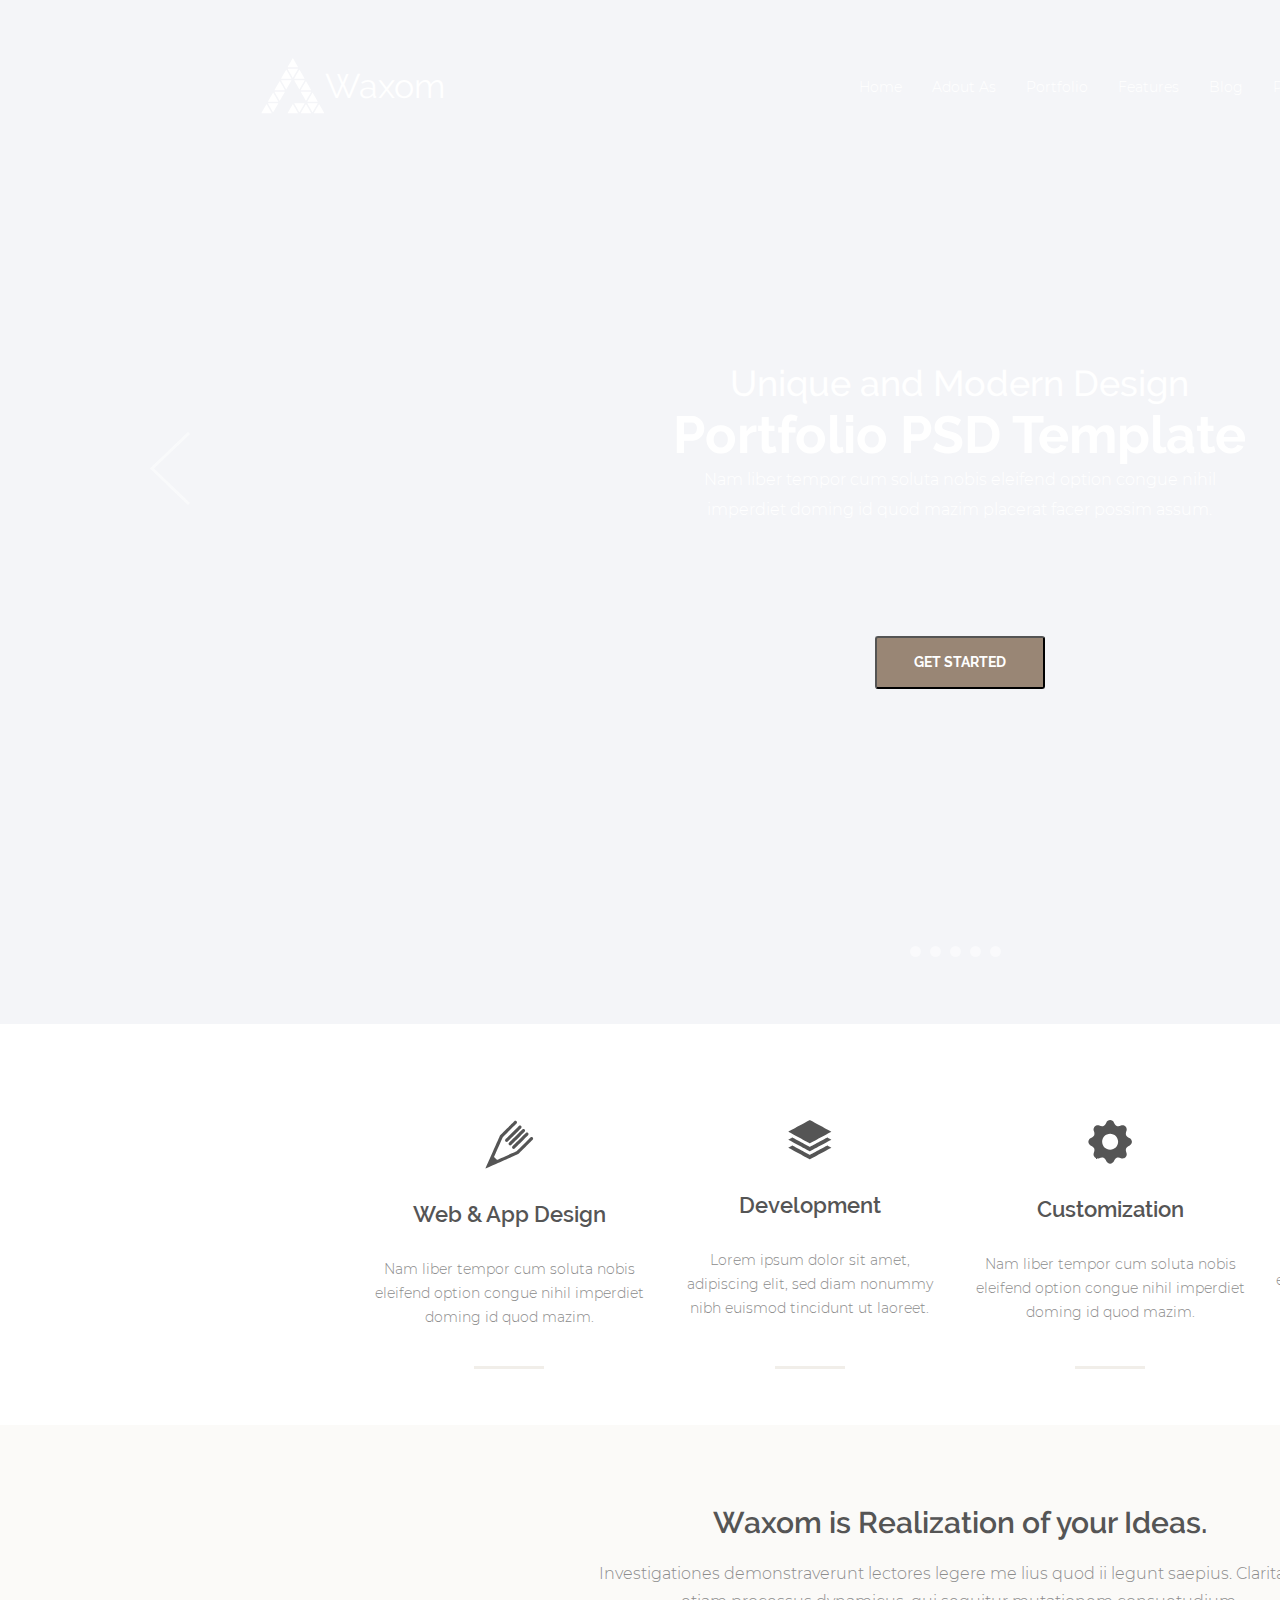
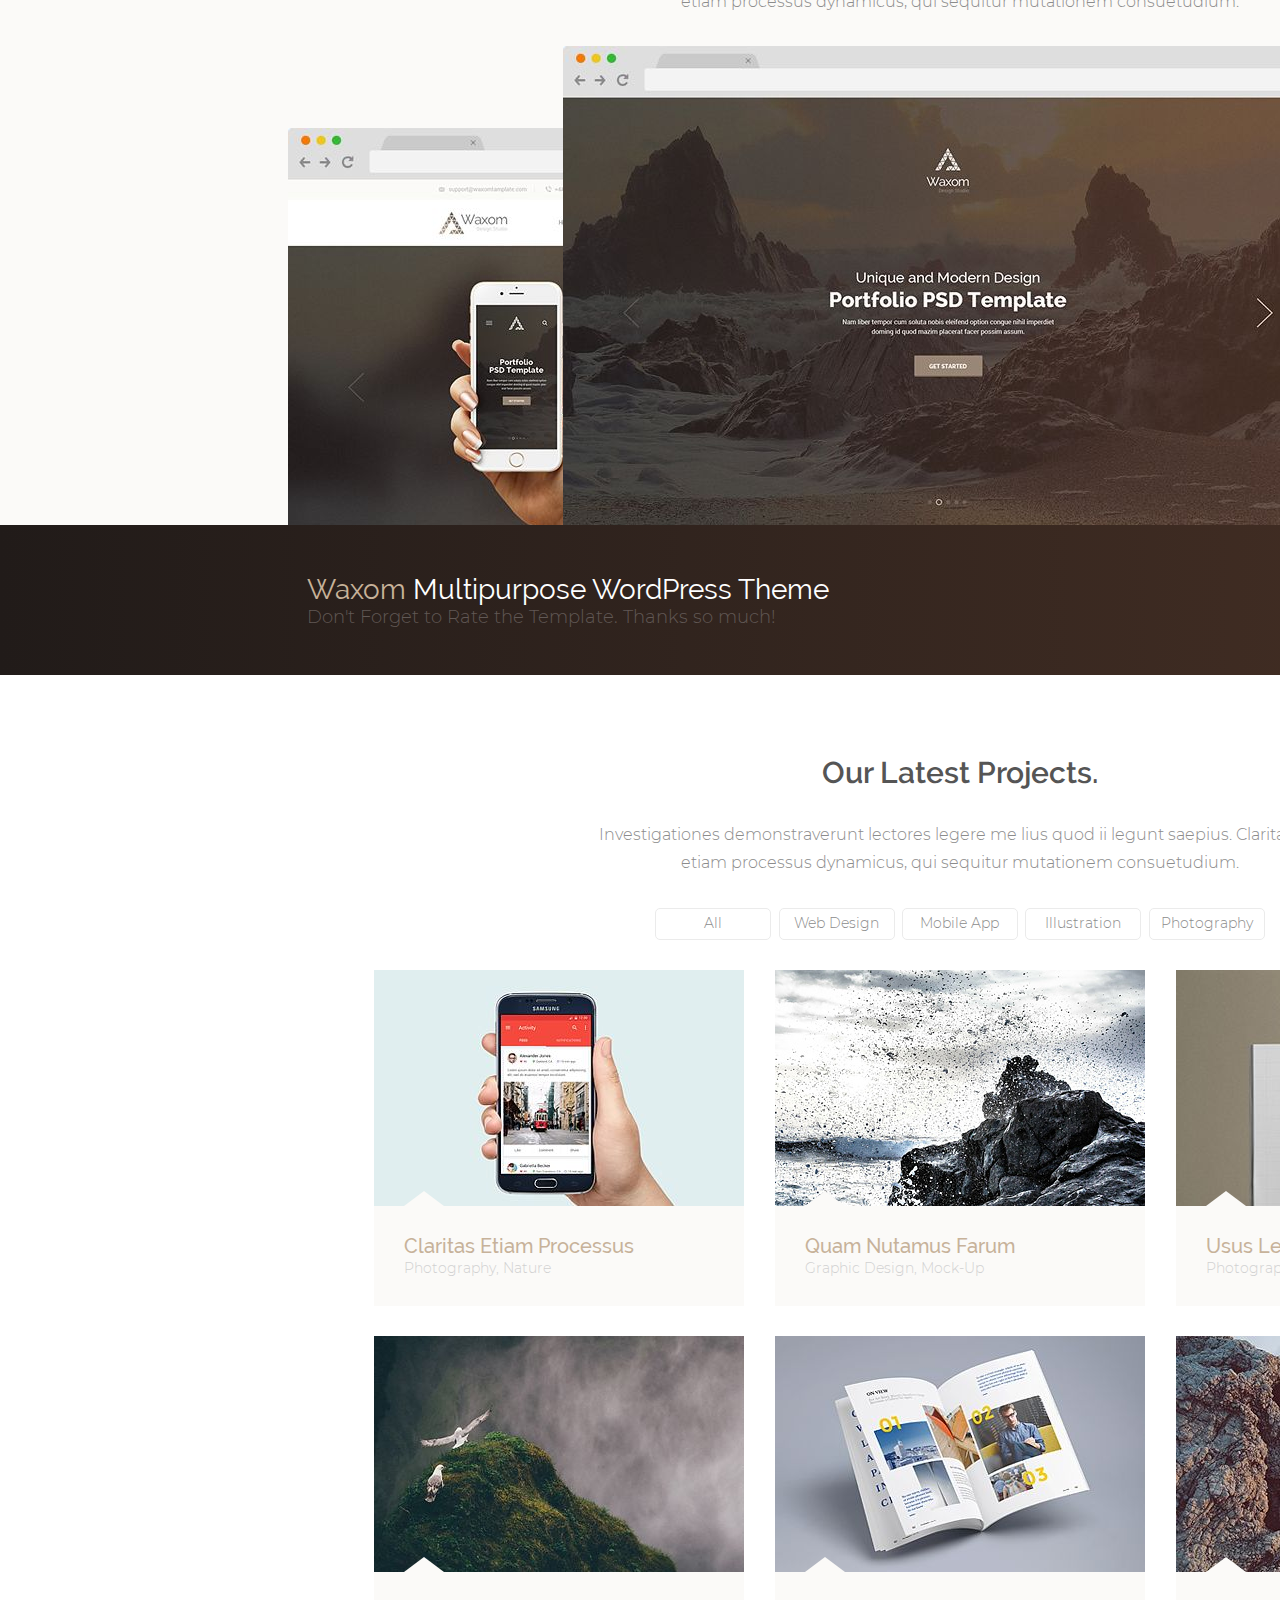
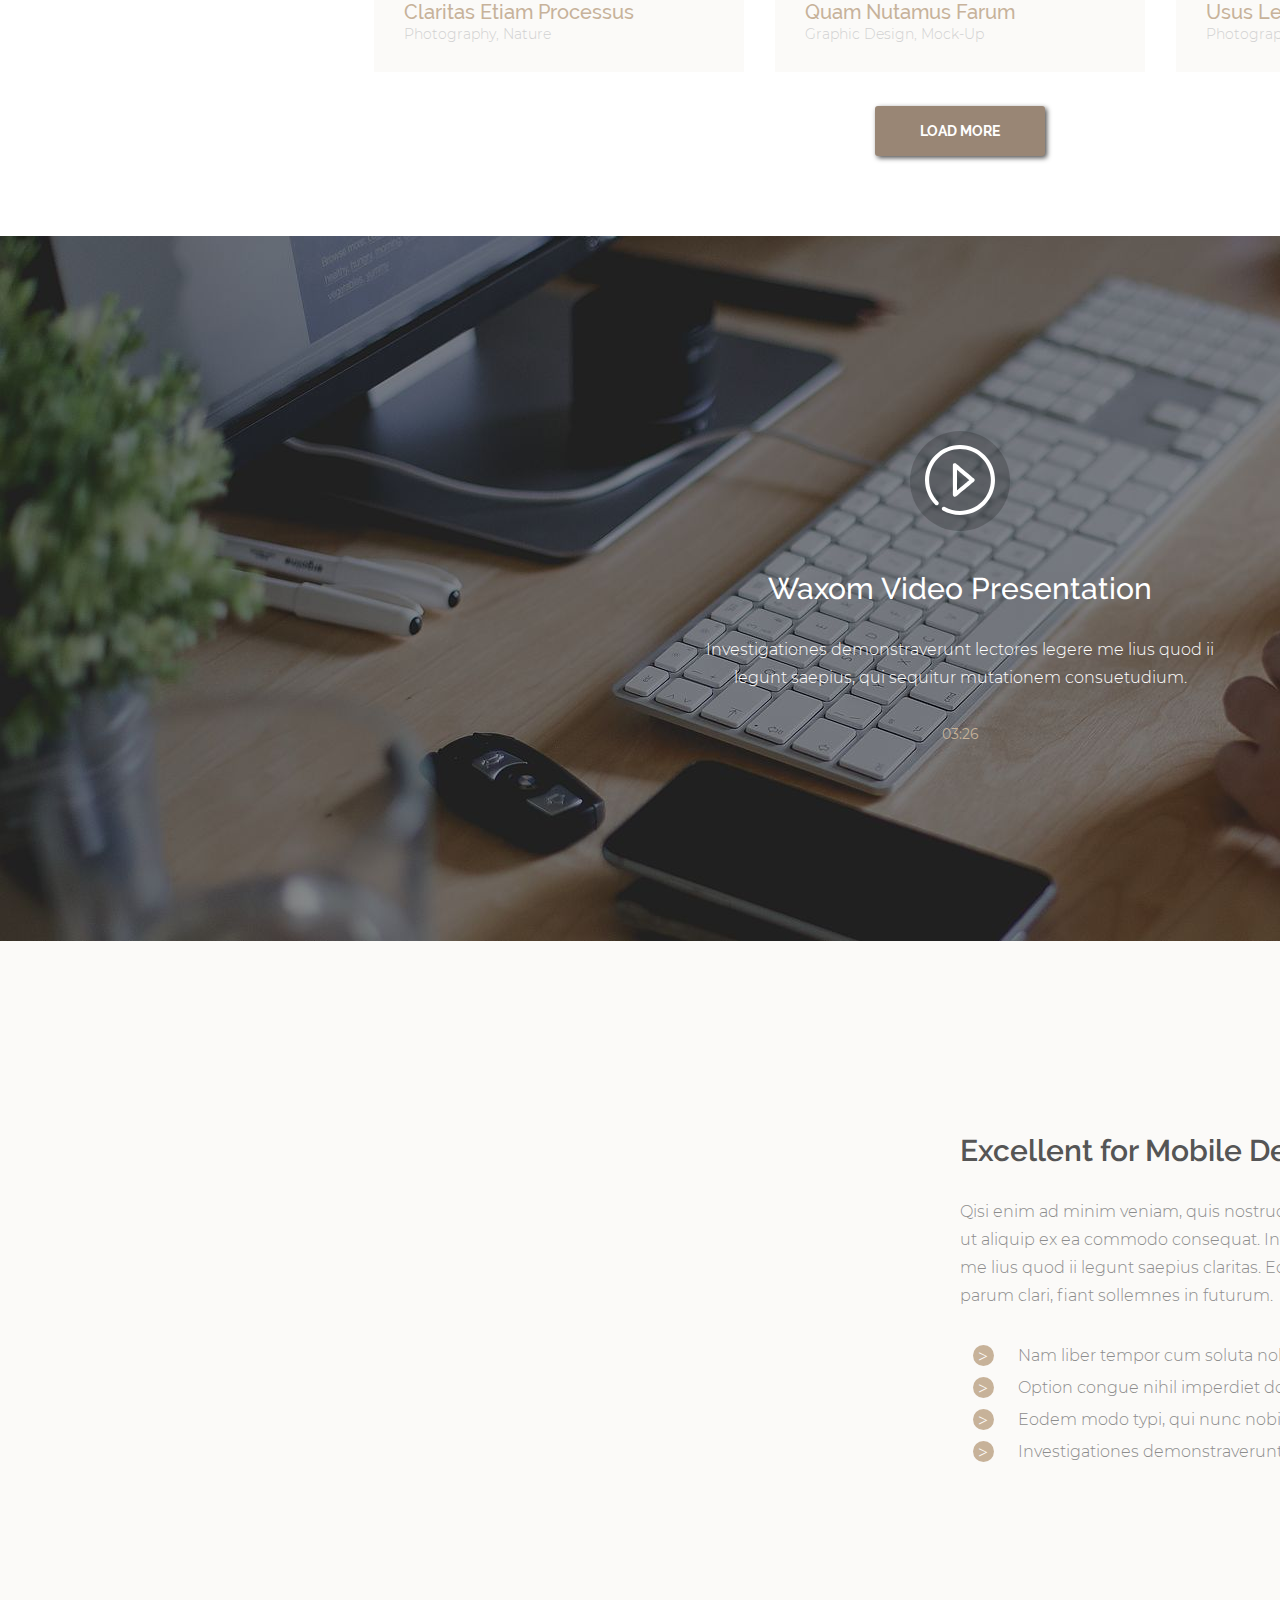
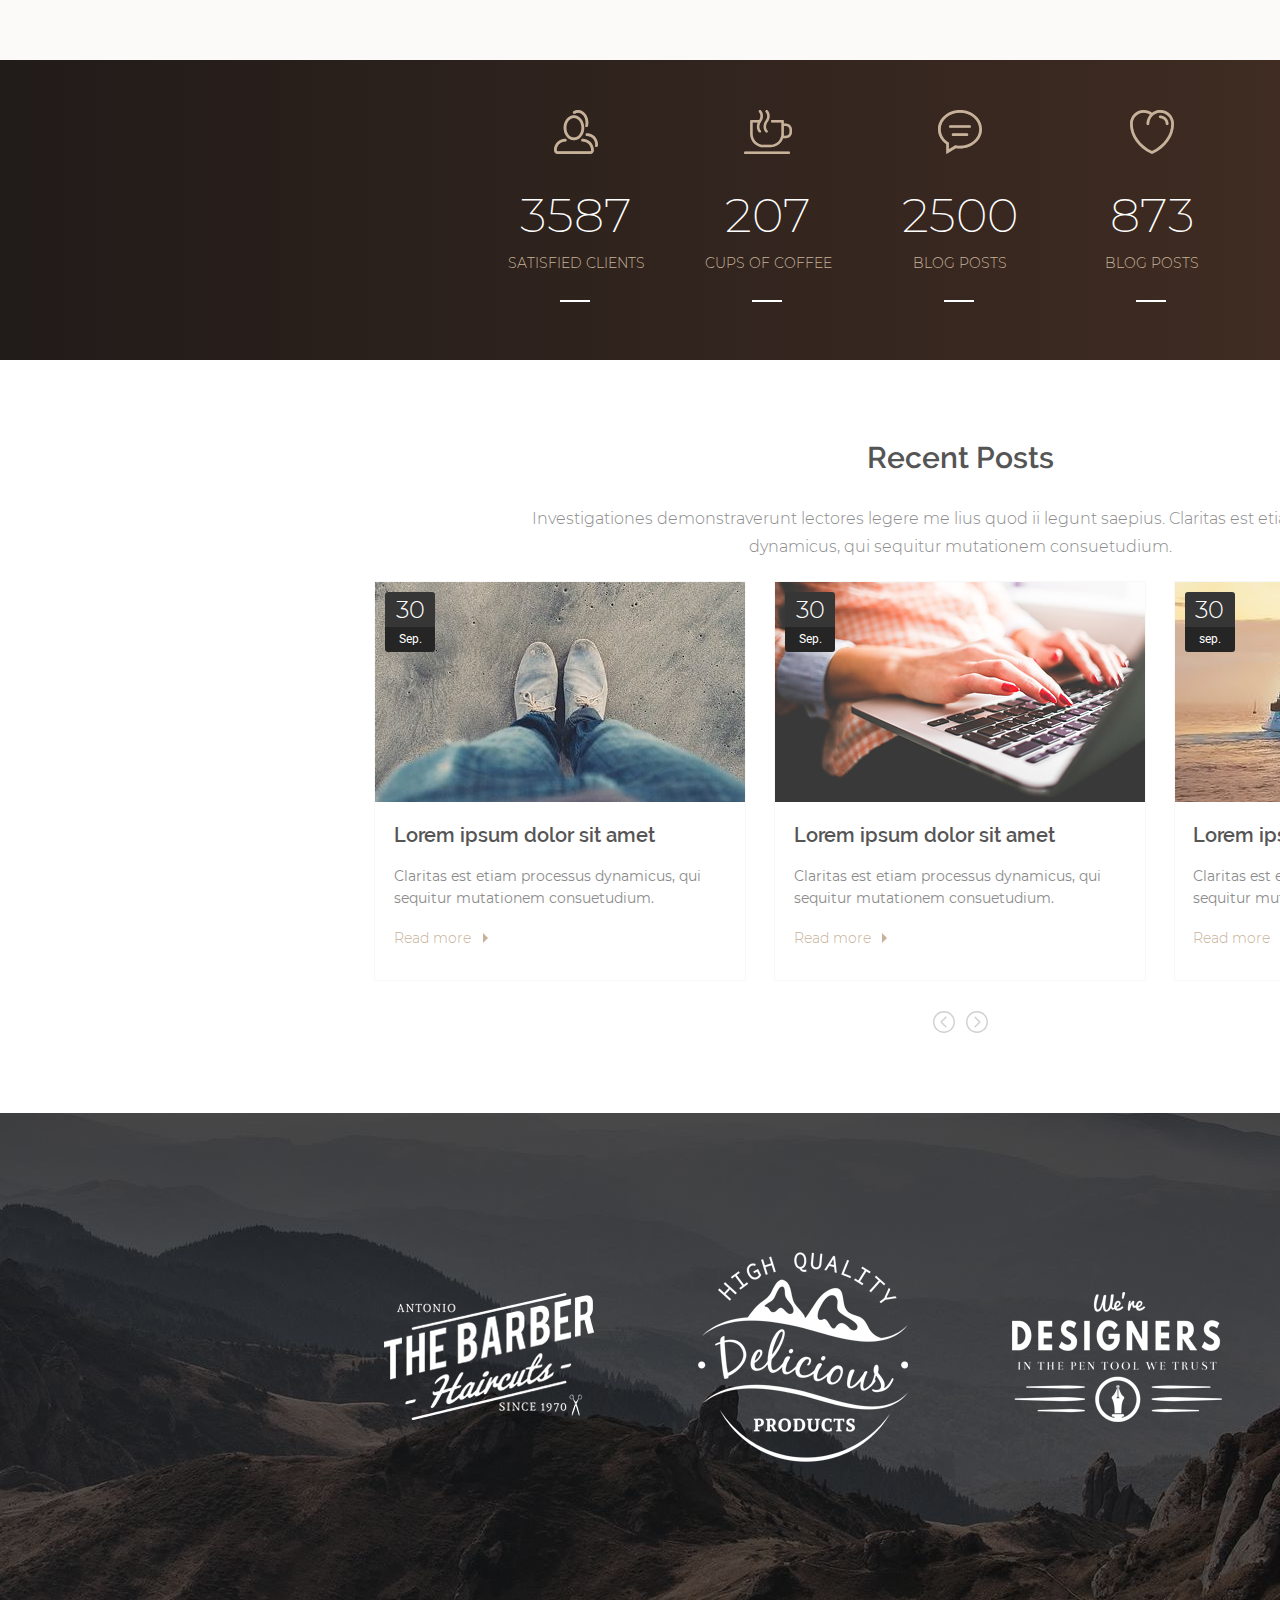
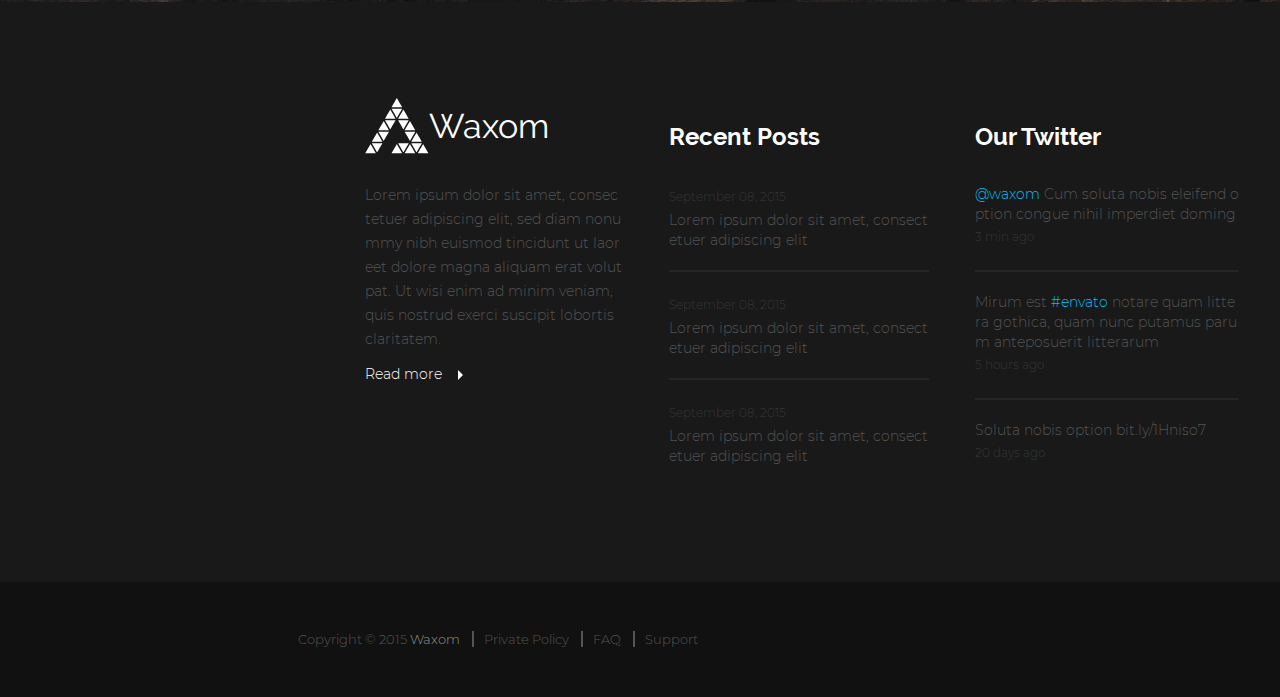
==== commit d291e278: "Merge pull request #11 from levitzky1983/lesson8" ====
--- a/final_layout/index.html
+++ b/final_layout/index.html
@@ -3,6 +3,7 @@
 
 <head>
     <meta charset="UTF-8">
+    <meta name="viewport" content="width=device-width, initial-scale=1">
     <title>Зачетный макет</title>
 
     <link rel="stylesheet" href="css/normalize.css">
@@ -22,15 +23,23 @@
                     <path d="M 52.87 55.13C 52.87 55.13 58.13 45.94 58.13 45.94 58.13 45.94 63.38 55.13 63.38 55.13 63.38 55.13 52.87 55.13 52.87 55.13ZM 46.3 45.17C 46.3 45.17 56.81 45.17 56.81 45.17 56.81 45.17 51.56 54.36 51.56 54.36 51.56 54.36 46.3 45.17 46.3 45.17ZM 51.56 34.45C 51.56 34.45 56.81 43.64 56.81 43.64 56.81 43.64 46.3 43.64 46.3 43.64 46.3 43.64 51.56 34.45 51.56 34.45ZM 39.74 33.69C 39.74 33.69 50.24 33.69 50.24 33.69 50.24 33.69 44.99 42.87 44.99 42.87 44.99 42.87 39.74 33.69 39.74 33.69ZM 44.99 22.97C 44.99 22.97 50.24 32.15 50.24 32.15 50.24 32.15 39.74 32.15 39.74 32.15 39.74 32.15 44.99 22.97 44.99 22.97ZM 33.17 22.2C 33.17 22.2 43.68 22.2 43.68 22.2 43.68 22.2 38.42 31.39 38.42 31.39 38.42 31.39 33.17 22.2 33.17 22.2ZM 38.42 11.48C 38.42 11.48 43.68 20.67 43.68 20.67 43.68 20.67 33.17 20.67 33.17 20.67 33.17 20.67 38.42 11.48 38.42 11.48ZM 26.6 10.71C 26.6 10.71 37.11 10.71 37.11 10.71 37.11 10.71 31.85 19.9 31.85 19.9 31.85 19.9 26.6 10.71 26.6 10.71ZM 31.85-0.01C 31.85-0.01 37.11 9.18 37.11 9.18 37.11 9.18 26.6 9.18 26.6 9.18 26.6 9.18 31.85-0.01 31.85-0.01ZM 20.03 20.67C 20.03 20.67 25.29 11.48 25.29 11.48 25.29 11.48 30.54 20.67 30.54 20.67 30.54 20.67 20.03 20.67 20.03 20.67ZM 13.46 32.15C 13.46 32.15 18.72 22.97 18.72 22.97 18.72 22.97 23.97 32.15 23.97 32.15 23.97 32.15 13.46 32.15 13.46 32.15ZM 6.9 43.64C 6.9 43.64 12.15 34.45 12.15 34.45 12.15 34.45 17.4 43.64 17.4 43.64 17.4 43.64 6.9 43.64 6.9 43.64ZM 0.33 55.13C 0.33 55.13 5.58 45.94 5.58 45.94 5.58 45.94 10.84 55.13 10.84 55.13 10.84 55.13 0.33 55.13 0.33 55.13ZM 17.4 45.17C 17.4 45.17 12.15 54.36 12.15 54.36 12.15 54.36 6.9 45.17 6.9 45.17 6.9 45.17 17.4 45.17 17.4 45.17ZM 23.97 33.69C 23.97 33.69 18.72 42.87 18.72 42.87 18.72 42.87 13.46 33.69 13.46 33.69 13.46 33.69 23.97 33.69 23.97 33.69ZM 30.54 22.2C 30.54 22.2 25.29 31.39 25.29 31.39 25.29 31.39 20.03 22.2 20.03 22.2 20.03 22.2 30.54 22.2 30.54 22.2ZM 37.11 55.13C 37.11 55.13 26.6 55.13 26.6 55.13 26.6 55.13 31.85 45.94 31.85 45.94 31.85 45.94 37.11 55.13 37.11 55.13ZM 43.68 45.17C 43.68 45.17 38.42 54.36 38.42 54.36 38.42 54.36 33.17 45.17 33.17 45.17 33.17 45.17 43.68 45.17 43.68 45.17ZM 50.24 55.13C 50.24 55.13 39.74 55.13 39.74 55.13 39.74 55.13 44.99 45.94 44.99 45.94 44.99 45.94 50.24 55.13 50.24 55.13Z" />
                 </svg><span>Waxom</span>
             </a>
-            <nav>
-                <a href="#">Home</a>
-                <a href="#">Adout As</a>
-                <a href="#">Portfolio</a>
-                <a href="#">Features</a>
-                <a href="#">Blog</a>
-                <a href="#">Pricing</a>
-                <a href="#">Shortcodes</a>
-                <a href="#">Contact</a>
+
+            <nav class="menu">
+                <input type="checkbox" id="checkbox" class="menu_check-box">
+                <label for="checkbox" class="menu-btn">
+                    <div class="menu-icon"></div>
+                </label>
+                <ul class="menu-container">
+
+                    <li><a href="#">Home</a></li>
+                    <li><a href="#">Adout As</a></li>
+                    <li><a href="#">Portfolio</a></li>
+                    <li><a href="#">Features</a></li>
+                    <li><a href="#">Blog</a></li>
+                    <li><a href="#">Pricing</a></li>
+                    <li><a href="#">Shortcodes</a></li>
+                    <li><a href="#">Contact</a></li>
+                </ul>
             </nav>
             <div class="header-icons-cart-search">
 
@@ -304,15 +313,15 @@
                 </div>
                 <div class="counters-item blog-icon">
                     <span class="counters-item-count">2500</span>
-                        <span class="counters-item-text">Blog posts</span>
+                    <span class="counters-item-text">Blog posts</span>
                 </div>
                 <div class="counters-item likes-icon">
                     <span class="counters-item-count">873</span>
-                        <span class="counters-item-text">Blog posts</span>
+                    <span class="counters-item-text">Blog posts</span>
                 </div>
                 <div class="counters-item launched-icon">
                     <span class="counters-item-count">900</span>
-                        <span class="counters-item-text">We launched</span>
+                    <span class="counters-item-text">We launched</span>
                 </div>
             </section>
 
@@ -403,7 +412,7 @@
                     <h3>Our Twitter</h3>
                     <div class="post">
                         <p><span>&#64;waxom</span> Cum soluta nobis eleifend option congue nihil imperdiet doming</p>
-                        <span class="time">3 min ago</span> 
+                        <span class="time">3 min ago</span>
                     </div>
                     <div class="post">
                         <p>Mirum est <span>#envato</span> notare quam littera gothica, quam nunc putamus parum anteposuerit litterarum</p>
--- a/final_layout/css/style.css
+++ b/final_layout/css/style.css
@@ -76,11 +76,11 @@
       justify-content: space-around;
   width: 100%;
   padding: 3% 7.8%;
-  min-height: 1024px;
+  height: 1024px;
   background: #f4f5f8 url(../img/photo.jpg) no-repeat;
- /*.sliders div#first:target ~ .slides a[href="#first"] {
-     background-color: chartreuse;
-}*/
+  /*.sliders div#first:target ~ .slides a[href="#first"] {
+       background-color: chartreuse;
+  }*/
 }
 header a.header-logo {
   display: -webkit-box;
@@ -110,9 +110,20 @@
   color: #c7b29a;
 }
 header nav {
-  min-width: 38%;
-  height: 56px;
+  display: -webkit-box;
+  display: -ms-flexbox;
+  display: flex;
+  -webkit-box-align: start;
+      -ms-flex-align: start;
+          align-items: flex-start;
   margin-left: 10%;
+  margin-top: 20px;
+}
+header nav .menu_check-box,
+header nav menu-btn {
+  display: none;
+}
+header nav ul {
   display: -webkit-box;
   display: -ms-flexbox;
   display: flex;
@@ -123,7 +134,20 @@
       -ms-flex-align: center;
           align-items: center;
 }
-header nav a {
+header nav ul li {
+  list-style-type: none;
+  display: -webkit-box;
+  display: -ms-flexbox;
+  display: flex;
+  -webkit-box-pack: center;
+      -ms-flex-pack: center;
+          justify-content: center;
+  -webkit-box-align: center;
+      -ms-flex-align: center;
+          align-items: center;
+  margin-left: 30px;
+}
+header nav ul li a {
   text-decoration: none;
   font-family: Montserrat;
   color: #ffffff;
@@ -132,7 +156,7 @@
   text-align: left;
   outline: none;
 }
-header nav a:hover {
+header nav ul li a:hover {
   color: #c7b29a;
 }
 header .header-icons-cart-search {
@@ -231,9 +255,6 @@
   line-height: 30px;
 }
 header .sliders #first {
-  opacity: 1;
-}
-header .sliders .header-slogan:target {
   opacity: 1;
 }
 header button.main-btn {
@@ -1493,3 +1514,147 @@
   line-height: 20px;
   text-align: right;
 }
+
+@media only screen and (max-width: 767.98px) {
+  .container {
+    width: 100%;
+    margin: 0 auto;
+    height: 100%;
+  }
+
+  header {
+    width: 100%;
+    padding: 0;
+    height: 320px;
+    background-size: cover;
+    background-position: center;
+    position: relative;
+    display: -webkit-box;
+    display: -ms-flexbox;
+    display: flex;
+    -webkit-box-align: start;
+        -ms-flex-align: start;
+            align-items: flex-start;
+    -webkit-box-pack: start;
+        -ms-flex-pack: start;
+            justify-content: flex-start;
+  }
+  header .header-icons-cart-search,
+  header .sliders,
+  header .main-btn,
+  header .slides {
+    display: none;
+  }
+  header .header-logo {
+    position: absolute;
+    top: 40px;
+    left: 15%;
+  }
+  header nav {
+    position: absolute;
+    width: 100%;
+    display: -webkit-box;
+    display: -ms-flexbox;
+    display: flex;
+    -webkit-box-orient: vertical;
+    -webkit-box-direction: normal;
+        -ms-flex-direction: column;
+            flex-direction: column;
+    -webkit-box-align: end;
+        -ms-flex-align: end;
+            align-items: flex-end;
+    margin: 0;
+  }
+  header nav .menu-btn {
+    display: -webkit-box;
+    display: -ms-flexbox;
+    display: flex;
+    position: absolute;
+    -webkit-box-pack: center;
+        -ms-flex-pack: center;
+            justify-content: center;
+    -webkit-box-align: center;
+        -ms-flex-align: center;
+            align-items: center;
+    width: 40px;
+    height: 40px;
+    z-index: 10;
+    top: 50px;
+    right: 15%;
+    cursor: pointer;
+    /* &:hover{
+         .menu-icon{
+             background-color: #c7b299;
+             &::after,&::before{
+                 background-color: #c7b299;
+             }
+         }
+     }*/
+  }
+  header nav .menu-btn .menu-icon {
+    display: block;
+    position: relative;
+    background: white;
+    width: 90%;
+    height: 4px;
+  }
+  header nav .menu-btn .menu-icon::before, header nav .menu-btn .menu-icon::after {
+    display: block;
+    content: '';
+    width: 100%;
+    height: 4px;
+    position: absolute;
+    background: white;
+  }
+  header nav .menu-btn .menu-icon::before {
+    top: 8px;
+  }
+  header nav .menu-btn .menu-icon::after {
+    top: -8px;
+  }
+  header nav ul {
+    display: -webkit-box;
+    display: -ms-flexbox;
+    display: flex;
+    -webkit-box-orient: vertical;
+    -webkit-box-direction: normal;
+        -ms-flex-direction: column;
+            flex-direction: column;
+    -webkit-box-pack: justify;
+        -ms-flex-pack: justify;
+            justify-content: space-between;
+    width: 100%;
+    position: absolute;
+    top: -320px;
+    -webkit-transition: top 1s;
+    transition: top 1s;
+    z-index: 1;
+    background-color: cadetblue;
+  }
+  header nav ul li {
+    width: 100%;
+    text-align: center;
+    line-height: 40px;
+    margin: 0;
+  }
+  header nav ul li a {
+    font-size: 2rem;
+    font-weight: 700;
+  }
+  header .menu_check-box:checked ~ .menu-btn .menu-icon {
+    background: transparent;
+  }
+  header .menu_check-box:checked ~ .menu-btn .menu-icon::before {
+    top: 0;
+    -webkit-transform: rotate(-45deg);
+            transform: rotate(-45deg);
+  }
+  header .menu_check-box:checked ~ .menu-btn .menu-icon::after {
+    top: 0;
+    -webkit-transform: rotate(45deg);
+            transform: rotate(45deg);
+  }
+  header .menu_check-box:checked ~ ul {
+    top: 0;
+  }
+}
